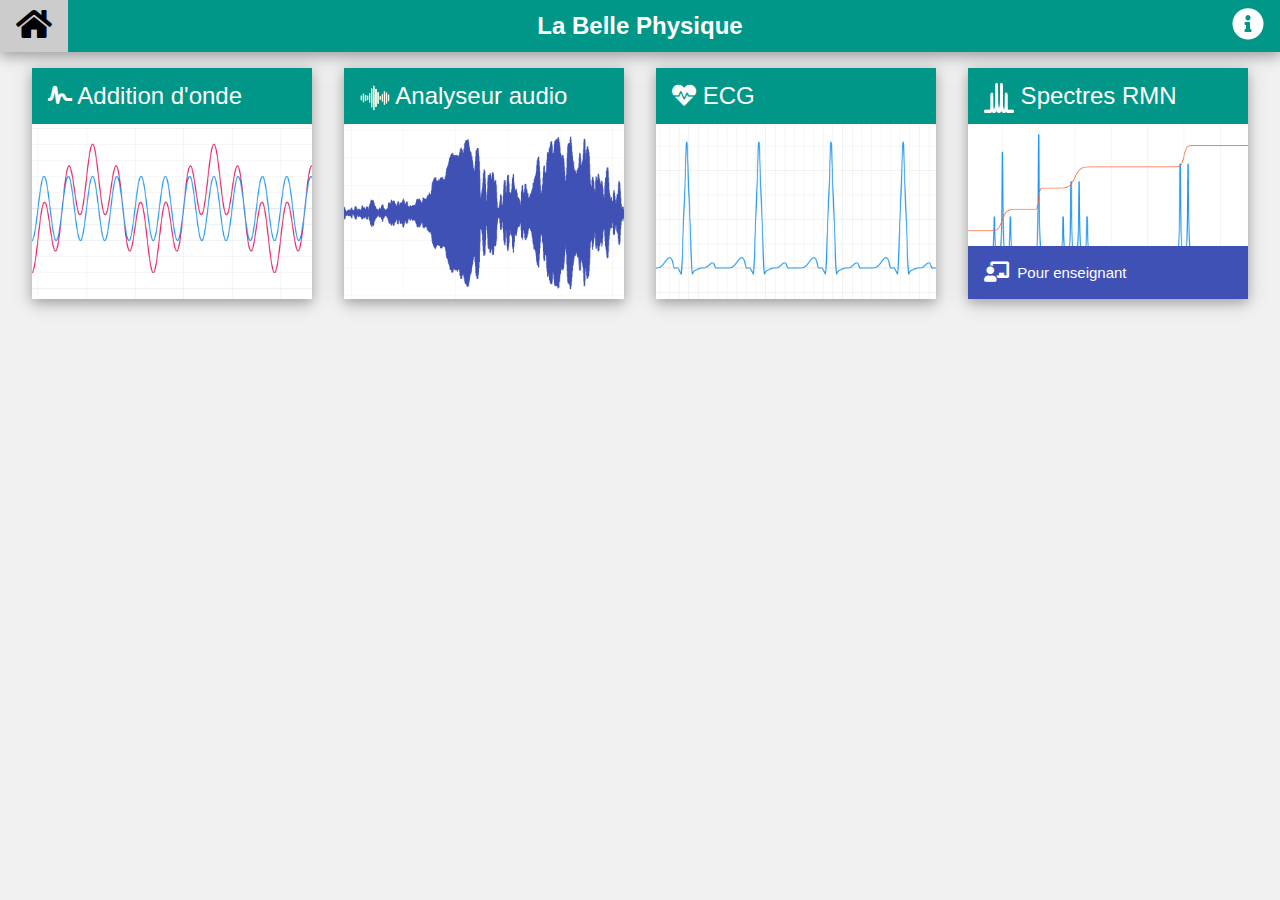
==== index.html @ 99558642 "All: * change favicon color to theme2 Index: * Add audio to main page" ====
<!DOCTYPE html>
<html>
<head>
	<meta charset="UTF-8">
	<!-- 
	MIT License

	La Belle Physique

	Copyright (c) 2018 Gaétan Walter

	Permission is hereby granted, free of charge, to any person obtaining a copy
	of this software and associated documentation files (the "Software"), to deal
	in the Software without restriction, including without limitation the rights
	to use, copy, modify, merge, publish, distribute, sublicense, and/or sell
	copies of the Software, and to permit persons to whom the Software is
	furnished to do so, subject to the following conditions:

	The above copyright notice and this permission notice shall be included in all
	copies or substantial portions of the Software.

	THE SOFTWARE IS PROVIDED "AS IS", WITHOUT WARRANTY OF ANY KIND, EXPRESS OR
	IMPLIED, INCLUDING BUT NOT LIMITED TO THE WARRANTIES OF MERCHANTABILITY,
	FITNESS FOR A PARTICULAR PURPOSE AND NONINFRINGEMENT. IN NO EVENT SHALL THE
	AUTHORS OR COPYRIGHT HOLDERS BE LIABLE FOR ANY CLAIM, DAMAGES OR OTHER
	LIABILITY, WHETHER IN AN ACTION OF CONTRACT, TORT OR OTHERWISE, ARISING FROM,
	OUT OF OR IN CONNECTION WITH THE SOFTWARE OR THE USE OR OTHER DEALINGS IN THE
	SOFTWARE.
	-->

	<title>La Belle Physique</title>

	<link rel="icon" href="img/index.ico" />

	<link rel="stylesheet" href="lib/w3.css">
	<link rel="stylesheet" href="lib/w3-theme-teal.css"> 
	<link rel="stylesheet" href="lib/w3-theme-indigo.css"> 

	<link rel="stylesheet" href="lib/fontawesome/css/all.min.css">
	
	<link rel="stylesheet" href="lib/phy.css">

	<script src="lib/phy.js"></script>
	<script src="lib/infomodal.js"></script>

</head>
<body class="w3-light-grey">
	<!-- Header bar -->
	<div class="header w3-theme">
		<div class="w3-bar w3-card-4 w3-center">
			<span class="w3-bar-item w3-display-topmiddle w3-xlarge"><b>La Belle Physique</b></span>
			<button class="w3-bar-item w3-button w3-right w3-xlarge" id="infoButton"><b><i class="fas fa-info-circle fa-lg"></i></b></button>
			<a href="index.html" class="w3-bar-item w3-button w3-left w3-xlarge" id="homeButton"><b><i class="fas fa-home fa-lg"></i></b></a>
		</div> 
	</div>
	<!-- First row -->
	<div class="w3-container w3-padding">
		<div class="w3-container w3-quarter w3-padding">
			<a href="addition.html" class="w3-col w3-card-4 w3-white w3-hover-opacity">
				<header class="w3-container w3-theme">
					<h3><i class="fas fa-signature"></i> Addition d'onde</h3>
				</header>
				<div class="w3-container" style="padding: 0px">
					<img src="img/addition-thumb.png" alt="addition" class="w3-image">
				</div>
			</a>
		</div>
		<div class="w3-container w3-quarter w3-padding">
			<a href="audio.html" class="w3-col w3-display-container w3-card-4 w3-white w3-hover-opacity">
				<header class="w3-container w3-theme">
					<h3><img src="img/audio-icon-w.png" style="width:30px; height: 30px"> Analyseur audio</h3>
				</header>
				<div class="w3-container" style="padding: 0px">
					<img src="img/audio-thumb.png" alt="audio" class="w3-image"> 
				</div>
			</a>
		</div>
		<div class="w3-container w3-quarter w3-padding">
			<a href="ecg.html" class="w3-col w3-card-4 w3-white w3-hover-opacity">
				<header class="w3-container w3-theme">
					<h3><i class="fas fa-heartbeat"></i> ECG</h3>
				</header>
				<div class="w3-container" style="padding: 0px">
					<img src="img/ecg-thumb.png" alt="ecg" class="w3-image"> 
				</div>
			</a>
		</div>
		<div class="w3-container w3-quarter w3-padding">
			<a href="rmn.html" class="w3-col w3-display-container w3-card-4 w3-white w3-hover-opacity">
				<header class="w3-container w3-theme">
					<h3><img src="img/rmn-icon-w.png" style="width:30px; height: 30px">  Spectres RMN</h3>
				</header>
				<div class="w3-container" style="padding: 0px">
					<img src="img/rmn-thumb.png" alt="rmn" class="w3-image"> 
				</div>
				<div class="w3-display-bottommiddle w3-container w3-theme2" style="width:100%"><p><i class="fas fa-chalkboard-teacher fa-lg"></i>&nbsp Pour enseignant</p></div>
			</a>
		</div>
	</div>
	<!-- Modal card -->
	<script>modalWrite("index");</script>

<script>
const $ = document.querySelector.bind(document);

const infoButton = $("#infoButton");
infoButton.addEventListener("click", onInfoButtonClick);
const closeInfoButton = $("#closeInfoButton");
closeInfoButton.addEventListener("click", onCloseInfoButtonClick);

/*----------------------------------------------------------------------------------------------
---------------------------------------------EVENTS---------------------------------------------
----------------------------------------------------------------------------------------------*/
window.onload = function() {

};

function onInfoButtonClick() {
	$("#infoModal").style.display = "block";
};
function onCloseInfoButtonClick(){
	$("#infoModal").style.display="none";
}
</script>
</body>
</html>
---- lib/w3-theme-teal.css ----
.w3-theme-l5 {color:#000 !important; background-color:#e9fffd !important}
.w3-theme-l4 {color:#000 !important; background-color:#b7fff8 !important}
.w3-theme-l3 {color:#000 !important; background-color:#6efff1 !important}
.w3-theme-l2 {color:#000 !important; background-color:#26ffe9 !important}
.w3-theme-l1 {color:#fff !important; background-color:#00dcc6 !important}
.w3-theme-d1 {color:#fff !important; background-color:#008578 !important}
.w3-theme-d2 {color:#fff !important; background-color:#00766a !important}
.w3-theme-d3 {color:#fff !important; background-color:#00685d !important}
.w3-theme-d4 {color:#fff !important; background-color:#005950 !important}
.w3-theme-d5 {color:#fff !important; background-color:#004a43 !important}

.w3-theme-light {color:#000 !important; background-color:#e9fffd !important}
.w3-theme-dark {color:#fff !important; background-color:#004a43 !important}
.w3-theme-action {color:#fff !important; background-color:#004a43 !important}

.w3-theme {color:#fff !important; background-color:#009688 !important}
.w3-text-theme {color:#009688 !important}
.w3-border-theme {border-color:#009688 !important}

.w3-hover-theme:hover {color:#fff !important; background-color:#009688 !important}
.w3-hover-text-theme:hover {color:#009688 !important}
.w3-hover-border-theme:hover {border-color:#009688 !important}
---- lib/w3-theme-indigo.css ----
.w3-theme2-l5 {color:#000 !important; background-color:#f3f4fb !important}
.w3-theme2-l4 {color:#000 !important; background-color:#d8dcf1 !important}
.w3-theme2-l3 {color:#000 !important; background-color:#b1b8e3 !important}
.w3-theme2-l2 {color:#fff !important; background-color:#8995d6 !important}
.w3-theme2-l1 {color:#fff !important; background-color:#6271c8 !important}
.w3-theme2-d1 {color:#fff !important; background-color:#3949a3 !important}
.w3-theme2-d2 {color:#fff !important; background-color:#334191 !important}
.w3-theme2-d3 {color:#fff !important; background-color:#2d397f !important}
.w3-theme2-d4 {color:#fff !important; background-color:#26316d !important}
.w3-theme2-d5 {color:#fff !important; background-color:#20295b !important}

.w3-theme2-light {color:#000 !important; background-color:#f3f4fb !important}
.w3-theme2-dark {color:#fff !important; background-color:#20295b !important}
.w3-theme2-action {color:#fff !important; background-color:#20295b !important}

.w3-theme2 {color:#fff !important; background-color:#3f51b5 !important}
.w3-text-theme2 {color:#3f51b5 !important}
.w3-border-theme2 {border-color:#3f51b5 !important}

.w3-hover-theme2:hover {color:#fff !important; background-color:#3f51b5 !important}
.w3-hover-text-theme2:hover {color:#3f51b5 !important}
.w3-hover-border-theme2:hover {border-color:#3f51b5 !important}
---- lib/fontawesome/css/all.min.css ----
/*!
 * Font Awesome Free 5.3.1 by @fontawesome - https://fontawesome.com
 * License - https://fontawesome.com/license/free (Icons: CC BY 4.0, Fonts: SIL OFL 1.1, Code: MIT License)
 */
.fa,.fab,.fal,.far,.fas{-moz-osx-font-smoothing:grayscale;-webkit-font-smoothing:antialiased;display:inline-block;font-style:normal;font-variant:normal;text-rendering:auto;line-height:1}.fa-lg{font-size:1.33333em;line-height:.75em;vertical-align:-.0667em}.fa-xs{font-size:.75em}.fa-sm{font-size:.875em}.fa-1x{font-size:1em}.fa-2x{font-size:2em}.fa-3x{font-size:3em}.fa-4x{font-size:4em}.fa-5x{font-size:5em}.fa-6x{font-size:6em}.fa-7x{font-size:7em}.fa-8x{font-size:8em}.fa-9x{font-size:9em}.fa-10x{font-size:10em}.fa-fw{text-align:center;width:1.25em}.fa-ul{list-style-type:none;margin-left:2.5em;padding-left:0}.fa-ul>li{position:relative}.fa-li{left:-2em;position:absolute;text-align:center;width:2em;line-height:inherit}.fa-border{border:.08em solid #eee;border-radius:.1em;padding:.2em .25em .15em}.fa-pull-left{float:left}.fa-pull-right{float:right}.fa.fa-pull-left,.fab.fa-pull-left,.fal.fa-pull-left,.far.fa-pull-left,.fas.fa-pull-left{margin-right:.3em}.fa.fa-pull-right,.fab.fa-pull-right,.fal.fa-pull-right,.far.fa-pull-right,.fas.fa-pull-right{margin-left:.3em}.fa-spin{animation:fa-spin 2s infinite linear}.fa-pulse{animation:fa-spin 1s infinite steps(8)}@keyframes fa-spin{0%{transform:rotate(0deg)}to{transform:rotate(1turn)}}.fa-rotate-90{-ms-filter:"progid:DXImageTransform.Microsoft.BasicImage(rotation=1)";transform:rotate(90deg)}.fa-rotate-180{-ms-filter:"progid:DXImageTransform.Microsoft.BasicImage(rotation=2)";transform:rotate(180deg)}.fa-rotate-270{-ms-filter:"progid:DXImageTransform.Microsoft.BasicImage(rotation=3)";transform:rotate(270deg)}.fa-flip-horizontal{-ms-filter:"progid:DXImageTransform.Microsoft.BasicImage(rotation=0, mirror=1)";transform:scaleX(-1)}.fa-flip-vertical{transform:scaleY(-1)}.fa-flip-horizontal.fa-flip-vertical,.fa-flip-vertical{-ms-filter:"progid:DXImageTransform.Microsoft.BasicImage(rotation=2, mirror=1)"}.fa-flip-horizontal.fa-flip-vertical{transform:scale(-1)}:root .fa-flip-horizontal,:root .fa-flip-vertical,:root .fa-rotate-90,:root .fa-rotate-180,:root .fa-rotate-270{-webkit-filter:none;filter:none}.fa-stack{display:inline-block;height:2em;line-height:2em;position:relative;vertical-align:middle;width:2em}.fa-stack-1x,.fa-stack-2x{left:0;position:absolute;text-align:center;width:100%}.fa-stack-1x{line-height:inherit}.fa-stack-2x{font-size:2em}.fa-inverse{color:#fff}.fa-500px:before{content:"\f26e"}.fa-accessible-icon:before{content:"\f368"}.fa-accusoft:before{content:"\f369"}.fa-ad:before{content:"\f641"}.fa-address-book:before{content:"\f2b9"}.fa-address-card:before{content:"\f2bb"}.fa-adjust:before{content:"\f042"}.fa-adn:before{content:"\f170"}.fa-adversal:before{content:"\f36a"}.fa-affiliatetheme:before{content:"\f36b"}.fa-air-freshener:before{content:"\f5d0"}.fa-algolia:before{content:"\f36c"}.fa-align-center:before{content:"\f037"}.fa-align-justify:before{content:"\f039"}.fa-align-left:before{content:"\f036"}.fa-align-right:before{content:"\f038"}.fa-alipay:before{content:"\f642"}.fa-allergies:before{content:"\f461"}.fa-amazon:before{content:"\f270"}.fa-amazon-pay:before{content:"\f42c"}.fa-ambulance:before{content:"\f0f9"}.fa-american-sign-language-interpreting:before{content:"\f2a3"}.fa-amilia:before{content:"\f36d"}.fa-anchor:before{content:"\f13d"}.fa-android:before{content:"\f17b"}.fa-angellist:before{content:"\f209"}.fa-angle-double-down:before{content:"\f103"}.fa-angle-double-left:before{content:"\f100"}.fa-angle-double-right:before{content:"\f101"}.fa-angle-double-up:before{content:"\f102"}.fa-angle-down:before{content:"\f107"}.fa-angle-left:before{content:"\f104"}.fa-angle-right:before{content:"\f105"}.fa-angle-up:before{content:"\f106"}.fa-angry:before{content:"\f556"}.fa-angrycreative:before{content:"\f36e"}.fa-angular:before{content:"\f420"}.fa-ankh:before{content:"\f644"}.fa-app-store:before{content:"\f36f"}.fa-app-store-ios:before{content:"\f370"}.fa-apper:before{content:"\f371"}.fa-apple:before{content:"\f179"}.fa-apple-alt:before{content:"\f5d1"}.fa-apple-pay:before{content:"\f415"}.fa-archive:before{content:"\f187"}.fa-archway:before{content:"\f557"}.fa-arrow-alt-circle-down:before{content:"\f358"}.fa-arrow-alt-circle-left:before{content:"\f359"}.fa-arrow-alt-circle-right:before{content:"\f35a"}.fa-arrow-alt-circle-up:before{content:"\f35b"}.fa-arrow-circle-down:before{content:"\f0ab"}.fa-arrow-circle-left:before{content:"\f0a8"}.fa-arrow-circle-right:before{content:"\f0a9"}.fa-arrow-circle-up:before{content:"\f0aa"}.fa-arrow-down:before{content:"\f063"}.fa-arrow-left:before{content:"\f060"}.fa-arrow-right:before{content:"\f061"}.fa-arrow-up:before{content:"\f062"}.fa-arrows-alt:before{content:"\f0b2"}.fa-arrows-alt-h:before{content:"\f337"}.fa-arrows-alt-v:before{content:"\f338"}.fa-assistive-listening-systems:before{content:"\f2a2"}.fa-asterisk:before{content:"\f069"}.fa-asymmetrik:before{content:"\f372"}.fa-at:before{content:"\f1fa"}.fa-atlas:before{content:"\f558"}.fa-atom:before{content:"\f5d2"}.fa-audible:before{content:"\f373"}.fa-audio-description:before{content:"\f29e"}.fa-autoprefixer:before{content:"\f41c"}.fa-avianex:before{content:"\f374"}.fa-aviato:before{content:"\f421"}.fa-award:before{content:"\f559"}.fa-aws:before{content:"\f375"}.fa-backspace:before{content:"\f55a"}.fa-backward:before{content:"\f04a"}.fa-balance-scale:before{content:"\f24e"}.fa-ban:before{content:"\f05e"}.fa-band-aid:before{content:"\f462"}.fa-bandcamp:before{content:"\f2d5"}.fa-barcode:before{content:"\f02a"}.fa-bars:before{content:"\f0c9"}.fa-baseball-ball:before{content:"\f433"}.fa-basketball-ball:before{content:"\f434"}.fa-bath:before{content:"\f2cd"}.fa-battery-empty:before{content:"\f244"}.fa-battery-full:before{content:"\f240"}.fa-battery-half:before{content:"\f242"}.fa-battery-quarter:before{content:"\f243"}.fa-battery-three-quarters:before{content:"\f241"}.fa-bed:before{content:"\f236"}.fa-beer:before{content:"\f0fc"}.fa-behance:before{content:"\f1b4"}.fa-behance-square:before{content:"\f1b5"}.fa-bell:before{content:"\f0f3"}.fa-bell-slash:before{content:"\f1f6"}.fa-bezier-curve:before{content:"\f55b"}.fa-bible:before{content:"\f647"}.fa-bicycle:before{content:"\f206"}.fa-bimobject:before{content:"\f378"}.fa-binoculars:before{content:"\f1e5"}.fa-birthday-cake:before{content:"\f1fd"}.fa-bitbucket:before{content:"\f171"}.fa-bitcoin:before{content:"\f379"}.fa-bity:before{content:"\f37a"}.fa-black-tie:before{content:"\f27e"}.fa-blackberry:before{content:"\f37b"}.fa-blender:before{content:"\f517"}.fa-blind:before{content:"\f29d"}.fa-blogger:before{content:"\f37c"}.fa-blogger-b:before{content:"\f37d"}.fa-bluetooth:before{content:"\f293"}.fa-bluetooth-b:before{content:"\f294"}.fa-bold:before{content:"\f032"}.fa-bolt:before{content:"\f0e7"}.fa-bomb:before{content:"\f1e2"}.fa-bone:before{content:"\f5d7"}.fa-bong:before{content:"\f55c"}.fa-book:before{content:"\f02d"}.fa-book-open:before{content:"\f518"}.fa-book-reader:before{content:"\f5da"}.fa-bookmark:before{content:"\f02e"}.fa-bowling-ball:before{content:"\f436"}.fa-box:before{content:"\f466"}.fa-box-open:before{content:"\f49e"}.fa-boxes:before{content:"\f468"}.fa-braille:before{content:"\f2a1"}.fa-brain:before{content:"\f5dc"}.fa-briefcase:before{content:"\f0b1"}.fa-briefcase-medical:before{content:"\f469"}.fa-broadcast-tower:before{content:"\f519"}.fa-broom:before{content:"\f51a"}.fa-brush:before{content:"\f55d"}.fa-btc:before{content:"\f15a"}.fa-bug:before{content:"\f188"}.fa-building:before{content:"\f1ad"}.fa-bullhorn:before{content:"\f0a1"}.fa-bullseye:before{content:"\f140"}.fa-burn:before{content:"\f46a"}.fa-buromobelexperte:before{content:"\f37f"}.fa-bus:before{content:"\f207"}.fa-bus-alt:before{content:"\f55e"}.fa-business-time:before{content:"\f64a"}.fa-buysellads:before{content:"\f20d"}.fa-calculator:before{content:"\f1ec"}.fa-calendar:before{content:"\f133"}.fa-calendar-alt:before{content:"\f073"}.fa-calendar-check:before{content:"\f274"}.fa-calendar-minus:before{content:"\f272"}.fa-calendar-plus:before{content:"\f271"}.fa-calendar-times:before{content:"\f273"}.fa-camera:before{content:"\f030"}.fa-camera-retro:before{content:"\f083"}.fa-cannabis:before{content:"\f55f"}.fa-capsules:before{content:"\f46b"}.fa-car:before{content:"\f1b9"}.fa-car-alt:before{content:"\f5de"}.fa-car-battery:before{content:"\f5df"}.fa-car-crash:before{content:"\f5e1"}.fa-car-side:before{content:"\f5e4"}.fa-caret-down:before{content:"\f0d7"}.fa-caret-left:before{content:"\f0d9"}.fa-caret-right:before{content:"\f0da"}.fa-caret-square-down:before{content:"\f150"}.fa-caret-square-left:before{content:"\f191"}.fa-caret-square-right:before{content:"\f152"}.fa-caret-square-up:before{content:"\f151"}.fa-caret-up:before{content:"\f0d8"}.fa-cart-arrow-down:before{content:"\f218"}.fa-cart-plus:before{content:"\f217"}.fa-cc-amazon-pay:before{content:"\f42d"}.fa-cc-amex:before{content:"\f1f3"}.fa-cc-apple-pay:before{content:"\f416"}.fa-cc-diners-club:before{content:"\f24c"}.fa-cc-discover:before{content:"\f1f2"}.fa-cc-jcb:before{content:"\f24b"}.fa-cc-mastercard:before{content:"\f1f1"}.fa-cc-paypal:before{content:"\f1f4"}.fa-cc-stripe:before{content:"\f1f5"}.fa-cc-visa:before{content:"\f1f0"}.fa-centercode:before{content:"\f380"}.fa-certificate:before{content:"\f0a3"}.fa-chalkboard:before{content:"\f51b"}.fa-chalkboard-teacher:before{content:"\f51c"}.fa-charging-station:before{content:"\f5e7"}.fa-chart-area:before{content:"\f1fe"}.fa-chart-bar:before{content:"\f080"}.fa-chart-line:before{content:"\f201"}.fa-chart-pie:before{content:"\f200"}.fa-check:before{content:"\f00c"}.fa-check-circle:before{content:"\f058"}.fa-check-double:before{content:"\f560"}.fa-check-square:before{content:"\f14a"}.fa-chess:before{content:"\f439"}.fa-chess-bishop:before{content:"\f43a"}.fa-chess-board:before{content:"\f43c"}.fa-chess-king:before{content:"\f43f"}.fa-chess-knight:before{content:"\f441"}.fa-chess-pawn:before{content:"\f443"}.fa-chess-queen:before{content:"\f445"}.fa-chess-rook:before{content:"\f447"}.fa-chevron-circle-down:before{content:"\f13a"}.fa-chevron-circle-left:before{content:"\f137"}.fa-chevron-circle-right:before{content:"\f138"}.fa-chevron-circle-up:before{content:"\f139"}.fa-chevron-down:before{content:"\f078"}.fa-chevron-left:before{content:"\f053"}.fa-chevron-right:before{content:"\f054"}.fa-chevron-up:before{content:"\f077"}.fa-child:before{content:"\f1ae"}.fa-chrome:before{content:"\f268"}.fa-church:before{content:"\f51d"}.fa-circle:before{content:"\f111"}.fa-circle-notch:before{content:"\f1ce"}.fa-city:before{content:"\f64f"}.fa-clipboard:before{content:"\f328"}.fa-clipboard-check:before{content:"\f46c"}.fa-clipboard-list:before{content:"\f46d"}.fa-clock:before{content:"\f017"}.fa-clone:before{content:"\f24d"}.fa-closed-captioning:before{content:"\f20a"}.fa-cloud:before{content:"\f0c2"}.fa-cloud-download-alt:before{content:"\f381"}.fa-cloud-upload-alt:before{content:"\f382"}.fa-cloudscale:before{content:"\f383"}.fa-cloudsmith:before{content:"\f384"}.fa-cloudversify:before{content:"\f385"}.fa-cocktail:before{content:"\f561"}.fa-code:before{content:"\f121"}.fa-code-branch:before{content:"\f126"}.fa-codepen:before{content:"\f1cb"}.fa-codiepie:before{content:"\f284"}.fa-coffee:before{content:"\f0f4"}.fa-cog:before{content:"\f013"}.fa-cogs:before{content:"\f085"}.fa-coins:before{content:"\f51e"}.fa-columns:before{content:"\f0db"}.fa-comment:before{content:"\f075"}.fa-comment-alt:before{content:"\f27a"}.fa-comment-dollar:before{content:"\f651"}.fa-comment-dots:before{content:"\f4ad"}.fa-comment-slash:before{content:"\f4b3"}.fa-comments:before{content:"\f086"}.fa-comments-dollar:before{content:"\f653"}.fa-compact-disc:before{content:"\f51f"}.fa-compass:before{content:"\f14e"}.fa-compress:before{content:"\f066"}.fa-concierge-bell:before{content:"\f562"}.fa-connectdevelop:before{content:"\f20e"}.fa-contao:before{content:"\f26d"}.fa-cookie:before{content:"\f563"}.fa-cookie-bite:before{content:"\f564"}.fa-copy:before{content:"\f0c5"}.fa-copyright:before{content:"\f1f9"}.fa-couch:before{content:"\f4b8"}.fa-cpanel:before{content:"\f388"}.fa-creative-commons:before{content:"\f25e"}.fa-creative-commons-by:before{content:"\f4e7"}.fa-creative-commons-nc:before{content:"\f4e8"}.fa-creative-commons-nc-eu:before{content:"\f4e9"}.fa-creative-commons-nc-jp:before{content:"\f4ea"}.fa-creative-commons-nd:before{content:"\f4eb"}.fa-creative-commons-pd:before{content:"\f4ec"}.fa-creative-commons-pd-alt:before{content:"\f4ed"}.fa-creative-commons-remix:before{content:"\f4ee"}.fa-creative-commons-sa:before{content:"\f4ef"}.fa-creative-commons-sampling:before{content:"\f4f0"}.fa-creative-commons-sampling-plus:before{content:"\f4f1"}.fa-creative-commons-share:before{content:"\f4f2"}.fa-credit-card:before{content:"\f09d"}.fa-crop:before{content:"\f125"}.fa-crop-alt:before{content:"\f565"}.fa-cross:before{content:"\f654"}.fa-crosshairs:before{content:"\f05b"}.fa-crow:before{content:"\f520"}.fa-crown:before{content:"\f521"}.fa-css3:before{content:"\f13c"}.fa-css3-alt:before{content:"\f38b"}.fa-cube:before{content:"\f1b2"}.fa-cubes:before{content:"\f1b3"}.fa-cut:before{content:"\f0c4"}.fa-cuttlefish:before{content:"\f38c"}.fa-d-and-d:before{content:"\f38d"}.fa-dashcube:before{content:"\f210"}.fa-database:before{content:"\f1c0"}.fa-deaf:before{content:"\f2a4"}.fa-delicious:before{content:"\f1a5"}.fa-deploydog:before{content:"\f38e"}.fa-deskpro:before{content:"\f38f"}.fa-desktop:before{content:"\f108"}.fa-deviantart:before{content:"\f1bd"}.fa-dharmachakra:before{content:"\f655"}.fa-diagnoses:before{content:"\f470"}.fa-dice:before{content:"\f522"}.fa-dice-five:before{content:"\f523"}.fa-dice-four:before{content:"\f524"}.fa-dice-one:before{content:"\f525"}.fa-dice-six:before{content:"\f526"}.fa-dice-three:before{content:"\f527"}.fa-dice-two:before{content:"\f528"}.fa-digg:before{content:"\f1a6"}.fa-digital-ocean:before{content:"\f391"}.fa-digital-tachograph:before{content:"\f566"}.fa-directions:before{content:"\f5eb"}.fa-discord:before{content:"\f392"}.fa-discourse:before{content:"\f393"}.fa-divide:before{content:"\f529"}.fa-dizzy:before{content:"\f567"}.fa-dna:before{content:"\f471"}.fa-dochub:before{content:"\f394"}.fa-docker:before{content:"\f395"}.fa-dollar-sign:before{content:"\f155"}.fa-dolly:before{content:"\f472"}.fa-dolly-flatbed:before{content:"\f474"}.fa-donate:before{content:"\f4b9"}.fa-door-closed:before{content:"\f52a"}.fa-door-open:before{content:"\f52b"}.fa-dot-circle:before{content:"\f192"}.fa-dove:before{content:"\f4ba"}.fa-download:before{content:"\f019"}.fa-draft2digital:before{content:"\f396"}.fa-drafting-compass:before{content:"\f568"}.fa-draw-polygon:before{content:"\f5ee"}.fa-dribbble:before{content:"\f17d"}.fa-dribbble-square:before{content:"\f397"}.fa-dropbox:before{content:"\f16b"}.fa-drum:before{content:"\f569"}.fa-drum-steelpan:before{content:"\f56a"}.fa-drupal:before{content:"\f1a9"}.fa-dumbbell:before{content:"\f44b"}.fa-dyalog:before{content:"\f399"}.fa-earlybirds:before{content:"\f39a"}.fa-ebay:before{content:"\f4f4"}.fa-edge:before{content:"\f282"}.fa-edit:before{content:"\f044"}.fa-eject:before{content:"\f052"}.fa-elementor:before{content:"\f430"}.fa-ellipsis-h:before{content:"\f141"}.fa-ellipsis-v:before{content:"\f142"}.fa-ello:before{content:"\f5f1"}.fa-ember:before{content:"\f423"}.fa-empire:before{content:"\f1d1"}.fa-envelope:before{content:"\f0e0"}.fa-envelope-open:before{content:"\f2b6"}.fa-envelope-open-text:before{content:"\f658"}.fa-envelope-square:before{content:"\f199"}.fa-envira:before{content:"\f299"}.fa-equals:before{content:"\f52c"}.fa-eraser:before{content:"\f12d"}.fa-erlang:before{content:"\f39d"}.fa-ethereum:before{content:"\f42e"}.fa-etsy:before{content:"\f2d7"}.fa-euro-sign:before{content:"\f153"}.fa-exchange-alt:before{content:"\f362"}.fa-exclamation:before{content:"\f12a"}.fa-exclamation-circle:before{content:"\f06a"}.fa-exclamation-triangle:before{content:"\f071"}.fa-expand:before{content:"\f065"}.fa-expand-arrows-alt:before{content:"\f31e"}.fa-expeditedssl:before{content:"\f23e"}.fa-external-link-alt:before{content:"\f35d"}.fa-external-link-square-alt:before{content:"\f360"}.fa-eye:before{content:"\f06e"}.fa-eye-dropper:before{content:"\f1fb"}.fa-eye-slash:before{content:"\f070"}.fa-facebook:before{content:"\f09a"}.fa-facebook-f:before{content:"\f39e"}.fa-facebook-messenger:before{content:"\f39f"}.fa-facebook-square:before{content:"\f082"}.fa-fast-backward:before{content:"\f049"}.fa-fast-forward:before{content:"\f050"}.fa-fax:before{content:"\f1ac"}.fa-feather:before{content:"\f52d"}.fa-feather-alt:before{content:"\f56b"}.fa-female:before{content:"\f182"}.fa-fighter-jet:before{content:"\f0fb"}.fa-file:before{content:"\f15b"}.fa-file-alt:before{content:"\f15c"}.fa-file-archive:before{content:"\f1c6"}.fa-file-audio:before{content:"\f1c7"}.fa-file-code:before{content:"\f1c9"}.fa-file-contract:before{content:"\f56c"}.fa-file-download:before{content:"\f56d"}.fa-file-excel:before{content:"\f1c3"}.fa-file-export:before{content:"\f56e"}.fa-file-image:before{content:"\f1c5"}.fa-file-import:before{content:"\f56f"}.fa-file-invoice:before{content:"\f570"}.fa-file-invoice-dollar:before{content:"\f571"}.fa-file-medical:before{content:"\f477"}.fa-file-medical-alt:before{content:"\f478"}.fa-file-pdf:before{content:"\f1c1"}.fa-file-powerpoint:before{content:"\f1c4"}.fa-file-prescription:before{content:"\f572"}.fa-file-signature:before{content:"\f573"}.fa-file-upload:before{content:"\f574"}.fa-file-video:before{content:"\f1c8"}.fa-file-word:before{content:"\f1c2"}.fa-fill:before{content:"\f575"}.fa-fill-drip:before{content:"\f576"}.fa-film:before{content:"\f008"}.fa-filter:before{content:"\f0b0"}.fa-fingerprint:before{content:"\f577"}.fa-fire:before{content:"\f06d"}.fa-fire-extinguisher:before{content:"\f134"}.fa-firefox:before{content:"\f269"}.fa-first-aid:before{content:"\f479"}.fa-first-order:before{content:"\f2b0"}.fa-first-order-alt:before{content:"\f50a"}.fa-firstdraft:before{content:"\f3a1"}.fa-fish:before{content:"\f578"}.fa-flag:before{content:"\f024"}.fa-flag-checkered:before{content:"\f11e"}.fa-flask:before{content:"\f0c3"}.fa-flickr:before{content:"\f16e"}.fa-flipboard:before{content:"\f44d"}.fa-flushed:before{content:"\f579"}.fa-fly:before{content:"\f417"}.fa-folder:before{content:"\f07b"}.fa-folder-minus:before{content:"\f65d"}.fa-folder-open:before{content:"\f07c"}.fa-folder-plus:before{content:"\f65e"}.fa-font:before{content:"\f031"}.fa-font-awesome:before{content:"\f2b4"}.fa-font-awesome-alt:before{content:"\f35c"}.fa-font-awesome-flag:before{content:"\f425"}.fa-font-awesome-logo-full:before{content:"\f4e6"}.fa-fonticons:before{content:"\f280"}.fa-fonticons-fi:before{content:"\f3a2"}.fa-football-ball:before{content:"\f44e"}.fa-fort-awesome:before{content:"\f286"}.fa-fort-awesome-alt:before{content:"\f3a3"}.fa-forumbee:before{content:"\f211"}.fa-forward:before{content:"\f04e"}.fa-foursquare:before{content:"\f180"}.fa-free-code-camp:before{content:"\f2c5"}.fa-freebsd:before{content:"\f3a4"}.fa-frog:before{content:"\f52e"}.fa-frown:before{content:"\f119"}.fa-frown-open:before{content:"\f57a"}.fa-fulcrum:before{content:"\f50b"}.fa-funnel-dollar:before{content:"\f662"}.fa-futbol:before{content:"\f1e3"}.fa-galactic-republic:before{content:"\f50c"}.fa-galactic-senate:before{content:"\f50d"}.fa-gamepad:before{content:"\f11b"}.fa-gas-pump:before{content:"\f52f"}.fa-gavel:before{content:"\f0e3"}.fa-gem:before{content:"\f3a5"}.fa-genderless:before{content:"\f22d"}.fa-get-pocket:before{content:"\f265"}.fa-gg:before{content:"\f260"}.fa-gg-circle:before{content:"\f261"}.fa-gift:before{content:"\f06b"}.fa-git:before{content:"\f1d3"}.fa-git-square:before{content:"\f1d2"}.fa-github:before{content:"\f09b"}.fa-github-alt:before{content:"\f113"}.fa-github-square:before{content:"\f092"}.fa-gitkraken:before{content:"\f3a6"}.fa-gitlab:before{content:"\f296"}.fa-gitter:before{content:"\f426"}.fa-glass-martini:before{content:"\f000"}.fa-glass-martini-alt:before{content:"\f57b"}.fa-glasses:before{content:"\f530"}.fa-glide:before{content:"\f2a5"}.fa-glide-g:before{content:"\f2a6"}.fa-globe:before{content:"\f0ac"}.fa-globe-africa:before{content:"\f57c"}.fa-globe-americas:before{content:"\f57d"}.fa-globe-asia:before{content:"\f57e"}.fa-gofore:before{content:"\f3a7"}.fa-golf-ball:before{content:"\f450"}.fa-goodreads:before{content:"\f3a8"}.fa-goodreads-g:before{content:"\f3a9"}.fa-google:before{content:"\f1a0"}.fa-google-drive:before{content:"\f3aa"}.fa-google-play:before{content:"\f3ab"}.fa-google-plus:before{content:"\f2b3"}.fa-google-plus-g:before{content:"\f0d5"}.fa-google-plus-square:before{content:"\f0d4"}.fa-google-wallet:before{content:"\f1ee"}.fa-gopuram:before{content:"\f664"}.fa-graduation-cap:before{content:"\f19d"}.fa-gratipay:before{content:"\f184"}.fa-grav:before{content:"\f2d6"}.fa-greater-than:before{content:"\f531"}.fa-greater-than-equal:before{content:"\f532"}.fa-grimace:before{content:"\f57f"}.fa-grin:before{content:"\f580"}.fa-grin-alt:before{content:"\f581"}.fa-grin-beam:before{content:"\f582"}.fa-grin-beam-sweat:before{content:"\f583"}.fa-grin-hearts:before{content:"\f584"}.fa-grin-squint:before{content:"\f585"}.fa-grin-squint-tears:before{content:"\f586"}.fa-grin-stars:before{content:"\f587"}.fa-grin-tears:before{content:"\f588"}.fa-grin-tongue:before{content:"\f589"}.fa-grin-tongue-squint:before{content:"\f58a"}.fa-grin-tongue-wink:before{content:"\f58b"}.fa-grin-wink:before{content:"\f58c"}.fa-grip-horizontal:before{content:"\f58d"}.fa-grip-vertical:before{content:"\f58e"}.fa-gripfire:before{content:"\f3ac"}.fa-grunt:before{content:"\f3ad"}.fa-gulp:before{content:"\f3ae"}.fa-h-square:before{content:"\f0fd"}.fa-hacker-news:before{content:"\f1d4"}.fa-hacker-news-square:before{content:"\f3af"}.fa-hackerrank:before{content:"\f5f7"}.fa-hamsa:before{content:"\f665"}.fa-hand-holding:before{content:"\f4bd"}.fa-hand-holding-heart:before{content:"\f4be"}.fa-hand-holding-usd:before{content:"\f4c0"}.fa-hand-lizard:before{content:"\f258"}.fa-hand-paper:before{content:"\f256"}.fa-hand-peace:before{content:"\f25b"}.fa-hand-point-down:before{content:"\f0a7"}.fa-hand-point-left:before{content:"\f0a5"}.fa-hand-point-right:before{content:"\f0a4"}.fa-hand-point-up:before{content:"\f0a6"}.fa-hand-pointer:before{content:"\f25a"}.fa-hand-rock:before{content:"\f255"}.fa-hand-scissors:before{content:"\f257"}.fa-hand-spock:before{content:"\f259"}.fa-hands:before{content:"\f4c2"}.fa-hands-helping:before{content:"\f4c4"}.fa-handshake:before{content:"\f2b5"}.fa-hashtag:before{content:"\f292"}.fa-haykal:before{content:"\f666"}.fa-hdd:before{content:"\f0a0"}.fa-heading:before{content:"\f1dc"}.fa-headphones:before{content:"\f025"}.fa-headphones-alt:before{content:"\f58f"}.fa-headset:before{content:"\f590"}.fa-heart:before{content:"\f004"}.fa-heartbeat:before{content:"\f21e"}.fa-helicopter:before{content:"\f533"}.fa-highlighter:before{content:"\f591"}.fa-hips:before{content:"\f452"}.fa-hire-a-helper:before{content:"\f3b0"}.fa-history:before{content:"\f1da"}.fa-hockey-puck:before{content:"\f453"}.fa-home:before{content:"\f015"}.fa-hooli:before{content:"\f427"}.fa-hornbill:before{content:"\f592"}.fa-hospital:before{content:"\f0f8"}.fa-hospital-alt:before{content:"\f47d"}.fa-hospital-symbol:before{content:"\f47e"}.fa-hot-tub:before{content:"\f593"}.fa-hotel:before{content:"\f594"}.fa-hotjar:before{content:"\f3b1"}.fa-hourglass:before{content:"\f254"}.fa-hourglass-end:before{content:"\f253"}.fa-hourglass-half:before{content:"\f252"}.fa-hourglass-start:before{content:"\f251"}.fa-houzz:before{content:"\f27c"}.fa-html5:before{content:"\f13b"}.fa-hubspot:before{content:"\f3b2"}.fa-i-cursor:before{content:"\f246"}.fa-id-badge:before{content:"\f2c1"}.fa-id-card:before{content:"\f2c2"}.fa-id-card-alt:before{content:"\f47f"}.fa-image:before{content:"\f03e"}.fa-images:before{content:"\f302"}.fa-imdb:before{content:"\f2d8"}.fa-inbox:before{content:"\f01c"}.fa-indent:before{content:"\f03c"}.fa-industry:before{content:"\f275"}.fa-infinity:before{content:"\f534"}.fa-info:before{content:"\f129"}.fa-info-circle:before{content:"\f05a"}.fa-instagram:before{content:"\f16d"}.fa-internet-explorer:before{content:"\f26b"}.fa-ioxhost:before{content:"\f208"}.fa-italic:before{content:"\f033"}.fa-itunes:before{content:"\f3b4"}.fa-itunes-note:before{content:"\f3b5"}.fa-java:before{content:"\f4e4"}.fa-jedi:before{content:"\f669"}.fa-jedi-order:before{content:"\f50e"}.fa-jenkins:before{content:"\f3b6"}.fa-joget:before{content:"\f3b7"}.fa-joint:before{content:"\f595"}.fa-joomla:before{content:"\f1aa"}.fa-journal-whills:before{content:"\f66a"}.fa-js:before{content:"\f3b8"}.fa-js-square:before{content:"\f3b9"}.fa-jsfiddle:before{content:"\f1cc"}.fa-kaaba:before{content:"\f66b"}.fa-kaggle:before{content:"\f5fa"}.fa-key:before{content:"\f084"}.fa-keybase:before{content:"\f4f5"}.fa-keyboard:before{content:"\f11c"}.fa-keycdn:before{content:"\f3ba"}.fa-khanda:before{content:"\f66d"}.fa-kickstarter:before{content:"\f3bb"}.fa-kickstarter-k:before{content:"\f3bc"}.fa-kiss:before{content:"\f596"}.fa-kiss-beam:before{content:"\f597"}.fa-kiss-wink-heart:before{content:"\f598"}.fa-kiwi-bird:before{content:"\f535"}.fa-korvue:before{content:"\f42f"}.fa-landmark:before{content:"\f66f"}.fa-language:before{content:"\f1ab"}.fa-laptop:before{content:"\f109"}.fa-laptop-code:before{content:"\f5fc"}.fa-laravel:before{content:"\f3bd"}.fa-lastfm:before{content:"\f202"}.fa-lastfm-square:before{content:"\f203"}.fa-laugh:before{content:"\f599"}.fa-laugh-beam:before{content:"\f59a"}.fa-laugh-squint:before{content:"\f59b"}.fa-laugh-wink:before{content:"\f59c"}.fa-layer-group:before{content:"\f5fd"}.fa-leaf:before{content:"\f06c"}.fa-leanpub:before{content:"\f212"}.fa-lemon:before{content:"\f094"}.fa-less:before{content:"\f41d"}.fa-less-than:before{content:"\f536"}.fa-less-than-equal:before{content:"\f537"}.fa-level-down-alt:before{content:"\f3be"}.fa-level-up-alt:before{content:"\f3bf"}.fa-life-ring:before{content:"\f1cd"}.fa-lightbulb:before{content:"\f0eb"}.fa-line:before{content:"\f3c0"}.fa-link:before{content:"\f0c1"}.fa-linkedin:before{content:"\f08c"}.fa-linkedin-in:before{content:"\f0e1"}.fa-linode:before{content:"\f2b8"}.fa-linux:before{content:"\f17c"}.fa-lira-sign:before{content:"\f195"}.fa-list:before{content:"\f03a"}.fa-list-alt:before{content:"\f022"}.fa-list-ol:before{content:"\f0cb"}.fa-list-ul:before{content:"\f0ca"}.fa-location-arrow:before{content:"\f124"}.fa-lock:before{content:"\f023"}.fa-lock-open:before{content:"\f3c1"}.fa-long-arrow-alt-down:before{content:"\f309"}.fa-long-arrow-alt-left:before{content:"\f30a"}.fa-long-arrow-alt-right:before{content:"\f30b"}.fa-long-arrow-alt-up:before{content:"\f30c"}.fa-low-vision:before{content:"\f2a8"}.fa-luggage-cart:before{content:"\f59d"}.fa-lyft:before{content:"\f3c3"}.fa-magento:before{content:"\f3c4"}.fa-magic:before{content:"\f0d0"}.fa-magnet:before{content:"\f076"}.fa-mail-bulk:before{content:"\f674"}.fa-mailchimp:before{content:"\f59e"}.fa-male:before{content:"\f183"}.fa-mandalorian:before{content:"\f50f"}.fa-map:before{content:"\f279"}.fa-map-marked:before{content:"\f59f"}.fa-map-marked-alt:before{content:"\f5a0"}.fa-map-marker:before{content:"\f041"}.fa-map-marker-alt:before{content:"\f3c5"}.fa-map-pin:before{content:"\f276"}.fa-map-signs:before{content:"\f277"}.fa-markdown:before{content:"\f60f"}.fa-marker:before{content:"\f5a1"}.fa-mars:before{content:"\f222"}.fa-mars-double:before{content:"\f227"}.fa-mars-stroke:before{content:"\f229"}.fa-mars-stroke-h:before{content:"\f22b"}.fa-mars-stroke-v:before{content:"\f22a"}.fa-mastodon:before{content:"\f4f6"}.fa-maxcdn:before{content:"\f136"}.fa-medal:before{content:"\f5a2"}.fa-medapps:before{content:"\f3c6"}.fa-medium:before{content:"\f23a"}.fa-medium-m:before{content:"\f3c7"}.fa-medkit:before{content:"\f0fa"}.fa-medrt:before{content:"\f3c8"}.fa-meetup:before{content:"\f2e0"}.fa-megaport:before{content:"\f5a3"}.fa-meh:before{content:"\f11a"}.fa-meh-blank:before{content:"\f5a4"}.fa-meh-rolling-eyes:before{content:"\f5a5"}.fa-memory:before{content:"\f538"}.fa-menorah:before{content:"\f676"}.fa-mercury:before{content:"\f223"}.fa-microchip:before{content:"\f2db"}.fa-microphone:before{content:"\f130"}.fa-microphone-alt:before{content:"\f3c9"}.fa-microphone-alt-slash:before{content:"\f539"}.fa-microphone-slash:before{content:"\f131"}.fa-microscope:before{content:"\f610"}.fa-microsoft:before{content:"\f3ca"}.fa-minus:before{content:"\f068"}.fa-minus-circle:before{content:"\f056"}.fa-minus-square:before{content:"\f146"}.fa-mix:before{content:"\f3cb"}.fa-mixcloud:before{content:"\f289"}.fa-mizuni:before{content:"\f3cc"}.fa-mobile:before{content:"\f10b"}.fa-mobile-alt:before{content:"\f3cd"}.fa-modx:before{content:"\f285"}.fa-monero:before{content:"\f3d0"}.fa-money-bill:before{content:"\f0d6"}.fa-money-bill-alt:before{content:"\f3d1"}.fa-money-bill-wave:before{content:"\f53a"}.fa-money-bill-wave-alt:before{content:"\f53b"}.fa-money-check:before{content:"\f53c"}.fa-money-check-alt:before{content:"\f53d"}.fa-monument:before{content:"\f5a6"}.fa-moon:before{content:"\f186"}.fa-mortar-pestle:before{content:"\f5a7"}.fa-mosque:before{content:"\f678"}.fa-motorcycle:before{content:"\f21c"}.fa-mouse-pointer:before{content:"\f245"}.fa-music:before{content:"\f001"}.fa-napster:before{content:"\f3d2"}.fa-neos:before{content:"\f612"}.fa-neuter:before{content:"\f22c"}.fa-newspaper:before{content:"\f1ea"}.fa-nimblr:before{content:"\f5a8"}.fa-nintendo-switch:before{content:"\f418"}.fa-node:before{content:"\f419"}.fa-node-js:before{content:"\f3d3"}.fa-not-equal:before{content:"\f53e"}.fa-notes-medical:before{content:"\f481"}.fa-npm:before{content:"\f3d4"}.fa-ns8:before{content:"\f3d5"}.fa-nutritionix:before{content:"\f3d6"}.fa-object-group:before{content:"\f247"}.fa-object-ungroup:before{content:"\f248"}.fa-odnoklassniki:before{content:"\f263"}.fa-odnoklassniki-square:before{content:"\f264"}.fa-oil-can:before{content:"\f613"}.fa-old-republic:before{content:"\f510"}.fa-om:before{content:"\f679"}.fa-opencart:before{content:"\f23d"}.fa-openid:before{content:"\f19b"}.fa-opera:before{content:"\f26a"}.fa-optin-monster:before{content:"\f23c"}.fa-osi:before{content:"\f41a"}.fa-outdent:before{content:"\f03b"}.fa-page4:before{content:"\f3d7"}.fa-pagelines:before{content:"\f18c"}.fa-paint-brush:before{content:"\f1fc"}.fa-paint-roller:before{content:"\f5aa"}.fa-palette:before{content:"\f53f"}.fa-palfed:before{content:"\f3d8"}.fa-pallet:before{content:"\f482"}.fa-paper-plane:before{content:"\f1d8"}.fa-paperclip:before{content:"\f0c6"}.fa-parachute-box:before{content:"\f4cd"}.fa-paragraph:before{content:"\f1dd"}.fa-parking:before{content:"\f540"}.fa-passport:before{content:"\f5ab"}.fa-pastafarianism:before{content:"\f67b"}.fa-paste:before{content:"\f0ea"}.fa-patreon:before{content:"\f3d9"}.fa-pause:before{content:"\f04c"}.fa-pause-circle:before{content:"\f28b"}.fa-paw:before{content:"\f1b0"}.fa-paypal:before{content:"\f1ed"}.fa-peace:before{content:"\f67c"}.fa-pen:before{content:"\f304"}.fa-pen-alt:before{content:"\f305"}.fa-pen-fancy:before{content:"\f5ac"}.fa-pen-nib:before{content:"\f5ad"}.fa-pen-square:before{content:"\f14b"}.fa-pencil-alt:before{content:"\f303"}.fa-pencil-ruler:before{content:"\f5ae"}.fa-people-carry:before{content:"\f4ce"}.fa-percent:before{content:"\f295"}.fa-percentage:before{content:"\f541"}.fa-periscope:before{content:"\f3da"}.fa-phabricator:before{content:"\f3db"}.fa-phoenix-framework:before{content:"\f3dc"}.fa-phoenix-squadron:before{content:"\f511"}.fa-phone:before{content:"\f095"}.fa-phone-slash:before{content:"\f3dd"}.fa-phone-square:before{content:"\f098"}.fa-phone-volume:before{content:"\f2a0"}.fa-php:before{content:"\f457"}.fa-pied-piper:before{content:"\f2ae"}.fa-pied-piper-alt:before{content:"\f1a8"}.fa-pied-piper-hat:before{content:"\f4e5"}.fa-pied-piper-pp:before{content:"\f1a7"}.fa-piggy-bank:before{content:"\f4d3"}.fa-pills:before{content:"\f484"}.fa-pinterest:before{content:"\f0d2"}.fa-pinterest-p:before{content:"\f231"}.fa-pinterest-square:before{content:"\f0d3"}.fa-place-of-worship:before{content:"\f67f"}.fa-plane:before{content:"\f072"}.fa-plane-arrival:before{content:"\f5af"}.fa-plane-departure:before{content:"\f5b0"}.fa-play:before{content:"\f04b"}.fa-play-circle:before{content:"\f144"}.fa-playstation:before{content:"\f3df"}.fa-plug:before{content:"\f1e6"}.fa-plus:before{content:"\f067"}.fa-plus-circle:before{content:"\f055"}.fa-plus-square:before{content:"\f0fe"}.fa-podcast:before{content:"\f2ce"}.fa-poll:before{content:"\f681"}.fa-poll-h:before{content:"\f682"}.fa-poo:before{content:"\f2fe"}.fa-poop:before{content:"\f619"}.fa-portrait:before{content:"\f3e0"}.fa-pound-sign:before{content:"\f154"}.fa-power-off:before{content:"\f011"}.fa-pray:before{content:"\f683"}.fa-praying-hands:before{content:"\f684"}.fa-prescription:before{content:"\f5b1"}.fa-prescription-bottle:before{content:"\f485"}.fa-prescription-bottle-alt:before{content:"\f486"}.fa-print:before{content:"\f02f"}.fa-procedures:before{content:"\f487"}.fa-product-hunt:before{content:"\f288"}.fa-project-diagram:before{content:"\f542"}.fa-pushed:before{content:"\f3e1"}.fa-puzzle-piece:before{content:"\f12e"}.fa-python:before{content:"\f3e2"}.fa-qq:before{content:"\f1d6"}.fa-qrcode:before{content:"\f029"}.fa-question:before{content:"\f128"}.fa-question-circle:before{content:"\f059"}.fa-quidditch:before{content:"\f458"}.fa-quinscape:before{content:"\f459"}.fa-quora:before{content:"\f2c4"}.fa-quote-left:before{content:"\f10d"}.fa-quote-right:before{content:"\f10e"}.fa-quran:before{content:"\f687"}.fa-r-project:before{content:"\f4f7"}.fa-random:before{content:"\f074"}.fa-ravelry:before{content:"\f2d9"}.fa-react:before{content:"\f41b"}.fa-readme:before{content:"\f4d5"}.fa-rebel:before{content:"\f1d0"}.fa-receipt:before{content:"\f543"}.fa-recycle:before{content:"\f1b8"}.fa-red-river:before{content:"\f3e3"}.fa-reddit:before{content:"\f1a1"}.fa-reddit-alien:before{content:"\f281"}.fa-reddit-square:before{content:"\f1a2"}.fa-redo:before{content:"\f01e"}.fa-redo-alt:before{content:"\f2f9"}.fa-registered:before{content:"\f25d"}.fa-rendact:before{content:"\f3e4"}.fa-renren:before{content:"\f18b"}.fa-reply:before{content:"\f3e5"}.fa-reply-all:before{content:"\f122"}.fa-replyd:before{content:"\f3e6"}.fa-researchgate:before{content:"\f4f8"}.fa-resolving:before{content:"\f3e7"}.fa-retweet:before{content:"\f079"}.fa-rev:before{content:"\f5b2"}.fa-ribbon:before{content:"\f4d6"}.fa-road:before{content:"\f018"}.fa-robot:before{content:"\f544"}.fa-rocket:before{content:"\f135"}.fa-rocketchat:before{content:"\f3e8"}.fa-rockrms:before{content:"\f3e9"}.fa-route:before{content:"\f4d7"}.fa-rss:before{content:"\f09e"}.fa-rss-square:before{content:"\f143"}.fa-ruble-sign:before{content:"\f158"}.fa-ruler:before{content:"\f545"}.fa-ruler-combined:before{content:"\f546"}.fa-ruler-horizontal:before{content:"\f547"}.fa-ruler-vertical:before{content:"\f548"}.fa-rupee-sign:before{content:"\f156"}.fa-sad-cry:before{content:"\f5b3"}.fa-sad-tear:before{content:"\f5b4"}.fa-safari:before{content:"\f267"}.fa-sass:before{content:"\f41e"}.fa-save:before{content:"\f0c7"}.fa-schlix:before{content:"\f3ea"}.fa-school:before{content:"\f549"}.fa-screwdriver:before{content:"\f54a"}.fa-scribd:before{content:"\f28a"}.fa-search:before{content:"\f002"}.fa-search-dollar:before{content:"\f688"}.fa-search-location:before{content:"\f689"}.fa-search-minus:before{content:"\f010"}.fa-search-plus:before{content:"\f00e"}.fa-searchengin:before{content:"\f3eb"}.fa-seedling:before{content:"\f4d8"}.fa-sellcast:before{content:"\f2da"}.fa-sellsy:before{content:"\f213"}.fa-server:before{content:"\f233"}.fa-servicestack:before{content:"\f3ec"}.fa-shapes:before{content:"\f61f"}.fa-share:before{content:"\f064"}.fa-share-alt:before{content:"\f1e0"}.fa-share-alt-square:before{content:"\f1e1"}.fa-share-square:before{content:"\f14d"}.fa-shekel-sign:before{content:"\f20b"}.fa-shield-alt:before{content:"\f3ed"}.fa-ship:before{content:"\f21a"}.fa-shipping-fast:before{content:"\f48b"}.fa-shirtsinbulk:before{content:"\f214"}.fa-shoe-prints:before{content:"\f54b"}.fa-shopping-bag:before{content:"\f290"}.fa-shopping-basket:before{content:"\f291"}.fa-shopping-cart:before{content:"\f07a"}.fa-shopware:before{content:"\f5b5"}.fa-shower:before{content:"\f2cc"}.fa-shuttle-van:before{content:"\f5b6"}.fa-sign:before{content:"\f4d9"}.fa-sign-in-alt:before{content:"\f2f6"}.fa-sign-language:before{content:"\f2a7"}.fa-sign-out-alt:before{content:"\f2f5"}.fa-signal:before{content:"\f012"}.fa-signature:before{content:"\f5b7"}.fa-simplybuilt:before{content:"\f215"}.fa-sistrix:before{content:"\f3ee"}.fa-sitemap:before{content:"\f0e8"}.fa-sith:before{content:"\f512"}.fa-skull:before{content:"\f54c"}.fa-skyatlas:before{content:"\f216"}.fa-skype:before{content:"\f17e"}.fa-slack:before{content:"\f198"}.fa-slack-hash:before{content:"\f3ef"}.fa-sliders-h:before{content:"\f1de"}.fa-slideshare:before{content:"\f1e7"}.fa-smile:before{content:"\f118"}.fa-smile-beam:before{content:"\f5b8"}.fa-smile-wink:before{content:"\f4da"}.fa-smoking:before{content:"\f48d"}.fa-smoking-ban:before{content:"\f54d"}.fa-snapchat:before{content:"\f2ab"}.fa-snapchat-ghost:before{content:"\f2ac"}.fa-snapchat-square:before{content:"\f2ad"}.fa-snowflake:before{content:"\f2dc"}.fa-socks:before{content:"\f696"}.fa-solar-panel:before{content:"\f5ba"}.fa-sort:before{content:"\f0dc"}.fa-sort-alpha-down:before{content:"\f15d"}.fa-sort-alpha-up:before{content:"\f15e"}.fa-sort-amount-down:before{content:"\f160"}.fa-sort-amount-up:before{content:"\f161"}.fa-sort-down:before{content:"\f0dd"}.fa-sort-numeric-down:before{content:"\f162"}.fa-sort-numeric-up:before{content:"\f163"}.fa-sort-up:before{content:"\f0de"}.fa-soundcloud:before{content:"\f1be"}.fa-spa:before{content:"\f5bb"}.fa-space-shuttle:before{content:"\f197"}.fa-speakap:before{content:"\f3f3"}.fa-spinner:before{content:"\f110"}.fa-splotch:before{content:"\f5bc"}.fa-spotify:before{content:"\f1bc"}.fa-spray-can:before{content:"\f5bd"}.fa-square:before{content:"\f0c8"}.fa-square-full:before{content:"\f45c"}.fa-square-root-alt:before{content:"\f698"}.fa-squarespace:before{content:"\f5be"}.fa-stack-exchange:before{content:"\f18d"}.fa-stack-overflow:before{content:"\f16c"}.fa-stamp:before{content:"\f5bf"}.fa-star:before{content:"\f005"}.fa-star-and-crescent:before{content:"\f699"}.fa-star-half:before{content:"\f089"}.fa-star-half-alt:before{content:"\f5c0"}.fa-star-of-david:before{content:"\f69a"}.fa-star-of-life:before{content:"\f621"}.fa-staylinked:before{content:"\f3f5"}.fa-steam:before{content:"\f1b6"}.fa-steam-square:before{content:"\f1b7"}.fa-steam-symbol:before{content:"\f3f6"}.fa-step-backward:before{content:"\f048"}.fa-step-forward:before{content:"\f051"}.fa-stethoscope:before{content:"\f0f1"}.fa-sticker-mule:before{content:"\f3f7"}.fa-sticky-note:before{content:"\f249"}.fa-stop:before{content:"\f04d"}.fa-stop-circle:before{content:"\f28d"}.fa-stopwatch:before{content:"\f2f2"}.fa-store:before{content:"\f54e"}.fa-store-alt:before{content:"\f54f"}.fa-strava:before{content:"\f428"}.fa-stream:before{content:"\f550"}.fa-street-view:before{content:"\f21d"}.fa-strikethrough:before{content:"\f0cc"}.fa-stripe:before{content:"\f429"}.fa-stripe-s:before{content:"\f42a"}.fa-stroopwafel:before{content:"\f551"}.fa-studiovinari:before{content:"\f3f8"}.fa-stumbleupon:before{content:"\f1a4"}.fa-stumbleupon-circle:before{content:"\f1a3"}.fa-subscript:before{content:"\f12c"}.fa-subway:before{content:"\f239"}.fa-suitcase:before{content:"\f0f2"}.fa-suitcase-rolling:before{content:"\f5c1"}.fa-sun:before{content:"\f185"}.fa-superpowers:before{content:"\f2dd"}.fa-superscript:before{content:"\f12b"}.fa-supple:before{content:"\f3f9"}.fa-surprise:before{content:"\f5c2"}.fa-swatchbook:before{content:"\f5c3"}.fa-swimmer:before{content:"\f5c4"}.fa-swimming-pool:before{content:"\f5c5"}.fa-synagogue:before{content:"\f69b"}.fa-sync:before{content:"\f021"}.fa-sync-alt:before{content:"\f2f1"}.fa-syringe:before{content:"\f48e"}.fa-table:before{content:"\f0ce"}.fa-table-tennis:before{content:"\f45d"}.fa-tablet:before{content:"\f10a"}.fa-tablet-alt:before{content:"\f3fa"}.fa-tablets:before{content:"\f490"}.fa-tachometer-alt:before{content:"\f3fd"}.fa-tag:before{content:"\f02b"}.fa-tags:before{content:"\f02c"}.fa-tape:before{content:"\f4db"}.fa-tasks:before{content:"\f0ae"}.fa-taxi:before{content:"\f1ba"}.fa-teamspeak:before{content:"\f4f9"}.fa-teeth:before{content:"\f62e"}.fa-teeth-open:before{content:"\f62f"}.fa-telegram:before{content:"\f2c6"}.fa-telegram-plane:before{content:"\f3fe"}.fa-tencent-weibo:before{content:"\f1d5"}.fa-terminal:before{content:"\f120"}.fa-text-height:before{content:"\f034"}.fa-text-width:before{content:"\f035"}.fa-th:before{content:"\f00a"}.fa-th-large:before{content:"\f009"}.fa-th-list:before{content:"\f00b"}.fa-the-red-yeti:before{content:"\f69d"}.fa-theater-masks:before{content:"\f630"}.fa-themeco:before{content:"\f5c6"}.fa-themeisle:before{content:"\f2b2"}.fa-thermometer:before{content:"\f491"}.fa-thermometer-empty:before{content:"\f2cb"}.fa-thermometer-full:before{content:"\f2c7"}.fa-thermometer-half:before{content:"\f2c9"}.fa-thermometer-quarter:before{content:"\f2ca"}.fa-thermometer-three-quarters:before{content:"\f2c8"}.fa-thumbs-down:before{content:"\f165"}.fa-thumbs-up:before{content:"\f164"}.fa-thumbtack:before{content:"\f08d"}.fa-ticket-alt:before{content:"\f3ff"}.fa-times:before{content:"\f00d"}.fa-times-circle:before{content:"\f057"}.fa-tint:before{content:"\f043"}.fa-tint-slash:before{content:"\f5c7"}.fa-tired:before{content:"\f5c8"}.fa-toggle-off:before{content:"\f204"}.fa-toggle-on:before{content:"\f205"}.fa-toolbox:before{content:"\f552"}.fa-tooth:before{content:"\f5c9"}.fa-torah:before{content:"\f6a0"}.fa-torii-gate:before{content:"\f6a1"}.fa-trade-federation:before{content:"\f513"}.fa-trademark:before{content:"\f25c"}.fa-traffic-light:before{content:"\f637"}.fa-train:before{content:"\f238"}.fa-transgender:before{content:"\f224"}.fa-transgender-alt:before{content:"\f225"}.fa-trash:before{content:"\f1f8"}.fa-trash-alt:before{content:"\f2ed"}.fa-tree:before{content:"\f1bb"}.fa-trello:before{content:"\f181"}.fa-tripadvisor:before{content:"\f262"}.fa-trophy:before{content:"\f091"}.fa-truck:before{content:"\f0d1"}.fa-truck-loading:before{content:"\f4de"}.fa-truck-monster:before{content:"\f63b"}.fa-truck-moving:before{content:"\f4df"}.fa-truck-pickup:before{content:"\f63c"}.fa-tshirt:before{content:"\f553"}.fa-tty:before{content:"\f1e4"}.fa-tumblr:before{content:"\f173"}.fa-tumblr-square:before{content:"\f174"}.fa-tv:before{content:"\f26c"}.fa-twitch:before{content:"\f1e8"}.fa-twitter:before{content:"\f099"}.fa-twitter-square:before{content:"\f081"}.fa-typo3:before{content:"\f42b"}.fa-uber:before{content:"\f402"}.fa-uikit:before{content:"\f403"}.fa-umbrella:before{content:"\f0e9"}.fa-umbrella-beach:before{content:"\f5ca"}.fa-underline:before{content:"\f0cd"}.fa-undo:before{content:"\f0e2"}.fa-undo-alt:before{content:"\f2ea"}.fa-uniregistry:before{content:"\f404"}.fa-universal-access:before{content:"\f29a"}.fa-university:before{content:"\f19c"}.fa-unlink:before{content:"\f127"}.fa-unlock:before{content:"\f09c"}.fa-unlock-alt:before{content:"\f13e"}.fa-untappd:before{content:"\f405"}.fa-upload:before{content:"\f093"}.fa-usb:before{content:"\f287"}.fa-user:before{content:"\f007"}.fa-user-alt:before{content:"\f406"}.fa-user-alt-slash:before{content:"\f4fa"}.fa-user-astronaut:before{content:"\f4fb"}.fa-user-check:before{content:"\f4fc"}.fa-user-circle:before{content:"\f2bd"}.fa-user-clock:before{content:"\f4fd"}.fa-user-cog:before{content:"\f4fe"}.fa-user-edit:before{content:"\f4ff"}.fa-user-friends:before{content:"\f500"}.fa-user-graduate:before{content:"\f501"}.fa-user-lock:before{content:"\f502"}.fa-user-md:before{content:"\f0f0"}.fa-user-minus:before{content:"\f503"}.fa-user-ninja:before{content:"\f504"}.fa-user-plus:before{content:"\f234"}.fa-user-secret:before{content:"\f21b"}.fa-user-shield:before{content:"\f505"}.fa-user-slash:before{content:"\f506"}.fa-user-tag:before{content:"\f507"}.fa-user-tie:before{content:"\f508"}.fa-user-times:before{content:"\f235"}.fa-users:before{content:"\f0c0"}.fa-users-cog:before{content:"\f509"}.fa-ussunnah:before{content:"\f407"}.fa-utensil-spoon:before{content:"\f2e5"}.fa-utensils:before{content:"\f2e7"}.fa-vaadin:before{content:"\f408"}.fa-vector-square:before{content:"\f5cb"}.fa-venus:before{content:"\f221"}.fa-venus-double:before{content:"\f226"}.fa-venus-mars:before{content:"\f228"}.fa-viacoin:before{content:"\f237"}.fa-viadeo:before{content:"\f2a9"}.fa-viadeo-square:before{content:"\f2aa"}.fa-vial:before{content:"\f492"}.fa-vials:before{content:"\f493"}.fa-viber:before{content:"\f409"}.fa-video:before{content:"\f03d"}.fa-video-slash:before{content:"\f4e2"}.fa-vihara:before{content:"\f6a7"}.fa-vimeo:before{content:"\f40a"}.fa-vimeo-square:before{content:"\f194"}.fa-vimeo-v:before{content:"\f27d"}.fa-vine:before{content:"\f1ca"}.fa-vk:before{content:"\f189"}.fa-vnv:before{content:"\f40b"}.fa-volleyball-ball:before{content:"\f45f"}.fa-volume-down:before{content:"\f027"}.fa-volume-off:before{content:"\f026"}.fa-volume-up:before{content:"\f028"}.fa-vuejs:before{content:"\f41f"}.fa-walking:before{content:"\f554"}.fa-wallet:before{content:"\f555"}.fa-warehouse:before{content:"\f494"}.fa-weebly:before{content:"\f5cc"}.fa-weibo:before{content:"\f18a"}.fa-weight:before{content:"\f496"}.fa-weight-hanging:before{content:"\f5cd"}.fa-weixin:before{content:"\f1d7"}.fa-whatsapp:before{content:"\f232"}.fa-whatsapp-square:before{content:"\f40c"}.fa-wheelchair:before{content:"\f193"}.fa-whmcs:before{content:"\f40d"}.fa-wifi:before{content:"\f1eb"}.fa-wikipedia-w:before{content:"\f266"}.fa-window-close:before{content:"\f410"}.fa-window-maximize:before{content:"\f2d0"}.fa-window-minimize:before{content:"\f2d1"}.fa-window-restore:before{content:"\f2d2"}.fa-windows:before{content:"\f17a"}.fa-wine-glass:before{content:"\f4e3"}.fa-wine-glass-alt:before{content:"\f5ce"}.fa-wix:before{content:"\f5cf"}.fa-wolf-pack-battalion:before{content:"\f514"}.fa-won-sign:before{content:"\f159"}.fa-wordpress:before{content:"\f19a"}.fa-wordpress-simple:before{content:"\f411"}.fa-wpbeginner:before{content:"\f297"}.fa-wpexplorer:before{content:"\f2de"}.fa-wpforms:before{content:"\f298"}.fa-wrench:before{content:"\f0ad"}.fa-x-ray:before{content:"\f497"}.fa-xbox:before{content:"\f412"}.fa-xing:before{content:"\f168"}.fa-xing-square:before{content:"\f169"}.fa-y-combinator:before{content:"\f23b"}.fa-yahoo:before{content:"\f19e"}.fa-yandex:before{content:"\f413"}.fa-yandex-international:before{content:"\f414"}.fa-yelp:before{content:"\f1e9"}.fa-yen-sign:before{content:"\f157"}.fa-yin-yang:before{content:"\f6ad"}.fa-yoast:before{content:"\f2b1"}.fa-youtube:before{content:"\f167"}.fa-youtube-square:before{content:"\f431"}.fa-zhihu:before{content:"\f63f"}.sr-only{border:0;clip:rect(0,0,0,0);height:1px;margin:-1px;overflow:hidden;padding:0;position:absolute;width:1px}.sr-only-focusable:active,.sr-only-focusable:focus{clip:auto;height:auto;margin:0;overflow:visible;position:static;width:auto}@font-face{font-family:"Font Awesome 5 Brands";font-style:normal;font-weight:normal;src:url(../webfonts/fa-brands-400.eot);src:url(../webfonts/fa-brands-400.eot?#iefix) format("embedded-opentype"),url(../webfonts/fa-brands-400.woff2) format("woff2"),url(../webfonts/fa-brands-400.woff) format("woff"),url(../webfonts/fa-brands-400.ttf) format("truetype"),url(../webfonts/fa-brands-400.svg#fontawesome) format("svg")}.fab{font-family:"Font Awesome 5 Brands"}@font-face{font-family:"Font Awesome 5 Free";font-style:normal;font-weight:400;src:url(../webfonts/fa-regular-400.eot);src:url(../webfonts/fa-regular-400.eot?#iefix) format("embedded-opentype"),url(../webfonts/fa-regular-400.woff2) format("woff2"),url(../webfonts/fa-regular-400.woff) format("woff"),url(../webfonts/fa-regular-400.ttf) format("truetype"),url(../webfonts/fa-regular-400.svg#fontawesome) format("svg")}.far{font-weight:400}@font-face{font-family:"Font Awesome 5 Free";font-style:normal;font-weight:900;src:url(../webfonts/fa-solid-900.eot);src:url(../webfonts/fa-solid-900.eot?#iefix) format("embedded-opentype"),url(../webfonts/fa-solid-900.woff2) format("woff2"),url(../webfonts/fa-solid-900.woff) format("woff"),url(../webfonts/fa-solid-900.ttf) format("truetype"),url(../webfonts/fa-solid-900.svg#fontawesome) format("svg")}.fa,.far,.fas{font-family:"Font Awesome 5 Free"}.fa,.fas{font-weight:900}
---- lib/phy.css ----
﻿/*
MIT License

La Belle Physique

Copyright (c) 2018 Gaétan Walter

Permission is hereby granted, free of charge, to any person obtaining a copy
of this software and associated documentation files (the "Software"), to deal
in the Software without restriction, including without limitation the rights
to use, copy, modify, merge, publish, distribute, sublicense, and/or sell
copies of the Software, and to permit persons to whom the Software is
furnished to do so, subject to the following conditions:

The above copyright notice and this permission notice shall be included in all
copies or substantial portions of the Software.

THE SOFTWARE IS PROVIDED "AS IS", WITHOUT WARRANTY OF ANY KIND, EXPRESS OR
IMPLIED, INCLUDING BUT NOT LIMITED TO THE WARRANTIES OF MERCHANTABILITY,
FITNESS FOR A PARTICULAR PURPOSE AND NONINFRINGEMENT. IN NO EVENT SHALL THE
AUTHORS OR COPYRIGHT HOLDERS BE LIABLE FOR ANY CLAIM, DAMAGES OR OTHER
LIABILITY, WHETHER IN AN ACTION OF CONTRACT, TORT OR OTHERWISE, ARISING FROM,
OUT OF OR IN CONNECTION WITH THE SOFTWARE OR THE USE OR OTHER DEALINGS IN THE
SOFTWARE.
*/

/* Remove borders when highlighted in Chrome*/
button:focus {outline:0;}

/* Custom tabs*/
.phy-tab{
	font-weight: bold;
	opacity:0.80;
	border-bottom: 3px solid rgba(0, 0, 0, 0) !important; /*Transparent border*/
	-webkit-transition: .4s;
	transition: .4s;
}
.phy-tab-alt:hover{
	opacity:1 !important;
	color: white !important;
}
.phy-tab:hover{
	opacity:1 !important;
	color: white !important;
}
.phy-tab-active{
	font-weight: bold;
	opacity:1 !important;
	border-bottom: 3px solid white !important;
}
.phy-tab:hover > .phy-tab-close-button { 
	opacity:0.8!important;
	-webkit-transition: .3s;
	transition: .3s;
}
.phy-tab-close-button{
	padding: 1px;
	opacity:0;
	-webkit-transition: .3s;
	transition: .3s;
}
.phy-tab-close-button:hover{
	opacity:1 !important;
	color: white !important;
}

.phy-fadeout {
  display: none;
	opacity: 0;
	left:0;
	transition: 200ms ease;
  /*transition: visibility 0s 0.2s, opacity 0.2s linear;*/
}

/* Custom menu elements*/
.phy-menu-element{
	margin-top: 16px;
	margin-bottom: 16px;
	margin-left: 0px;
	margin-right: 16px;
}

/* Custom menu items*/
.phy-menu-label{
	margin-top: 20px;
	display:inline-block;
}

.phy-no-bmargin{
	margin-bottom: 0px!important;
}

/* Remove the underline on card links*/
a.w3-card-4{text-decoration: none;}

/* Remove border focus*/
textarea:focus, input:focus, select:focus{
	outline: none;
}

/* Remove the arrows in number inputs*/
.no-spin::-webkit-inner-spin-button, .no-spin::-webkit-outer-spin-button {
	-webkit-appearance: none !important;
	margin: 0 !important;
}
.no-spin{
	-moz-appearance:textfield !important;
}

/*----------------------------------------------------------------------------------------------
----------------------------------BUTTONS (Add ripple effect------------------------------------
----------------------------------------------------------------------------------------------*/
.w3-button {
  overflow: hidden;
  transform: translate3d(0, 0, 0);
}
.w3-button:after {
  content: "";
  display: block;
  position: absolute;
  width: 100%;
  height: 100%;
  top: 0;
  left: 0;
  pointer-events: none;
  background-image: radial-gradient(circle, #000 10%, transparent 10.01%);
  background-repeat: no-repeat;
  background-position: 50%;
  transform: scale(10, 10);
  opacity: 0;
  transition: transform .5s, opacity 1s;
}
.w3-button:active:after {
  transform: scale(0, 0);
  opacity: .2;
  transition: 0s;
}

/*----------------------------------------------------------------------------------------------
--------------------------------------------CHECKBOX--------------------------------------------
----------------------------------------------------------------------------------------------*/
/* The switch - the box around the slider */
.switch {
	position: relative;
	display: inline-block;
	vertical-align: middle;
	width: 60px;
	height: 34px;
}

/* Hide default HTML checkbox */
.switch input {display:none;}

/* The slider */
.toggleSlider {
	position: absolute;
	cursor: pointer;
	top: 0;
	left: 0;
	right: 0;
	bottom: 0;
	background-color: #ccc;
	-webkit-transition: .4s;
	transition: .4s;
}

.toggleSlider:before {
	position: absolute;
	content: "";
	height: 26px;
	width: 26px;
	left: 4px;
	bottom: 4px;
	background-color: white;
	-webkit-transition: .4s;
	transition: .4s;
}

input:checked + .toggleSlider {
	background-color: rgb(75, 192, 85);
}

input:checked + .toggleSlider:before {
	-webkit-transform: translateX(26px);
	-ms-transform: translateX(26px);
	transform: translateX(26px);
}

/* Rounded sliders */
.toggleSlider.round {
	border-radius: 34px;
}

.toggleSlider.round:before {
	border-radius: 50%;
} 

/*----------------------------------------------------------------------------------------------
---------------------------------------------SLIDERS--------------------------------------------
----------------------------------------------------------------------------------------------*/
.range-slider_range {
	-webkit-appearance: none;
	width: calc(100% - (78px));
	height: 10px;
	border-radius: 5px;
	background: #d7dcdf;
	outline: none;
	padding: 0;
	margin-left: 10;
}

/* custom thumb */
	.range-slider_range::-webkit-slider-thumb {
	-webkit-appearance: none;
	appearance: none;
	width: 20px;
	height: 20px;
	border-radius: 50%;
	background: #3f51b5;
	cursor: pointer;
	-webkit-transition: background .15s ease-in-out;
	transition: background .15s ease-in-out;
}

.range-slider_range::-webkit-slider-thumb:hover {
	background: #009688;
}

.range-slider_range:active::-webkit-slider-thumb {
	background: #009688;
}

.range-slider_range::-moz-range-thumb {
	width: 20px;
	height: 20px;
	border: 0;
	border-radius: 50%;
	background: #3f51b5;
	cursor: pointer;
	-webkit-transition: background .15s ease-in-out;
	transition: background .15s ease-in-out;
}

.range-slider_range::-moz-range-thumb:hover {
	background: #009688;
}

.range-slider_range:active::-moz-range-thumb {
	background: #009688;
}

/* custom label */
.range-slider_value {
	display: inline-block;
	position: relative;
	width: 64px;
	color: #fff;
	line-height: 20px;
	text-align: center;
	border-radius: 3px;
	background: #3f51b5;
	padding: 4px 4px;
	margin-left: 8px;
	margin-bottom: 8px;
}

.range-slider_value:after {
	position: absolute;
	top: 8px;
	left: -7px;
	width: 0;
	height: 0;
	border-top: 7px solid transparent;
	border-right: 7px solid #3f51b5;
	border-bottom: 7px solid transparent;
	content: '';
}

/* custom track */
::-moz-range-track {
	background: #d7dcdf;
	border: 0;
}

/* remove border */
	input::-moz-focus-inner, input::-moz-focus-outer {
	border: 0;
}
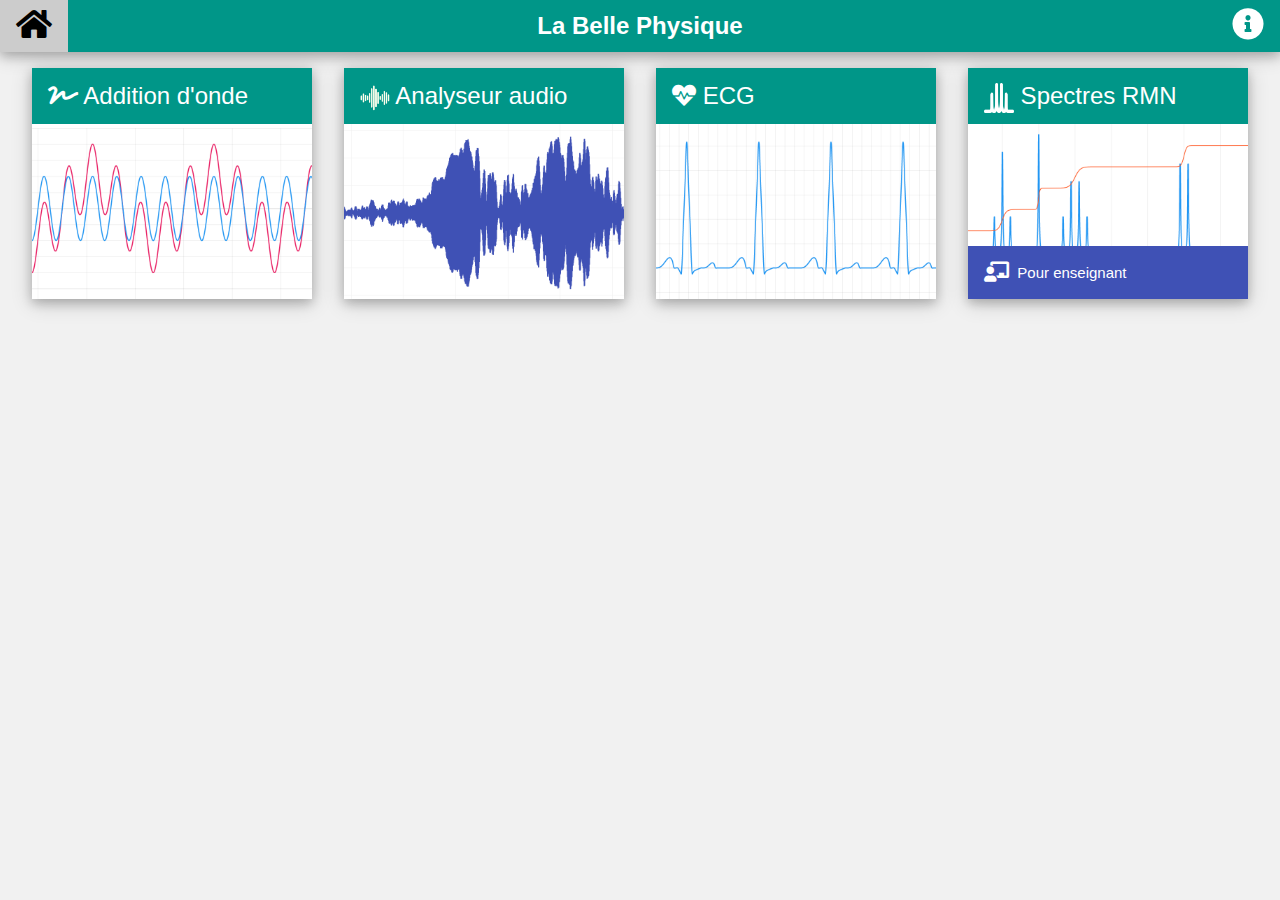
==== commit cf1b9df9: "All: * Standardize menu elements" ====
--- a/index.html
+++ b/index.html
@@ -49,8 +49,8 @@
 	<div class="header w3-theme">
 		<div class="w3-bar w3-card-4 w3-center">
 			<span class="w3-bar-item w3-display-topmiddle w3-xlarge"><b>La Belle Physique</b></span>
-			<button class="w3-bar-item w3-button w3-right w3-xlarge" id="infoButton"><b><i class="fas fa-info-circle fa-lg"></i></b></button>
-			<a href="index.html" class="w3-bar-item w3-button w3-left w3-xlarge" id="homeButton"><b><i class="fas fa-home fa-lg"></i></b></a>
+			<button class="w3-bar-item w3-button w3-right w3-xlarge" id="infoButton"><i class="fas fa-info-circle fa-lg"></i></button>
+			<a href="index.html" class="w3-bar-item w3-button w3-left w3-xlarge" id="homeButton"><i class="fas fa-home fa-lg"></i></a>
 		</div> 
 	</div>
 	<!-- First row -->
@@ -60,7 +60,7 @@
 				<header class="w3-container w3-theme">
 					<h3><i class="fas fa-signature"></i> Addition d'onde</h3>
 				</header>
-				<div class="w3-container" style="padding: 0px">
+				<div>
 					<img src="img/addition-thumb.png" alt="addition" class="w3-image">
 				</div>
 			</a>
@@ -70,7 +70,7 @@
 				<header class="w3-container w3-theme">
 					<h3><img src="img/audio-icon-w.png" style="width:30px; height: 30px"> Analyseur audio</h3>
 				</header>
-				<div class="w3-container" style="padding: 0px">
+				<div>
 					<img src="img/audio-thumb.png" alt="audio" class="w3-image"> 
 				</div>
 			</a>
@@ -80,7 +80,7 @@
 				<header class="w3-container w3-theme">
 					<h3><i class="fas fa-heartbeat"></i> ECG</h3>
 				</header>
-				<div class="w3-container" style="padding: 0px">
+				<div>
 					<img src="img/ecg-thumb.png" alt="ecg" class="w3-image"> 
 				</div>
 			</a>
@@ -90,7 +90,7 @@
 				<header class="w3-container w3-theme">
 					<h3><img src="img/rmn-icon-w.png" style="width:30px; height: 30px">  Spectres RMN</h3>
 				</header>
-				<div class="w3-container" style="padding: 0px">
+				<div>
 					<img src="img/rmn-thumb.png" alt="rmn" class="w3-image"> 
 				</div>
 				<div class="w3-display-bottommiddle w3-container w3-theme2" style="width:100%"><p><i class="fas fa-chalkboard-teacher fa-lg"></i>&nbsp Pour enseignant</p></div>
--- a/lib/fontawesome/css/all.min.css
+++ b/lib/fontawesome/css/all.min.css
@@ -1,5 +1 @@
-/*!
- * Font Awesome Free 5.3.1 by @fontawesome - https://fontawesome.com
- * License - https://fontawesome.com/license/free (Icons: CC BY 4.0, Fonts: SIL OFL 1.1, Code: MIT License)
- */
-.fa,.fab,.fal,.far,.fas{-moz-osx-font-smoothing:grayscale;-webkit-font-smoothing:antialiased;display:inline-block;font-style:normal;font-variant:normal;text-rendering:auto;line-height:1}.fa-lg{font-size:1.33333em;line-height:.75em;vertical-align:-.0667em}.fa-xs{font-size:.75em}.fa-sm{font-size:.875em}.fa-1x{font-size:1em}.fa-2x{font-size:2em}.fa-3x{font-size:3em}.fa-4x{font-size:4em}.fa-5x{font-size:5em}.fa-6x{font-size:6em}.fa-7x{font-size:7em}.fa-8x{font-size:8em}.fa-9x{font-size:9em}.fa-10x{font-size:10em}.fa-fw{text-align:center;width:1.25em}.fa-ul{list-style-type:none;margin-left:2.5em;padding-left:0}.fa-ul>li{position:relative}.fa-li{left:-2em;position:absolute;text-align:center;width:2em;line-height:inherit}.fa-border{border:.08em solid #eee;border-radius:.1em;padding:.2em .25em .15em}.fa-pull-left{float:left}.fa-pull-right{float:right}.fa.fa-pull-left,.fab.fa-pull-left,.fal.fa-pull-left,.far.fa-pull-left,.fas.fa-pull-left{margin-right:.3em}.fa.fa-pull-right,.fab.fa-pull-right,.fal.fa-pull-right,.far.fa-pull-right,.fas.fa-pull-right{margin-left:.3em}.fa-spin{animation:fa-spin 2s infinite linear}.fa-pulse{animation:fa-spin 1s infinite steps(8)}@keyframes fa-spin{0%{transform:rotate(0deg)}to{transform:rotate(1turn)}}.fa-rotate-90{-ms-filter:"progid:DXImageTransform.Microsoft.BasicImage(rotation=1)";transform:rotate(90deg)}.fa-rotate-180{-ms-filter:"progid:DXImageTransform.Microsoft.BasicImage(rotation=2)";transform:rotate(180deg)}.fa-rotate-270{-ms-filter:"progid:DXImageTransform.Microsoft.BasicImage(rotation=3)";transform:rotate(270deg)}.fa-flip-horizontal{-ms-filter:"progid:DXImageTransform.Microsoft.BasicImage(rotation=0, mirror=1)";transform:scaleX(-1)}.fa-flip-vertical{transform:scaleY(-1)}.fa-flip-horizontal.fa-flip-vertical,.fa-flip-vertical{-ms-filter:"progid:DXImageTransform.Microsoft.BasicImage(rotation=2, mirror=1)"}.fa-flip-horizontal.fa-flip-vertical{transform:scale(-1)}:root .fa-flip-horizontal,:root .fa-flip-vertical,:root .fa-rotate-90,:root .fa-rotate-180,:root .fa-rotate-270{-webkit-filter:none;filter:none}.fa-stack{display:inline-block;height:2em;line-height:2em;position:relative;vertical-align:middle;width:2em}.fa-stack-1x,.fa-stack-2x{left:0;position:absolute;text-align:center;width:100%}.fa-stack-1x{line-height:inherit}.fa-stack-2x{font-size:2em}.fa-inverse{color:#fff}.fa-500px:before{content:"\f26e"}.fa-accessible-icon:before{content:"\f368"}.fa-accusoft:before{content:"\f369"}.fa-ad:before{content:"\f641"}.fa-address-book:before{content:"\f2b9"}.fa-address-card:before{content:"\f2bb"}.fa-adjust:before{content:"\f042"}.fa-adn:before{content:"\f170"}.fa-adversal:before{content:"\f36a"}.fa-affiliatetheme:before{content:"\f36b"}.fa-air-freshener:before{content:"\f5d0"}.fa-algolia:before{content:"\f36c"}.fa-align-center:before{content:"\f037"}.fa-align-justify:before{content:"\f039"}.fa-align-left:before{content:"\f036"}.fa-align-right:before{content:"\f038"}.fa-alipay:before{content:"\f642"}.fa-allergies:before{content:"\f461"}.fa-amazon:before{content:"\f270"}.fa-amazon-pay:before{content:"\f42c"}.fa-ambulance:before{content:"\f0f9"}.fa-american-sign-language-interpreting:before{content:"\f2a3"}.fa-amilia:before{content:"\f36d"}.fa-anchor:before{content:"\f13d"}.fa-android:before{content:"\f17b"}.fa-angellist:before{content:"\f209"}.fa-angle-double-down:before{content:"\f103"}.fa-angle-double-left:before{content:"\f100"}.fa-angle-double-right:before{content:"\f101"}.fa-angle-double-up:before{content:"\f102"}.fa-angle-down:before{content:"\f107"}.fa-angle-left:before{content:"\f104"}.fa-angle-right:before{content:"\f105"}.fa-angle-up:before{content:"\f106"}.fa-angry:before{content:"\f556"}.fa-angrycreative:before{content:"\f36e"}.fa-angular:before{content:"\f420"}.fa-ankh:before{content:"\f644"}.fa-app-store:before{content:"\f36f"}.fa-app-store-ios:before{content:"\f370"}.fa-apper:before{content:"\f371"}.fa-apple:before{content:"\f179"}.fa-apple-alt:before{content:"\f5d1"}.fa-apple-pay:before{content:"\f415"}.fa-archive:before{content:"\f187"}.fa-archway:before{content:"\f557"}.fa-arrow-alt-circle-down:before{content:"\f358"}.fa-arrow-alt-circle-left:before{content:"\f359"}.fa-arrow-alt-circle-right:before{content:"\f35a"}.fa-arrow-alt-circle-up:before{content:"\f35b"}.fa-arrow-circle-down:before{content:"\f0ab"}.fa-arrow-circle-left:before{content:"\f0a8"}.fa-arrow-circle-right:before{content:"\f0a9"}.fa-arrow-circle-up:before{content:"\f0aa"}.fa-arrow-down:before{content:"\f063"}.fa-arrow-left:before{content:"\f060"}.fa-arrow-right:before{content:"\f061"}.fa-arrow-up:before{content:"\f062"}.fa-arrows-alt:before{content:"\f0b2"}.fa-arrows-alt-h:before{content:"\f337"}.fa-arrows-alt-v:before{content:"\f338"}.fa-assistive-listening-systems:before{content:"\f2a2"}.fa-asterisk:before{content:"\f069"}.fa-asymmetrik:before{content:"\f372"}.fa-at:before{content:"\f1fa"}.fa-atlas:before{content:"\f558"}.fa-atom:before{content:"\f5d2"}.fa-audible:before{content:"\f373"}.fa-audio-description:before{content:"\f29e"}.fa-autoprefixer:before{content:"\f41c"}.fa-avianex:before{content:"\f374"}.fa-aviato:before{content:"\f421"}.fa-award:before{content:"\f559"}.fa-aws:before{content:"\f375"}.fa-backspace:before{content:"\f55a"}.fa-backward:before{content:"\f04a"}.fa-balance-scale:before{content:"\f24e"}.fa-ban:before{content:"\f05e"}.fa-band-aid:before{content:"\f462"}.fa-bandcamp:before{content:"\f2d5"}.fa-barcode:before{content:"\f02a"}.fa-bars:before{content:"\f0c9"}.fa-baseball-ball:before{content:"\f433"}.fa-basketball-ball:before{content:"\f434"}.fa-bath:before{content:"\f2cd"}.fa-battery-empty:before{content:"\f244"}.fa-battery-full:before{content:"\f240"}.fa-battery-half:before{content:"\f242"}.fa-battery-quarter:before{content:"\f243"}.fa-battery-three-quarters:before{content:"\f241"}.fa-bed:before{content:"\f236"}.fa-beer:before{content:"\f0fc"}.fa-behance:before{content:"\f1b4"}.fa-behance-square:before{content:"\f1b5"}.fa-bell:before{content:"\f0f3"}.fa-bell-slash:before{content:"\f1f6"}.fa-bezier-curve:before{content:"\f55b"}.fa-bible:before{content:"\f647"}.fa-bicycle:before{content:"\f206"}.fa-bimobject:before{content:"\f378"}.fa-binoculars:before{content:"\f1e5"}.fa-birthday-cake:before{content:"\f1fd"}.fa-bitbucket:before{content:"\f171"}.fa-bitcoin:before{content:"\f379"}.fa-bity:before{content:"\f37a"}.fa-black-tie:before{content:"\f27e"}.fa-blackberry:before{content:"\f37b"}.fa-blender:before{content:"\f517"}.fa-blind:before{content:"\f29d"}.fa-blogger:before{content:"\f37c"}.fa-blogger-b:before{content:"\f37d"}.fa-bluetooth:before{content:"\f293"}.fa-bluetooth-b:before{content:"\f294"}.fa-bold:before{content:"\f032"}.fa-bolt:before{content:"\f0e7"}.fa-bomb:before{content:"\f1e2"}.fa-bone:before{content:"\f5d7"}.fa-bong:before{content:"\f55c"}.fa-book:before{content:"\f02d"}.fa-book-open:before{content:"\f518"}.fa-book-reader:before{content:"\f5da"}.fa-bookmark:before{content:"\f02e"}.fa-bowling-ball:before{content:"\f436"}.fa-box:before{content:"\f466"}.fa-box-open:before{content:"\f49e"}.fa-boxes:before{content:"\f468"}.fa-braille:before{content:"\f2a1"}.fa-brain:before{content:"\f5dc"}.fa-briefcase:before{content:"\f0b1"}.fa-briefcase-medical:before{content:"\f469"}.fa-broadcast-tower:before{content:"\f519"}.fa-broom:before{content:"\f51a"}.fa-brush:before{content:"\f55d"}.fa-btc:before{content:"\f15a"}.fa-bug:before{content:"\f188"}.fa-building:before{content:"\f1ad"}.fa-bullhorn:before{content:"\f0a1"}.fa-bullseye:before{content:"\f140"}.fa-burn:before{content:"\f46a"}.fa-buromobelexperte:before{content:"\f37f"}.fa-bus:before{content:"\f207"}.fa-bus-alt:before{content:"\f55e"}.fa-business-time:before{content:"\f64a"}.fa-buysellads:before{content:"\f20d"}.fa-calculator:before{content:"\f1ec"}.fa-calendar:before{content:"\f133"}.fa-calendar-alt:before{content:"\f073"}.fa-calendar-check:before{content:"\f274"}.fa-calendar-minus:before{content:"\f272"}.fa-calendar-plus:before{content:"\f271"}.fa-calendar-times:before{content:"\f273"}.fa-camera:before{content:"\f030"}.fa-camera-retro:before{content:"\f083"}.fa-cannabis:before{content:"\f55f"}.fa-capsules:before{content:"\f46b"}.fa-car:before{content:"\f1b9"}.fa-car-alt:before{content:"\f5de"}.fa-car-battery:before{content:"\f5df"}.fa-car-crash:before{content:"\f5e1"}.fa-car-side:before{content:"\f5e4"}.fa-caret-down:before{content:"\f0d7"}.fa-caret-left:before{content:"\f0d9"}.fa-caret-right:before{content:"\f0da"}.fa-caret-square-down:before{content:"\f150"}.fa-caret-square-left:before{content:"\f191"}.fa-caret-square-right:before{content:"\f152"}.fa-caret-square-up:before{content:"\f151"}.fa-caret-up:before{content:"\f0d8"}.fa-cart-arrow-down:before{content:"\f218"}.fa-cart-plus:before{content:"\f217"}.fa-cc-amazon-pay:before{content:"\f42d"}.fa-cc-amex:before{content:"\f1f3"}.fa-cc-apple-pay:before{content:"\f416"}.fa-cc-diners-club:before{content:"\f24c"}.fa-cc-discover:before{content:"\f1f2"}.fa-cc-jcb:before{content:"\f24b"}.fa-cc-mastercard:before{content:"\f1f1"}.fa-cc-paypal:before{content:"\f1f4"}.fa-cc-stripe:before{content:"\f1f5"}.fa-cc-visa:before{content:"\f1f0"}.fa-centercode:before{content:"\f380"}.fa-certificate:before{content:"\f0a3"}.fa-chalkboard:before{content:"\f51b"}.fa-chalkboard-teacher:before{content:"\f51c"}.fa-charging-station:before{content:"\f5e7"}.fa-chart-area:before{content:"\f1fe"}.fa-chart-bar:before{content:"\f080"}.fa-chart-line:before{content:"\f201"}.fa-chart-pie:before{content:"\f200"}.fa-check:before{content:"\f00c"}.fa-check-circle:before{content:"\f058"}.fa-check-double:before{content:"\f560"}.fa-check-square:before{content:"\f14a"}.fa-chess:before{content:"\f439"}.fa-chess-bishop:before{content:"\f43a"}.fa-chess-board:before{content:"\f43c"}.fa-chess-king:before{content:"\f43f"}.fa-chess-knight:before{content:"\f441"}.fa-chess-pawn:before{content:"\f443"}.fa-chess-queen:before{content:"\f445"}.fa-chess-rook:before{content:"\f447"}.fa-chevron-circle-down:before{content:"\f13a"}.fa-chevron-circle-left:before{content:"\f137"}.fa-chevron-circle-right:before{content:"\f138"}.fa-chevron-circle-up:before{content:"\f139"}.fa-chevron-down:before{content:"\f078"}.fa-chevron-left:before{content:"\f053"}.fa-chevron-right:before{content:"\f054"}.fa-chevron-up:before{content:"\f077"}.fa-child:before{content:"\f1ae"}.fa-chrome:before{content:"\f268"}.fa-church:before{content:"\f51d"}.fa-circle:before{content:"\f111"}.fa-circle-notch:before{content:"\f1ce"}.fa-city:before{content:"\f64f"}.fa-clipboard:before{content:"\f328"}.fa-clipboard-check:before{content:"\f46c"}.fa-clipboard-list:before{content:"\f46d"}.fa-clock:before{content:"\f017"}.fa-clone:before{content:"\f24d"}.fa-closed-captioning:before{content:"\f20a"}.fa-cloud:before{content:"\f0c2"}.fa-cloud-download-alt:before{content:"\f381"}.fa-cloud-upload-alt:before{content:"\f382"}.fa-cloudscale:before{content:"\f383"}.fa-cloudsmith:before{content:"\f384"}.fa-cloudversify:before{content:"\f385"}.fa-cocktail:before{content:"\f561"}.fa-code:before{content:"\f121"}.fa-code-branch:before{content:"\f126"}.fa-codepen:before{content:"\f1cb"}.fa-codiepie:before{content:"\f284"}.fa-coffee:before{content:"\f0f4"}.fa-cog:before{content:"\f013"}.fa-cogs:before{content:"\f085"}.fa-coins:before{content:"\f51e"}.fa-columns:before{content:"\f0db"}.fa-comment:before{content:"\f075"}.fa-comment-alt:before{content:"\f27a"}.fa-comment-dollar:before{content:"\f651"}.fa-comment-dots:before{content:"\f4ad"}.fa-comment-slash:before{content:"\f4b3"}.fa-comments:before{content:"\f086"}.fa-comments-dollar:before{content:"\f653"}.fa-compact-disc:before{content:"\f51f"}.fa-compass:before{content:"\f14e"}.fa-compress:before{content:"\f066"}.fa-concierge-bell:before{content:"\f562"}.fa-connectdevelop:before{content:"\f20e"}.fa-contao:before{content:"\f26d"}.fa-cookie:before{content:"\f563"}.fa-cookie-bite:before{content:"\f564"}.fa-copy:before{content:"\f0c5"}.fa-copyright:before{content:"\f1f9"}.fa-couch:before{content:"\f4b8"}.fa-cpanel:before{content:"\f388"}.fa-creative-commons:before{content:"\f25e"}.fa-creative-commons-by:before{content:"\f4e7"}.fa-creative-commons-nc:before{content:"\f4e8"}.fa-creative-commons-nc-eu:before{content:"\f4e9"}.fa-creative-commons-nc-jp:before{content:"\f4ea"}.fa-creative-commons-nd:before{content:"\f4eb"}.fa-creative-commons-pd:before{content:"\f4ec"}.fa-creative-commons-pd-alt:before{content:"\f4ed"}.fa-creative-commons-remix:before{content:"\f4ee"}.fa-creative-commons-sa:before{content:"\f4ef"}.fa-creative-commons-sampling:before{content:"\f4f0"}.fa-creative-commons-sampling-plus:before{content:"\f4f1"}.fa-creative-commons-share:before{content:"\f4f2"}.fa-credit-card:before{content:"\f09d"}.fa-crop:before{content:"\f125"}.fa-crop-alt:before{content:"\f565"}.fa-cross:before{content:"\f654"}.fa-crosshairs:before{content:"\f05b"}.fa-crow:before{content:"\f520"}.fa-crown:before{content:"\f521"}.fa-css3:before{content:"\f13c"}.fa-css3-alt:before{content:"\f38b"}.fa-cube:before{content:"\f1b2"}.fa-cubes:before{content:"\f1b3"}.fa-cut:before{content:"\f0c4"}.fa-cuttlefish:before{content:"\f38c"}.fa-d-and-d:before{content:"\f38d"}.fa-dashcube:before{content:"\f210"}.fa-database:before{content:"\f1c0"}.fa-deaf:before{content:"\f2a4"}.fa-delicious:before{content:"\f1a5"}.fa-deploydog:before{content:"\f38e"}.fa-deskpro:before{content:"\f38f"}.fa-desktop:before{content:"\f108"}.fa-deviantart:before{content:"\f1bd"}.fa-dharmachakra:before{content:"\f655"}.fa-diagnoses:before{content:"\f470"}.fa-dice:before{content:"\f522"}.fa-dice-five:before{content:"\f523"}.fa-dice-four:before{content:"\f524"}.fa-dice-one:before{content:"\f525"}.fa-dice-six:before{content:"\f526"}.fa-dice-three:before{content:"\f527"}.fa-dice-two:before{content:"\f528"}.fa-digg:before{content:"\f1a6"}.fa-digital-ocean:before{content:"\f391"}.fa-digital-tachograph:before{content:"\f566"}.fa-directions:before{content:"\f5eb"}.fa-discord:before{content:"\f392"}.fa-discourse:before{content:"\f393"}.fa-divide:before{content:"\f529"}.fa-dizzy:before{content:"\f567"}.fa-dna:before{content:"\f471"}.fa-dochub:before{content:"\f394"}.fa-docker:before{content:"\f395"}.fa-dollar-sign:before{content:"\f155"}.fa-dolly:before{content:"\f472"}.fa-dolly-flatbed:before{content:"\f474"}.fa-donate:before{content:"\f4b9"}.fa-door-closed:before{content:"\f52a"}.fa-door-open:before{content:"\f52b"}.fa-dot-circle:before{content:"\f192"}.fa-dove:before{content:"\f4ba"}.fa-download:before{content:"\f019"}.fa-draft2digital:before{content:"\f396"}.fa-drafting-compass:before{content:"\f568"}.fa-draw-polygon:before{content:"\f5ee"}.fa-dribbble:before{content:"\f17d"}.fa-dribbble-square:before{content:"\f397"}.fa-dropbox:before{content:"\f16b"}.fa-drum:before{content:"\f569"}.fa-drum-steelpan:before{content:"\f56a"}.fa-drupal:before{content:"\f1a9"}.fa-dumbbell:before{content:"\f44b"}.fa-dyalog:before{content:"\f399"}.fa-earlybirds:before{content:"\f39a"}.fa-ebay:before{content:"\f4f4"}.fa-edge:before{content:"\f282"}.fa-edit:before{content:"\f044"}.fa-eject:before{content:"\f052"}.fa-elementor:before{content:"\f430"}.fa-ellipsis-h:before{content:"\f141"}.fa-ellipsis-v:before{content:"\f142"}.fa-ello:before{content:"\f5f1"}.fa-ember:before{content:"\f423"}.fa-empire:before{content:"\f1d1"}.fa-envelope:before{content:"\f0e0"}.fa-envelope-open:before{content:"\f2b6"}.fa-envelope-open-text:before{content:"\f658"}.fa-envelope-square:before{content:"\f199"}.fa-envira:before{content:"\f299"}.fa-equals:before{content:"\f52c"}.fa-eraser:before{content:"\f12d"}.fa-erlang:before{content:"\f39d"}.fa-ethereum:before{content:"\f42e"}.fa-etsy:before{content:"\f2d7"}.fa-euro-sign:before{content:"\f153"}.fa-exchange-alt:before{content:"\f362"}.fa-exclamation:before{content:"\f12a"}.fa-exclamation-circle:before{content:"\f06a"}.fa-exclamation-triangle:before{content:"\f071"}.fa-expand:before{content:"\f065"}.fa-expand-arrows-alt:before{content:"\f31e"}.fa-expeditedssl:before{content:"\f23e"}.fa-external-link-alt:before{content:"\f35d"}.fa-external-link-square-alt:before{content:"\f360"}.fa-eye:before{content:"\f06e"}.fa-eye-dropper:before{content:"\f1fb"}.fa-eye-slash:before{content:"\f070"}.fa-facebook:before{content:"\f09a"}.fa-facebook-f:before{content:"\f39e"}.fa-facebook-messenger:before{content:"\f39f"}.fa-facebook-square:before{content:"\f082"}.fa-fast-backward:before{content:"\f049"}.fa-fast-forward:before{content:"\f050"}.fa-fax:before{content:"\f1ac"}.fa-feather:before{content:"\f52d"}.fa-feather-alt:before{content:"\f56b"}.fa-female:before{content:"\f182"}.fa-fighter-jet:before{content:"\f0fb"}.fa-file:before{content:"\f15b"}.fa-file-alt:before{content:"\f15c"}.fa-file-archive:before{content:"\f1c6"}.fa-file-audio:before{content:"\f1c7"}.fa-file-code:before{content:"\f1c9"}.fa-file-contract:before{content:"\f56c"}.fa-file-download:before{content:"\f56d"}.fa-file-excel:before{content:"\f1c3"}.fa-file-export:before{content:"\f56e"}.fa-file-image:before{content:"\f1c5"}.fa-file-import:before{content:"\f56f"}.fa-file-invoice:before{content:"\f570"}.fa-file-invoice-dollar:before{content:"\f571"}.fa-file-medical:before{content:"\f477"}.fa-file-medical-alt:before{content:"\f478"}.fa-file-pdf:before{content:"\f1c1"}.fa-file-powerpoint:before{content:"\f1c4"}.fa-file-prescription:before{content:"\f572"}.fa-file-signature:before{content:"\f573"}.fa-file-upload:before{content:"\f574"}.fa-file-video:before{content:"\f1c8"}.fa-file-word:before{content:"\f1c2"}.fa-fill:before{content:"\f575"}.fa-fill-drip:before{content:"\f576"}.fa-film:before{content:"\f008"}.fa-filter:before{content:"\f0b0"}.fa-fingerprint:before{content:"\f577"}.fa-fire:before{content:"\f06d"}.fa-fire-extinguisher:before{content:"\f134"}.fa-firefox:before{content:"\f269"}.fa-first-aid:before{content:"\f479"}.fa-first-order:before{content:"\f2b0"}.fa-first-order-alt:before{content:"\f50a"}.fa-firstdraft:before{content:"\f3a1"}.fa-fish:before{content:"\f578"}.fa-flag:before{content:"\f024"}.fa-flag-checkered:before{content:"\f11e"}.fa-flask:before{content:"\f0c3"}.fa-flickr:before{content:"\f16e"}.fa-flipboard:before{content:"\f44d"}.fa-flushed:before{content:"\f579"}.fa-fly:before{content:"\f417"}.fa-folder:before{content:"\f07b"}.fa-folder-minus:before{content:"\f65d"}.fa-folder-open:before{content:"\f07c"}.fa-folder-plus:before{content:"\f65e"}.fa-font:before{content:"\f031"}.fa-font-awesome:before{content:"\f2b4"}.fa-font-awesome-alt:before{content:"\f35c"}.fa-font-awesome-flag:before{content:"\f425"}.fa-font-awesome-logo-full:before{content:"\f4e6"}.fa-fonticons:before{content:"\f280"}.fa-fonticons-fi:before{content:"\f3a2"}.fa-football-ball:before{content:"\f44e"}.fa-fort-awesome:before{content:"\f286"}.fa-fort-awesome-alt:before{content:"\f3a3"}.fa-forumbee:before{content:"\f211"}.fa-forward:before{content:"\f04e"}.fa-foursquare:before{content:"\f180"}.fa-free-code-camp:before{content:"\f2c5"}.fa-freebsd:before{content:"\f3a4"}.fa-frog:before{content:"\f52e"}.fa-frown:before{content:"\f119"}.fa-frown-open:before{content:"\f57a"}.fa-fulcrum:before{content:"\f50b"}.fa-funnel-dollar:before{content:"\f662"}.fa-futbol:before{content:"\f1e3"}.fa-galactic-republic:before{content:"\f50c"}.fa-galactic-senate:before{content:"\f50d"}.fa-gamepad:before{content:"\f11b"}.fa-gas-pump:before{content:"\f52f"}.fa-gavel:before{content:"\f0e3"}.fa-gem:before{content:"\f3a5"}.fa-genderless:before{content:"\f22d"}.fa-get-pocket:before{content:"\f265"}.fa-gg:before{content:"\f260"}.fa-gg-circle:before{content:"\f261"}.fa-gift:before{content:"\f06b"}.fa-git:before{content:"\f1d3"}.fa-git-square:before{content:"\f1d2"}.fa-github:before{content:"\f09b"}.fa-github-alt:before{content:"\f113"}.fa-github-square:before{content:"\f092"}.fa-gitkraken:before{content:"\f3a6"}.fa-gitlab:before{content:"\f296"}.fa-gitter:before{content:"\f426"}.fa-glass-martini:before{content:"\f000"}.fa-glass-martini-alt:before{content:"\f57b"}.fa-glasses:before{content:"\f530"}.fa-glide:before{content:"\f2a5"}.fa-glide-g:before{content:"\f2a6"}.fa-globe:before{content:"\f0ac"}.fa-globe-africa:before{content:"\f57c"}.fa-globe-americas:before{content:"\f57d"}.fa-globe-asia:before{content:"\f57e"}.fa-gofore:before{content:"\f3a7"}.fa-golf-ball:before{content:"\f450"}.fa-goodreads:before{content:"\f3a8"}.fa-goodreads-g:before{content:"\f3a9"}.fa-google:before{content:"\f1a0"}.fa-google-drive:before{content:"\f3aa"}.fa-google-play:before{content:"\f3ab"}.fa-google-plus:before{content:"\f2b3"}.fa-google-plus-g:before{content:"\f0d5"}.fa-google-plus-square:before{content:"\f0d4"}.fa-google-wallet:before{content:"\f1ee"}.fa-gopuram:before{content:"\f664"}.fa-graduation-cap:before{content:"\f19d"}.fa-gratipay:before{content:"\f184"}.fa-grav:before{content:"\f2d6"}.fa-greater-than:before{content:"\f531"}.fa-greater-than-equal:before{content:"\f532"}.fa-grimace:before{content:"\f57f"}.fa-grin:before{content:"\f580"}.fa-grin-alt:before{content:"\f581"}.fa-grin-beam:before{content:"\f582"}.fa-grin-beam-sweat:before{content:"\f583"}.fa-grin-hearts:before{content:"\f584"}.fa-grin-squint:before{content:"\f585"}.fa-grin-squint-tears:before{content:"\f586"}.fa-grin-stars:before{content:"\f587"}.fa-grin-tears:before{content:"\f588"}.fa-grin-tongue:before{content:"\f589"}.fa-grin-tongue-squint:before{content:"\f58a"}.fa-grin-tongue-wink:before{content:"\f58b"}.fa-grin-wink:before{content:"\f58c"}.fa-grip-horizontal:before{content:"\f58d"}.fa-grip-vertical:before{content:"\f58e"}.fa-gripfire:before{content:"\f3ac"}.fa-grunt:before{content:"\f3ad"}.fa-gulp:before{content:"\f3ae"}.fa-h-square:before{content:"\f0fd"}.fa-hacker-news:before{content:"\f1d4"}.fa-hacker-news-square:before{content:"\f3af"}.fa-hackerrank:before{content:"\f5f7"}.fa-hamsa:before{content:"\f665"}.fa-hand-holding:before{content:"\f4bd"}.fa-hand-holding-heart:before{content:"\f4be"}.fa-hand-holding-usd:before{content:"\f4c0"}.fa-hand-lizard:before{content:"\f258"}.fa-hand-paper:before{content:"\f256"}.fa-hand-peace:before{content:"\f25b"}.fa-hand-point-down:before{content:"\f0a7"}.fa-hand-point-left:before{content:"\f0a5"}.fa-hand-point-right:before{content:"\f0a4"}.fa-hand-point-up:before{content:"\f0a6"}.fa-hand-pointer:before{content:"\f25a"}.fa-hand-rock:before{content:"\f255"}.fa-hand-scissors:before{content:"\f257"}.fa-hand-spock:before{content:"\f259"}.fa-hands:before{content:"\f4c2"}.fa-hands-helping:before{content:"\f4c4"}.fa-handshake:before{content:"\f2b5"}.fa-hashtag:before{content:"\f292"}.fa-haykal:before{content:"\f666"}.fa-hdd:before{content:"\f0a0"}.fa-heading:before{content:"\f1dc"}.fa-headphones:before{content:"\f025"}.fa-headphones-alt:before{content:"\f58f"}.fa-headset:before{content:"\f590"}.fa-heart:before{content:"\f004"}.fa-heartbeat:before{content:"\f21e"}.fa-helicopter:before{content:"\f533"}.fa-highlighter:before{content:"\f591"}.fa-hips:before{content:"\f452"}.fa-hire-a-helper:before{content:"\f3b0"}.fa-history:before{content:"\f1da"}.fa-hockey-puck:before{content:"\f453"}.fa-home:before{content:"\f015"}.fa-hooli:before{content:"\f427"}.fa-hornbill:before{content:"\f592"}.fa-hospital:before{content:"\f0f8"}.fa-hospital-alt:before{content:"\f47d"}.fa-hospital-symbol:before{content:"\f47e"}.fa-hot-tub:before{content:"\f593"}.fa-hotel:before{content:"\f594"}.fa-hotjar:before{content:"\f3b1"}.fa-hourglass:before{content:"\f254"}.fa-hourglass-end:before{content:"\f253"}.fa-hourglass-half:before{content:"\f252"}.fa-hourglass-start:before{content:"\f251"}.fa-houzz:before{content:"\f27c"}.fa-html5:before{content:"\f13b"}.fa-hubspot:before{content:"\f3b2"}.fa-i-cursor:before{content:"\f246"}.fa-id-badge:before{content:"\f2c1"}.fa-id-card:before{content:"\f2c2"}.fa-id-card-alt:before{content:"\f47f"}.fa-image:before{content:"\f03e"}.fa-images:before{content:"\f302"}.fa-imdb:before{content:"\f2d8"}.fa-inbox:before{content:"\f01c"}.fa-indent:before{content:"\f03c"}.fa-industry:before{content:"\f275"}.fa-infinity:before{content:"\f534"}.fa-info:before{content:"\f129"}.fa-info-circle:before{content:"\f05a"}.fa-instagram:before{content:"\f16d"}.fa-internet-explorer:before{content:"\f26b"}.fa-ioxhost:before{content:"\f208"}.fa-italic:before{content:"\f033"}.fa-itunes:before{content:"\f3b4"}.fa-itunes-note:before{content:"\f3b5"}.fa-java:before{content:"\f4e4"}.fa-jedi:before{content:"\f669"}.fa-jedi-order:before{content:"\f50e"}.fa-jenkins:before{content:"\f3b6"}.fa-joget:before{content:"\f3b7"}.fa-joint:before{content:"\f595"}.fa-joomla:before{content:"\f1aa"}.fa-journal-whills:before{content:"\f66a"}.fa-js:before{content:"\f3b8"}.fa-js-square:before{content:"\f3b9"}.fa-jsfiddle:before{content:"\f1cc"}.fa-kaaba:before{content:"\f66b"}.fa-kaggle:before{content:"\f5fa"}.fa-key:before{content:"\f084"}.fa-keybase:before{content:"\f4f5"}.fa-keyboard:before{content:"\f11c"}.fa-keycdn:before{content:"\f3ba"}.fa-khanda:before{content:"\f66d"}.fa-kickstarter:before{content:"\f3bb"}.fa-kickstarter-k:before{content:"\f3bc"}.fa-kiss:before{content:"\f596"}.fa-kiss-beam:before{content:"\f597"}.fa-kiss-wink-heart:before{content:"\f598"}.fa-kiwi-bird:before{content:"\f535"}.fa-korvue:before{content:"\f42f"}.fa-landmark:before{content:"\f66f"}.fa-language:before{content:"\f1ab"}.fa-laptop:before{content:"\f109"}.fa-laptop-code:before{content:"\f5fc"}.fa-laravel:before{content:"\f3bd"}.fa-lastfm:before{content:"\f202"}.fa-lastfm-square:before{content:"\f203"}.fa-laugh:before{content:"\f599"}.fa-laugh-beam:before{content:"\f59a"}.fa-laugh-squint:before{content:"\f59b"}.fa-laugh-wink:before{content:"\f59c"}.fa-layer-group:before{content:"\f5fd"}.fa-leaf:before{content:"\f06c"}.fa-leanpub:before{content:"\f212"}.fa-lemon:before{content:"\f094"}.fa-less:before{content:"\f41d"}.fa-less-than:before{content:"\f536"}.fa-less-than-equal:before{content:"\f537"}.fa-level-down-alt:before{content:"\f3be"}.fa-level-up-alt:before{content:"\f3bf"}.fa-life-ring:before{content:"\f1cd"}.fa-lightbulb:before{content:"\f0eb"}.fa-line:before{content:"\f3c0"}.fa-link:before{content:"\f0c1"}.fa-linkedin:before{content:"\f08c"}.fa-linkedin-in:before{content:"\f0e1"}.fa-linode:before{content:"\f2b8"}.fa-linux:before{content:"\f17c"}.fa-lira-sign:before{content:"\f195"}.fa-list:before{content:"\f03a"}.fa-list-alt:before{content:"\f022"}.fa-list-ol:before{content:"\f0cb"}.fa-list-ul:before{content:"\f0ca"}.fa-location-arrow:before{content:"\f124"}.fa-lock:before{content:"\f023"}.fa-lock-open:before{content:"\f3c1"}.fa-long-arrow-alt-down:before{content:"\f309"}.fa-long-arrow-alt-left:before{content:"\f30a"}.fa-long-arrow-alt-right:before{content:"\f30b"}.fa-long-arrow-alt-up:before{content:"\f30c"}.fa-low-vision:before{content:"\f2a8"}.fa-luggage-cart:before{content:"\f59d"}.fa-lyft:before{content:"\f3c3"}.fa-magento:before{content:"\f3c4"}.fa-magic:before{content:"\f0d0"}.fa-magnet:before{content:"\f076"}.fa-mail-bulk:before{content:"\f674"}.fa-mailchimp:before{content:"\f59e"}.fa-male:before{content:"\f183"}.fa-mandalorian:before{content:"\f50f"}.fa-map:before{content:"\f279"}.fa-map-marked:before{content:"\f59f"}.fa-map-marked-alt:before{content:"\f5a0"}.fa-map-marker:before{content:"\f041"}.fa-map-marker-alt:before{content:"\f3c5"}.fa-map-pin:before{content:"\f276"}.fa-map-signs:before{content:"\f277"}.fa-markdown:before{content:"\f60f"}.fa-marker:before{content:"\f5a1"}.fa-mars:before{content:"\f222"}.fa-mars-double:before{content:"\f227"}.fa-mars-stroke:before{content:"\f229"}.fa-mars-stroke-h:before{content:"\f22b"}.fa-mars-stroke-v:before{content:"\f22a"}.fa-mastodon:before{content:"\f4f6"}.fa-maxcdn:before{content:"\f136"}.fa-medal:before{content:"\f5a2"}.fa-medapps:before{content:"\f3c6"}.fa-medium:before{content:"\f23a"}.fa-medium-m:before{content:"\f3c7"}.fa-medkit:before{content:"\f0fa"}.fa-medrt:before{content:"\f3c8"}.fa-meetup:before{content:"\f2e0"}.fa-megaport:before{content:"\f5a3"}.fa-meh:before{content:"\f11a"}.fa-meh-blank:before{content:"\f5a4"}.fa-meh-rolling-eyes:before{content:"\f5a5"}.fa-memory:before{content:"\f538"}.fa-menorah:before{content:"\f676"}.fa-mercury:before{content:"\f223"}.fa-microchip:before{content:"\f2db"}.fa-microphone:before{content:"\f130"}.fa-microphone-alt:before{content:"\f3c9"}.fa-microphone-alt-slash:before{content:"\f539"}.fa-microphone-slash:before{content:"\f131"}.fa-microscope:before{content:"\f610"}.fa-microsoft:before{content:"\f3ca"}.fa-minus:before{content:"\f068"}.fa-minus-circle:before{content:"\f056"}.fa-minus-square:before{content:"\f146"}.fa-mix:before{content:"\f3cb"}.fa-mixcloud:before{content:"\f289"}.fa-mizuni:before{content:"\f3cc"}.fa-mobile:before{content:"\f10b"}.fa-mobile-alt:before{content:"\f3cd"}.fa-modx:before{content:"\f285"}.fa-monero:before{content:"\f3d0"}.fa-money-bill:before{content:"\f0d6"}.fa-money-bill-alt:before{content:"\f3d1"}.fa-money-bill-wave:before{content:"\f53a"}.fa-money-bill-wave-alt:before{content:"\f53b"}.fa-money-check:before{content:"\f53c"}.fa-money-check-alt:before{content:"\f53d"}.fa-monument:before{content:"\f5a6"}.fa-moon:before{content:"\f186"}.fa-mortar-pestle:before{content:"\f5a7"}.fa-mosque:before{content:"\f678"}.fa-motorcycle:before{content:"\f21c"}.fa-mouse-pointer:before{content:"\f245"}.fa-music:before{content:"\f001"}.fa-napster:before{content:"\f3d2"}.fa-neos:before{content:"\f612"}.fa-neuter:before{content:"\f22c"}.fa-newspaper:before{content:"\f1ea"}.fa-nimblr:before{content:"\f5a8"}.fa-nintendo-switch:before{content:"\f418"}.fa-node:before{content:"\f419"}.fa-node-js:before{content:"\f3d3"}.fa-not-equal:before{content:"\f53e"}.fa-notes-medical:before{content:"\f481"}.fa-npm:before{content:"\f3d4"}.fa-ns8:before{content:"\f3d5"}.fa-nutritionix:before{content:"\f3d6"}.fa-object-group:before{content:"\f247"}.fa-object-ungroup:before{content:"\f248"}.fa-odnoklassniki:before{content:"\f263"}.fa-odnoklassniki-square:before{content:"\f264"}.fa-oil-can:before{content:"\f613"}.fa-old-republic:before{content:"\f510"}.fa-om:before{content:"\f679"}.fa-opencart:before{content:"\f23d"}.fa-openid:before{content:"\f19b"}.fa-opera:before{content:"\f26a"}.fa-optin-monster:before{content:"\f23c"}.fa-osi:before{content:"\f41a"}.fa-outdent:before{content:"\f03b"}.fa-page4:before{content:"\f3d7"}.fa-pagelines:before{content:"\f18c"}.fa-paint-brush:before{content:"\f1fc"}.fa-paint-roller:before{content:"\f5aa"}.fa-palette:before{content:"\f53f"}.fa-palfed:before{content:"\f3d8"}.fa-pallet:before{content:"\f482"}.fa-paper-plane:before{content:"\f1d8"}.fa-paperclip:before{content:"\f0c6"}.fa-parachute-box:before{content:"\f4cd"}.fa-paragraph:before{content:"\f1dd"}.fa-parking:before{content:"\f540"}.fa-passport:before{content:"\f5ab"}.fa-pastafarianism:before{content:"\f67b"}.fa-paste:before{content:"\f0ea"}.fa-patreon:before{content:"\f3d9"}.fa-pause:before{content:"\f04c"}.fa-pause-circle:before{content:"\f28b"}.fa-paw:before{content:"\f1b0"}.fa-paypal:before{content:"\f1ed"}.fa-peace:before{content:"\f67c"}.fa-pen:before{content:"\f304"}.fa-pen-alt:before{content:"\f305"}.fa-pen-fancy:before{content:"\f5ac"}.fa-pen-nib:before{content:"\f5ad"}.fa-pen-square:before{content:"\f14b"}.fa-pencil-alt:before{content:"\f303"}.fa-pencil-ruler:before{content:"\f5ae"}.fa-people-carry:before{content:"\f4ce"}.fa-percent:before{content:"\f295"}.fa-percentage:before{content:"\f541"}.fa-periscope:before{content:"\f3da"}.fa-phabricator:before{content:"\f3db"}.fa-phoenix-framework:before{content:"\f3dc"}.fa-phoenix-squadron:before{content:"\f511"}.fa-phone:before{content:"\f095"}.fa-phone-slash:before{content:"\f3dd"}.fa-phone-square:before{content:"\f098"}.fa-phone-volume:before{content:"\f2a0"}.fa-php:before{content:"\f457"}.fa-pied-piper:before{content:"\f2ae"}.fa-pied-piper-alt:before{content:"\f1a8"}.fa-pied-piper-hat:before{content:"\f4e5"}.fa-pied-piper-pp:before{content:"\f1a7"}.fa-piggy-bank:before{content:"\f4d3"}.fa-pills:before{content:"\f484"}.fa-pinterest:before{content:"\f0d2"}.fa-pinterest-p:before{content:"\f231"}.fa-pinterest-square:before{content:"\f0d3"}.fa-place-of-worship:before{content:"\f67f"}.fa-plane:before{content:"\f072"}.fa-plane-arrival:before{content:"\f5af"}.fa-plane-departure:before{content:"\f5b0"}.fa-play:before{content:"\f04b"}.fa-play-circle:before{content:"\f144"}.fa-playstation:before{content:"\f3df"}.fa-plug:before{content:"\f1e6"}.fa-plus:before{content:"\f067"}.fa-plus-circle:before{content:"\f055"}.fa-plus-square:before{content:"\f0fe"}.fa-podcast:before{content:"\f2ce"}.fa-poll:before{content:"\f681"}.fa-poll-h:before{content:"\f682"}.fa-poo:before{content:"\f2fe"}.fa-poop:before{content:"\f619"}.fa-portrait:before{content:"\f3e0"}.fa-pound-sign:before{content:"\f154"}.fa-power-off:before{content:"\f011"}.fa-pray:before{content:"\f683"}.fa-praying-hands:before{content:"\f684"}.fa-prescription:before{content:"\f5b1"}.fa-prescription-bottle:before{content:"\f485"}.fa-prescription-bottle-alt:before{content:"\f486"}.fa-print:before{content:"\f02f"}.fa-procedures:before{content:"\f487"}.fa-product-hunt:before{content:"\f288"}.fa-project-diagram:before{content:"\f542"}.fa-pushed:before{content:"\f3e1"}.fa-puzzle-piece:before{content:"\f12e"}.fa-python:before{content:"\f3e2"}.fa-qq:before{content:"\f1d6"}.fa-qrcode:before{content:"\f029"}.fa-question:before{content:"\f128"}.fa-question-circle:before{content:"\f059"}.fa-quidditch:before{content:"\f458"}.fa-quinscape:before{content:"\f459"}.fa-quora:before{content:"\f2c4"}.fa-quote-left:before{content:"\f10d"}.fa-quote-right:before{content:"\f10e"}.fa-quran:before{content:"\f687"}.fa-r-project:before{content:"\f4f7"}.fa-random:before{content:"\f074"}.fa-ravelry:before{content:"\f2d9"}.fa-react:before{content:"\f41b"}.fa-readme:before{content:"\f4d5"}.fa-rebel:before{content:"\f1d0"}.fa-receipt:before{content:"\f543"}.fa-recycle:before{content:"\f1b8"}.fa-red-river:before{content:"\f3e3"}.fa-reddit:before{content:"\f1a1"}.fa-reddit-alien:before{content:"\f281"}.fa-reddit-square:before{content:"\f1a2"}.fa-redo:before{content:"\f01e"}.fa-redo-alt:before{content:"\f2f9"}.fa-registered:before{content:"\f25d"}.fa-rendact:before{content:"\f3e4"}.fa-renren:before{content:"\f18b"}.fa-reply:before{content:"\f3e5"}.fa-reply-all:before{content:"\f122"}.fa-replyd:before{content:"\f3e6"}.fa-researchgate:before{content:"\f4f8"}.fa-resolving:before{content:"\f3e7"}.fa-retweet:before{content:"\f079"}.fa-rev:before{content:"\f5b2"}.fa-ribbon:before{content:"\f4d6"}.fa-road:before{content:"\f018"}.fa-robot:before{content:"\f544"}.fa-rocket:before{content:"\f135"}.fa-rocketchat:before{content:"\f3e8"}.fa-rockrms:before{content:"\f3e9"}.fa-route:before{content:"\f4d7"}.fa-rss:before{content:"\f09e"}.fa-rss-square:before{content:"\f143"}.fa-ruble-sign:before{content:"\f158"}.fa-ruler:before{content:"\f545"}.fa-ruler-combined:before{content:"\f546"}.fa-ruler-horizontal:before{content:"\f547"}.fa-ruler-vertical:before{content:"\f548"}.fa-rupee-sign:before{content:"\f156"}.fa-sad-cry:before{content:"\f5b3"}.fa-sad-tear:before{content:"\f5b4"}.fa-safari:before{content:"\f267"}.fa-sass:before{content:"\f41e"}.fa-save:before{content:"\f0c7"}.fa-schlix:before{content:"\f3ea"}.fa-school:before{content:"\f549"}.fa-screwdriver:before{content:"\f54a"}.fa-scribd:before{content:"\f28a"}.fa-search:before{content:"\f002"}.fa-search-dollar:before{content:"\f688"}.fa-search-location:before{content:"\f689"}.fa-search-minus:before{content:"\f010"}.fa-search-plus:before{content:"\f00e"}.fa-searchengin:before{content:"\f3eb"}.fa-seedling:before{content:"\f4d8"}.fa-sellcast:before{content:"\f2da"}.fa-sellsy:before{content:"\f213"}.fa-server:before{content:"\f233"}.fa-servicestack:before{content:"\f3ec"}.fa-shapes:before{content:"\f61f"}.fa-share:before{content:"\f064"}.fa-share-alt:before{content:"\f1e0"}.fa-share-alt-square:before{content:"\f1e1"}.fa-share-square:before{content:"\f14d"}.fa-shekel-sign:before{content:"\f20b"}.fa-shield-alt:before{content:"\f3ed"}.fa-ship:before{content:"\f21a"}.fa-shipping-fast:before{content:"\f48b"}.fa-shirtsinbulk:before{content:"\f214"}.fa-shoe-prints:before{content:"\f54b"}.fa-shopping-bag:before{content:"\f290"}.fa-shopping-basket:before{content:"\f291"}.fa-shopping-cart:before{content:"\f07a"}.fa-shopware:before{content:"\f5b5"}.fa-shower:before{content:"\f2cc"}.fa-shuttle-van:before{content:"\f5b6"}.fa-sign:before{content:"\f4d9"}.fa-sign-in-alt:before{content:"\f2f6"}.fa-sign-language:before{content:"\f2a7"}.fa-sign-out-alt:before{content:"\f2f5"}.fa-signal:before{content:"\f012"}.fa-signature:before{content:"\f5b7"}.fa-simplybuilt:before{content:"\f215"}.fa-sistrix:before{content:"\f3ee"}.fa-sitemap:before{content:"\f0e8"}.fa-sith:before{content:"\f512"}.fa-skull:before{content:"\f54c"}.fa-skyatlas:before{content:"\f216"}.fa-skype:before{content:"\f17e"}.fa-slack:before{content:"\f198"}.fa-slack-hash:before{content:"\f3ef"}.fa-sliders-h:before{content:"\f1de"}.fa-slideshare:before{content:"\f1e7"}.fa-smile:before{content:"\f118"}.fa-smile-beam:before{content:"\f5b8"}.fa-smile-wink:before{content:"\f4da"}.fa-smoking:before{content:"\f48d"}.fa-smoking-ban:before{content:"\f54d"}.fa-snapchat:before{content:"\f2ab"}.fa-snapchat-ghost:before{content:"\f2ac"}.fa-snapchat-square:before{content:"\f2ad"}.fa-snowflake:before{content:"\f2dc"}.fa-socks:before{content:"\f696"}.fa-solar-panel:before{content:"\f5ba"}.fa-sort:before{content:"\f0dc"}.fa-sort-alpha-down:before{content:"\f15d"}.fa-sort-alpha-up:before{content:"\f15e"}.fa-sort-amount-down:before{content:"\f160"}.fa-sort-amount-up:before{content:"\f161"}.fa-sort-down:before{content:"\f0dd"}.fa-sort-numeric-down:before{content:"\f162"}.fa-sort-numeric-up:before{content:"\f163"}.fa-sort-up:before{content:"\f0de"}.fa-soundcloud:before{content:"\f1be"}.fa-spa:before{content:"\f5bb"}.fa-space-shuttle:before{content:"\f197"}.fa-speakap:before{content:"\f3f3"}.fa-spinner:before{content:"\f110"}.fa-splotch:before{content:"\f5bc"}.fa-spotify:before{content:"\f1bc"}.fa-spray-can:before{content:"\f5bd"}.fa-square:before{content:"\f0c8"}.fa-square-full:before{content:"\f45c"}.fa-square-root-alt:before{content:"\f698"}.fa-squarespace:before{content:"\f5be"}.fa-stack-exchange:before{content:"\f18d"}.fa-stack-overflow:before{content:"\f16c"}.fa-stamp:before{content:"\f5bf"}.fa-star:before{content:"\f005"}.fa-star-and-crescent:before{content:"\f699"}.fa-star-half:before{content:"\f089"}.fa-star-half-alt:before{content:"\f5c0"}.fa-star-of-david:before{content:"\f69a"}.fa-star-of-life:before{content:"\f621"}.fa-staylinked:before{content:"\f3f5"}.fa-steam:before{content:"\f1b6"}.fa-steam-square:before{content:"\f1b7"}.fa-steam-symbol:before{content:"\f3f6"}.fa-step-backward:before{content:"\f048"}.fa-step-forward:before{content:"\f051"}.fa-stethoscope:before{content:"\f0f1"}.fa-sticker-mule:before{content:"\f3f7"}.fa-sticky-note:before{content:"\f249"}.fa-stop:before{content:"\f04d"}.fa-stop-circle:before{content:"\f28d"}.fa-stopwatch:before{content:"\f2f2"}.fa-store:before{content:"\f54e"}.fa-store-alt:before{content:"\f54f"}.fa-strava:before{content:"\f428"}.fa-stream:before{content:"\f550"}.fa-street-view:before{content:"\f21d"}.fa-strikethrough:before{content:"\f0cc"}.fa-stripe:before{content:"\f429"}.fa-stripe-s:before{content:"\f42a"}.fa-stroopwafel:before{content:"\f551"}.fa-studiovinari:before{content:"\f3f8"}.fa-stumbleupon:before{content:"\f1a4"}.fa-stumbleupon-circle:before{content:"\f1a3"}.fa-subscript:before{content:"\f12c"}.fa-subway:before{content:"\f239"}.fa-suitcase:before{content:"\f0f2"}.fa-suitcase-rolling:before{content:"\f5c1"}.fa-sun:before{content:"\f185"}.fa-superpowers:before{content:"\f2dd"}.fa-superscript:before{content:"\f12b"}.fa-supple:before{content:"\f3f9"}.fa-surprise:before{content:"\f5c2"}.fa-swatchbook:before{content:"\f5c3"}.fa-swimmer:before{content:"\f5c4"}.fa-swimming-pool:before{content:"\f5c5"}.fa-synagogue:before{content:"\f69b"}.fa-sync:before{content:"\f021"}.fa-sync-alt:before{content:"\f2f1"}.fa-syringe:before{content:"\f48e"}.fa-table:before{content:"\f0ce"}.fa-table-tennis:before{content:"\f45d"}.fa-tablet:before{content:"\f10a"}.fa-tablet-alt:before{content:"\f3fa"}.fa-tablets:before{content:"\f490"}.fa-tachometer-alt:before{content:"\f3fd"}.fa-tag:before{content:"\f02b"}.fa-tags:before{content:"\f02c"}.fa-tape:before{content:"\f4db"}.fa-tasks:before{content:"\f0ae"}.fa-taxi:before{content:"\f1ba"}.fa-teamspeak:before{content:"\f4f9"}.fa-teeth:before{content:"\f62e"}.fa-teeth-open:before{content:"\f62f"}.fa-telegram:before{content:"\f2c6"}.fa-telegram-plane:before{content:"\f3fe"}.fa-tencent-weibo:before{content:"\f1d5"}.fa-terminal:before{content:"\f120"}.fa-text-height:before{content:"\f034"}.fa-text-width:before{content:"\f035"}.fa-th:before{content:"\f00a"}.fa-th-large:before{content:"\f009"}.fa-th-list:before{content:"\f00b"}.fa-the-red-yeti:before{content:"\f69d"}.fa-theater-masks:before{content:"\f630"}.fa-themeco:before{content:"\f5c6"}.fa-themeisle:before{content:"\f2b2"}.fa-thermometer:before{content:"\f491"}.fa-thermometer-empty:before{content:"\f2cb"}.fa-thermometer-full:before{content:"\f2c7"}.fa-thermometer-half:before{content:"\f2c9"}.fa-thermometer-quarter:before{content:"\f2ca"}.fa-thermometer-three-quarters:before{content:"\f2c8"}.fa-thumbs-down:before{content:"\f165"}.fa-thumbs-up:before{content:"\f164"}.fa-thumbtack:before{content:"\f08d"}.fa-ticket-alt:before{content:"\f3ff"}.fa-times:before{content:"\f00d"}.fa-times-circle:before{content:"\f057"}.fa-tint:before{content:"\f043"}.fa-tint-slash:before{content:"\f5c7"}.fa-tired:before{content:"\f5c8"}.fa-toggle-off:before{content:"\f204"}.fa-toggle-on:before{content:"\f205"}.fa-toolbox:before{content:"\f552"}.fa-tooth:before{content:"\f5c9"}.fa-torah:before{content:"\f6a0"}.fa-torii-gate:before{content:"\f6a1"}.fa-trade-federation:before{content:"\f513"}.fa-trademark:before{content:"\f25c"}.fa-traffic-light:before{content:"\f637"}.fa-train:before{content:"\f238"}.fa-transgender:before{content:"\f224"}.fa-transgender-alt:before{content:"\f225"}.fa-trash:before{content:"\f1f8"}.fa-trash-alt:before{content:"\f2ed"}.fa-tree:before{content:"\f1bb"}.fa-trello:before{content:"\f181"}.fa-tripadvisor:before{content:"\f262"}.fa-trophy:before{content:"\f091"}.fa-truck:before{content:"\f0d1"}.fa-truck-loading:before{content:"\f4de"}.fa-truck-monster:before{content:"\f63b"}.fa-truck-moving:before{content:"\f4df"}.fa-truck-pickup:before{content:"\f63c"}.fa-tshirt:before{content:"\f553"}.fa-tty:before{content:"\f1e4"}.fa-tumblr:before{content:"\f173"}.fa-tumblr-square:before{content:"\f174"}.fa-tv:before{content:"\f26c"}.fa-twitch:before{content:"\f1e8"}.fa-twitter:before{content:"\f099"}.fa-twitter-square:before{content:"\f081"}.fa-typo3:before{content:"\f42b"}.fa-uber:before{content:"\f402"}.fa-uikit:before{content:"\f403"}.fa-umbrella:before{content:"\f0e9"}.fa-umbrella-beach:before{content:"\f5ca"}.fa-underline:before{content:"\f0cd"}.fa-undo:before{content:"\f0e2"}.fa-undo-alt:before{content:"\f2ea"}.fa-uniregistry:before{content:"\f404"}.fa-universal-access:before{content:"\f29a"}.fa-university:before{content:"\f19c"}.fa-unlink:before{content:"\f127"}.fa-unlock:before{content:"\f09c"}.fa-unlock-alt:before{content:"\f13e"}.fa-untappd:before{content:"\f405"}.fa-upload:before{content:"\f093"}.fa-usb:before{content:"\f287"}.fa-user:before{content:"\f007"}.fa-user-alt:before{content:"\f406"}.fa-user-alt-slash:before{content:"\f4fa"}.fa-user-astronaut:before{content:"\f4fb"}.fa-user-check:before{content:"\f4fc"}.fa-user-circle:before{content:"\f2bd"}.fa-user-clock:before{content:"\f4fd"}.fa-user-cog:before{content:"\f4fe"}.fa-user-edit:before{content:"\f4ff"}.fa-user-friends:before{content:"\f500"}.fa-user-graduate:before{content:"\f501"}.fa-user-lock:before{content:"\f502"}.fa-user-md:before{content:"\f0f0"}.fa-user-minus:before{content:"\f503"}.fa-user-ninja:before{content:"\f504"}.fa-user-plus:before{content:"\f234"}.fa-user-secret:before{content:"\f21b"}.fa-user-shield:before{content:"\f505"}.fa-user-slash:before{content:"\f506"}.fa-user-tag:before{content:"\f507"}.fa-user-tie:before{content:"\f508"}.fa-user-times:before{content:"\f235"}.fa-users:before{content:"\f0c0"}.fa-users-cog:before{content:"\f509"}.fa-ussunnah:before{content:"\f407"}.fa-utensil-spoon:before{content:"\f2e5"}.fa-utensils:before{content:"\f2e7"}.fa-vaadin:before{content:"\f408"}.fa-vector-square:before{content:"\f5cb"}.fa-venus:before{content:"\f221"}.fa-venus-double:before{content:"\f226"}.fa-venus-mars:before{content:"\f228"}.fa-viacoin:before{content:"\f237"}.fa-viadeo:before{content:"\f2a9"}.fa-viadeo-square:before{content:"\f2aa"}.fa-vial:before{content:"\f492"}.fa-vials:before{content:"\f493"}.fa-viber:before{content:"\f409"}.fa-video:before{content:"\f03d"}.fa-video-slash:before{content:"\f4e2"}.fa-vihara:before{content:"\f6a7"}.fa-vimeo:before{content:"\f40a"}.fa-vimeo-square:before{content:"\f194"}.fa-vimeo-v:before{content:"\f27d"}.fa-vine:before{content:"\f1ca"}.fa-vk:before{content:"\f189"}.fa-vnv:before{content:"\f40b"}.fa-volleyball-ball:before{content:"\f45f"}.fa-volume-down:before{content:"\f027"}.fa-volume-off:before{content:"\f026"}.fa-volume-up:before{content:"\f028"}.fa-vuejs:before{content:"\f41f"}.fa-walking:before{content:"\f554"}.fa-wallet:before{content:"\f555"}.fa-warehouse:before{content:"\f494"}.fa-weebly:before{content:"\f5cc"}.fa-weibo:before{content:"\f18a"}.fa-weight:before{content:"\f496"}.fa-weight-hanging:before{content:"\f5cd"}.fa-weixin:before{content:"\f1d7"}.fa-whatsapp:before{content:"\f232"}.fa-whatsapp-square:before{content:"\f40c"}.fa-wheelchair:before{content:"\f193"}.fa-whmcs:before{content:"\f40d"}.fa-wifi:before{content:"\f1eb"}.fa-wikipedia-w:before{content:"\f266"}.fa-window-close:before{content:"\f410"}.fa-window-maximize:before{content:"\f2d0"}.fa-window-minimize:before{content:"\f2d1"}.fa-window-restore:before{content:"\f2d2"}.fa-windows:before{content:"\f17a"}.fa-wine-glass:before{content:"\f4e3"}.fa-wine-glass-alt:before{content:"\f5ce"}.fa-wix:before{content:"\f5cf"}.fa-wolf-pack-battalion:before{content:"\f514"}.fa-won-sign:before{content:"\f159"}.fa-wordpress:before{content:"\f19a"}.fa-wordpress-simple:before{content:"\f411"}.fa-wpbeginner:before{content:"\f297"}.fa-wpexplorer:before{content:"\f2de"}.fa-wpforms:before{content:"\f298"}.fa-wrench:before{content:"\f0ad"}.fa-x-ray:before{content:"\f497"}.fa-xbox:before{content:"\f412"}.fa-xing:before{content:"\f168"}.fa-xing-square:before{content:"\f169"}.fa-y-combinator:before{content:"\f23b"}.fa-yahoo:before{content:"\f19e"}.fa-yandex:before{content:"\f413"}.fa-yandex-international:before{content:"\f414"}.fa-yelp:before{content:"\f1e9"}.fa-yen-sign:before{content:"\f157"}.fa-yin-yang:before{content:"\f6ad"}.fa-yoast:before{content:"\f2b1"}.fa-youtube:before{content:"\f167"}.fa-youtube-square:before{content:"\f431"}.fa-zhihu:before{content:"\f63f"}.sr-only{border:0;clip:rect(0,0,0,0);height:1px;margin:-1px;overflow:hidden;padding:0;position:absolute;width:1px}.sr-only-focusable:active,.sr-only-focusable:focus{clip:auto;height:auto;margin:0;overflow:visible;position:static;width:auto}@font-face{font-family:"Font Awesome 5 Brands";font-style:normal;font-weight:normal;src:url(../webfonts/fa-brands-400.eot);src:url(../webfonts/fa-brands-400.eot?#iefix) format("embedded-opentype"),url(../webfonts/fa-brands-400.woff2) format("woff2"),url(../webfonts/fa-brands-400.woff) format("woff"),url(../webfonts/fa-brands-400.ttf) format("truetype"),url(../webfonts/fa-brands-400.svg#fontawesome) format("svg")}.fab{font-family:"Font Awesome 5 Brands"}@font-face{font-family:"Font Awesome 5 Free";font-style:normal;font-weight:400;src:url(../webfonts/fa-regular-400.eot);src:url(../webfonts/fa-regular-400.eot?#iefix) format("embedded-opentype"),url(../webfonts/fa-regular-400.woff2) format("woff2"),url(../webfonts/fa-regular-400.woff) format("woff"),url(../webfonts/fa-regular-400.ttf) format("truetype"),url(../webfonts/fa-regular-400.svg#fontawesome) format("svg")}.far{font-weight:400}@font-face{font-family:"Font Awesome 5 Free";font-style:normal;font-weight:900;src:url(../webfonts/fa-solid-900.eot);src:url(../webfonts/fa-solid-900.eot?#iefix) format("embedded-opentype"),url(../webfonts/fa-solid-900.woff2) format("woff2"),url(../webfonts/fa-solid-900.woff) format("woff"),url(../webfonts/fa-solid-900.ttf) format("truetype"),url(../webfonts/fa-solid-900.svg#fontawesome) format("svg")}.fa,.far,.fas{font-family:"Font Awesome 5 Free"}.fa,.fas{font-weight:900}+.fa,.fab,.fal,.far,.fas{-moz-osx-font-smoothing:grayscale;-webkit-font-smoothing:antialiased;display:inline-block;font-style:normal;font-variant:normal;text-rendering:auto;line-height:1}.fa-lg{font-size:1.33333em;line-height:.75em;vertical-align:-.0667em}.fa-xs{font-size:.75em}.fa-sm{font-size:.875em}.fa-1x{font-size:1em}.fa-2x{font-size:2em}.fa-3x{font-size:3em}.fa-4x{font-size:4em}.fa-5x{font-size:5em}.fa-6x{font-size:6em}.fa-7x{font-size:7em}.fa-8x{font-size:8em}.fa-9x{font-size:9em}.fa-10x{font-size:10em}.fa-fw{text-align:center;width:1.25em}.fa-ul{list-style-type:none;margin-left:2.5em;padding-left:0}.fa-ul>li{position:relative}.fa-li{left:-2em;position:absolute;text-align:center;width:2em;line-height:inherit}.fa-border{border:.08em solid #eee;border-radius:.1em;padding:.2em .25em .15em}.fa-pull-left{float:left}.fa-pull-right{float:right}.fa.fa-pull-left,.fab.fa-pull-left,.fal.fa-pull-left,.far.fa-pull-left,.fas.fa-pull-left{margin-right:.3em}.fa.fa-pull-right,.fab.fa-pull-right,.fal.fa-pull-right,.far.fa-pull-right,.fas.fa-pull-right{margin-left:.3em}.fa-spin{animation:fa-spin 2s infinite linear}.fa-pulse{animation:fa-spin 1s infinite steps(8)}@keyframes fa-spin{0%{transform:rotate(0deg)}to{transform:rotate(1turn)}}.fa-rotate-90{-ms-filter:"progid:DXImageTransform.Microsoft.BasicImage(rotation=1)";transform:rotate(90deg)}.fa-rotate-180{-ms-filter:"progid:DXImageTransform.Microsoft.BasicImage(rotation=2)";transform:rotate(180deg)}.fa-rotate-270{-ms-filter:"progid:DXImageTransform.Microsoft.BasicImage(rotation=3)";transform:rotate(270deg)}.fa-flip-horizontal{-ms-filter:"progid:DXImageTransform.Microsoft.BasicImage(rotation=0, mirror=1)";transform:scaleX(-1)}.fa-flip-vertical{transform:scaleY(-1)}.fa-flip-horizontal.fa-flip-vertical,.fa-flip-vertical{-ms-filter:"progid:DXImageTransform.Microsoft.BasicImage(rotation=2, mirror=1)"}.fa-flip-horizontal.fa-flip-vertical{transform:scale(-1)}:root .fa-flip-horizontal,:root .fa-flip-vertical,:root .fa-rotate-90,:root .fa-rotate-180,:root .fa-rotate-270{filter:none}.fa-stack{display:inline-block;height:2em;line-height:2em;position:relative;vertical-align:middle;width:2.5em}.fa-stack-1x,.fa-stack-2x{left:0;position:absolute;text-align:center;width:100%}.fa-stack-1x{line-height:inherit}.fa-stack-2x{font-size:2em}.fa-inverse{color:#fff}.fa-500px:before{content:"\f26e"}.fa-accessible-icon:before{content:"\f368"}.fa-accusoft:before{content:"\f369"}.fa-acquisitions-incorporated:before{content:"\f6af"}.fa-ad:before{content:"\f641"}.fa-address-book:before{content:"\f2b9"}.fa-address-card:before{content:"\f2bb"}.fa-adjust:before{content:"\f042"}.fa-adn:before{content:"\f170"}.fa-adobe:before{content:"\f778"}.fa-adversal:before{content:"\f36a"}.fa-affiliatetheme:before{content:"\f36b"}.fa-air-freshener:before{content:"\f5d0"}.fa-algolia:before{content:"\f36c"}.fa-align-center:before{content:"\f037"}.fa-align-justify:before{content:"\f039"}.fa-align-left:before{content:"\f036"}.fa-align-right:before{content:"\f038"}.fa-alipay:before{content:"\f642"}.fa-allergies:before{content:"\f461"}.fa-amazon:before{content:"\f270"}.fa-amazon-pay:before{content:"\f42c"}.fa-ambulance:before{content:"\f0f9"}.fa-american-sign-language-interpreting:before{content:"\f2a3"}.fa-amilia:before{content:"\f36d"}.fa-anchor:before{content:"\f13d"}.fa-android:before{content:"\f17b"}.fa-angellist:before{content:"\f209"}.fa-angle-double-down:before{content:"\f103"}.fa-angle-double-left:before{content:"\f100"}.fa-angle-double-right:before{content:"\f101"}.fa-angle-double-up:before{content:"\f102"}.fa-angle-down:before{content:"\f107"}.fa-angle-left:before{content:"\f104"}.fa-angle-right:before{content:"\f105"}.fa-angle-up:before{content:"\f106"}.fa-angry:before{content:"\f556"}.fa-angrycreative:before{content:"\f36e"}.fa-angular:before{content:"\f420"}.fa-ankh:before{content:"\f644"}.fa-app-store:before{content:"\f36f"}.fa-app-store-ios:before{content:"\f370"}.fa-apper:before{content:"\f371"}.fa-apple:before{content:"\f179"}.fa-apple-alt:before{content:"\f5d1"}.fa-apple-pay:before{content:"\f415"}.fa-archive:before{content:"\f187"}.fa-archway:before{content:"\f557"}.fa-arrow-alt-circle-down:before{content:"\f358"}.fa-arrow-alt-circle-left:before{content:"\f359"}.fa-arrow-alt-circle-right:before{content:"\f35a"}.fa-arrow-alt-circle-up:before{content:"\f35b"}.fa-arrow-circle-down:before{content:"\f0ab"}.fa-arrow-circle-left:before{content:"\f0a8"}.fa-arrow-circle-right:before{content:"\f0a9"}.fa-arrow-circle-up:before{content:"\f0aa"}.fa-arrow-down:before{content:"\f063"}.fa-arrow-left:before{content:"\f060"}.fa-arrow-right:before{content:"\f061"}.fa-arrow-up:before{content:"\f062"}.fa-arrows-alt:before{content:"\f0b2"}.fa-arrows-alt-h:before{content:"\f337"}.fa-arrows-alt-v:before{content:"\f338"}.fa-artstation:before{content:"\f77a"}.fa-assistive-listening-systems:before{content:"\f2a2"}.fa-asterisk:before{content:"\f069"}.fa-asymmetrik:before{content:"\f372"}.fa-at:before{content:"\f1fa"}.fa-atlas:before{content:"\f558"}.fa-atlassian:before{content:"\f77b"}.fa-atom:before{content:"\f5d2"}.fa-audible:before{content:"\f373"}.fa-audio-description:before{content:"\f29e"}.fa-autoprefixer:before{content:"\f41c"}.fa-avianex:before{content:"\f374"}.fa-aviato:before{content:"\f421"}.fa-award:before{content:"\f559"}.fa-aws:before{content:"\f375"}.fa-baby:before{content:"\f77c"}.fa-baby-carriage:before{content:"\f77d"}.fa-backspace:before{content:"\f55a"}.fa-backward:before{content:"\f04a"}.fa-balance-scale:before{content:"\f24e"}.fa-ban:before{content:"\f05e"}.fa-band-aid:before{content:"\f462"}.fa-bandcamp:before{content:"\f2d5"}.fa-barcode:before{content:"\f02a"}.fa-bars:before{content:"\f0c9"}.fa-baseball-ball:before{content:"\f433"}.fa-basketball-ball:before{content:"\f434"}.fa-bath:before{content:"\f2cd"}.fa-battery-empty:before{content:"\f244"}.fa-battery-full:before{content:"\f240"}.fa-battery-half:before{content:"\f242"}.fa-battery-quarter:before{content:"\f243"}.fa-battery-three-quarters:before{content:"\f241"}.fa-bed:before{content:"\f236"}.fa-beer:before{content:"\f0fc"}.fa-behance:before{content:"\f1b4"}.fa-behance-square:before{content:"\f1b5"}.fa-bell:before{content:"\f0f3"}.fa-bell-slash:before{content:"\f1f6"}.fa-bezier-curve:before{content:"\f55b"}.fa-bible:before{content:"\f647"}.fa-bicycle:before{content:"\f206"}.fa-bimobject:before{content:"\f378"}.fa-binoculars:before{content:"\f1e5"}.fa-biohazard:before{content:"\f780"}.fa-birthday-cake:before{content:"\f1fd"}.fa-bitbucket:before{content:"\f171"}.fa-bitcoin:before{content:"\f379"}.fa-bity:before{content:"\f37a"}.fa-black-tie:before{content:"\f27e"}.fa-blackberry:before{content:"\f37b"}.fa-blender:before{content:"\f517"}.fa-blender-phone:before{content:"\f6b6"}.fa-blind:before{content:"\f29d"}.fa-blog:before{content:"\f781"}.fa-blogger:before{content:"\f37c"}.fa-blogger-b:before{content:"\f37d"}.fa-bluetooth:before{content:"\f293"}.fa-bluetooth-b:before{content:"\f294"}.fa-bold:before{content:"\f032"}.fa-bolt:before{content:"\f0e7"}.fa-bomb:before{content:"\f1e2"}.fa-bone:before{content:"\f5d7"}.fa-bong:before{content:"\f55c"}.fa-book:before{content:"\f02d"}.fa-book-dead:before{content:"\f6b7"}.fa-book-open:before{content:"\f518"}.fa-book-reader:before{content:"\f5da"}.fa-bookmark:before{content:"\f02e"}.fa-bowling-ball:before{content:"\f436"}.fa-box:before{content:"\f466"}.fa-box-open:before{content:"\f49e"}.fa-boxes:before{content:"\f468"}.fa-braille:before{content:"\f2a1"}.fa-brain:before{content:"\f5dc"}.fa-briefcase:before{content:"\f0b1"}.fa-briefcase-medical:before{content:"\f469"}.fa-broadcast-tower:before{content:"\f519"}.fa-broom:before{content:"\f51a"}.fa-brush:before{content:"\f55d"}.fa-btc:before{content:"\f15a"}.fa-bug:before{content:"\f188"}.fa-building:before{content:"\f1ad"}.fa-bullhorn:before{content:"\f0a1"}.fa-bullseye:before{content:"\f140"}.fa-burn:before{content:"\f46a"}.fa-buromobelexperte:before{content:"\f37f"}.fa-bus:before{content:"\f207"}.fa-bus-alt:before{content:"\f55e"}.fa-business-time:before{content:"\f64a"}.fa-buysellads:before{content:"\f20d"}.fa-calculator:before{content:"\f1ec"}.fa-calendar:before{content:"\f133"}.fa-calendar-alt:before{content:"\f073"}.fa-calendar-check:before{content:"\f274"}.fa-calendar-day:before{content:"\f783"}.fa-calendar-minus:before{content:"\f272"}.fa-calendar-plus:before{content:"\f271"}.fa-calendar-times:before{content:"\f273"}.fa-calendar-week:before{content:"\f784"}.fa-camera:before{content:"\f030"}.fa-camera-retro:before{content:"\f083"}.fa-campground:before{content:"\f6bb"}.fa-canadian-maple-leaf:before{content:"\f785"}.fa-candy-cane:before{content:"\f786"}.fa-cannabis:before{content:"\f55f"}.fa-capsules:before{content:"\f46b"}.fa-car:before{content:"\f1b9"}.fa-car-alt:before{content:"\f5de"}.fa-car-battery:before{content:"\f5df"}.fa-car-crash:before{content:"\f5e1"}.fa-car-side:before{content:"\f5e4"}.fa-caret-down:before{content:"\f0d7"}.fa-caret-left:before{content:"\f0d9"}.fa-caret-right:before{content:"\f0da"}.fa-caret-square-down:before{content:"\f150"}.fa-caret-square-left:before{content:"\f191"}.fa-caret-square-right:before{content:"\f152"}.fa-caret-square-up:before{content:"\f151"}.fa-caret-up:before{content:"\f0d8"}.fa-carrot:before{content:"\f787"}.fa-cart-arrow-down:before{content:"\f218"}.fa-cart-plus:before{content:"\f217"}.fa-cash-register:before{content:"\f788"}.fa-cat:before{content:"\f6be"}.fa-cc-amazon-pay:before{content:"\f42d"}.fa-cc-amex:before{content:"\f1f3"}.fa-cc-apple-pay:before{content:"\f416"}.fa-cc-diners-club:before{content:"\f24c"}.fa-cc-discover:before{content:"\f1f2"}.fa-cc-jcb:before{content:"\f24b"}.fa-cc-mastercard:before{content:"\f1f1"}.fa-cc-paypal:before{content:"\f1f4"}.fa-cc-stripe:before{content:"\f1f5"}.fa-cc-visa:before{content:"\f1f0"}.fa-centercode:before{content:"\f380"}.fa-centos:before{content:"\f789"}.fa-certificate:before{content:"\f0a3"}.fa-chair:before{content:"\f6c0"}.fa-chalkboard:before{content:"\f51b"}.fa-chalkboard-teacher:before{content:"\f51c"}.fa-charging-station:before{content:"\f5e7"}.fa-chart-area:before{content:"\f1fe"}.fa-chart-bar:before{content:"\f080"}.fa-chart-line:before{content:"\f201"}.fa-chart-pie:before{content:"\f200"}.fa-check:before{content:"\f00c"}.fa-check-circle:before{content:"\f058"}.fa-check-double:before{content:"\f560"}.fa-check-square:before{content:"\f14a"}.fa-chess:before{content:"\f439"}.fa-chess-bishop:before{content:"\f43a"}.fa-chess-board:before{content:"\f43c"}.fa-chess-king:before{content:"\f43f"}.fa-chess-knight:before{content:"\f441"}.fa-chess-pawn:before{content:"\f443"}.fa-chess-queen:before{content:"\f445"}.fa-chess-rook:before{content:"\f447"}.fa-chevron-circle-down:before{content:"\f13a"}.fa-chevron-circle-left:before{content:"\f137"}.fa-chevron-circle-right:before{content:"\f138"}.fa-chevron-circle-up:before{content:"\f139"}.fa-chevron-down:before{content:"\f078"}.fa-chevron-left:before{content:"\f053"}.fa-chevron-right:before{content:"\f054"}.fa-chevron-up:before{content:"\f077"}.fa-child:before{content:"\f1ae"}.fa-chrome:before{content:"\f268"}.fa-church:before{content:"\f51d"}.fa-circle:before{content:"\f111"}.fa-circle-notch:before{content:"\f1ce"}.fa-city:before{content:"\f64f"}.fa-clipboard:before{content:"\f328"}.fa-clipboard-check:before{content:"\f46c"}.fa-clipboard-list:before{content:"\f46d"}.fa-clock:before{content:"\f017"}.fa-clone:before{content:"\f24d"}.fa-closed-captioning:before{content:"\f20a"}.fa-cloud:before{content:"\f0c2"}.fa-cloud-download-alt:before{content:"\f381"}.fa-cloud-meatball:before{content:"\f73b"}.fa-cloud-moon:before{content:"\f6c3"}.fa-cloud-moon-rain:before{content:"\f73c"}.fa-cloud-rain:before{content:"\f73d"}.fa-cloud-showers-heavy:before{content:"\f740"}.fa-cloud-sun:before{content:"\f6c4"}.fa-cloud-sun-rain:before{content:"\f743"}.fa-cloud-upload-alt:before{content:"\f382"}.fa-cloudscale:before{content:"\f383"}.fa-cloudsmith:before{content:"\f384"}.fa-cloudversify:before{content:"\f385"}.fa-cocktail:before{content:"\f561"}.fa-code:before{content:"\f121"}.fa-code-branch:before{content:"\f126"}.fa-codepen:before{content:"\f1cb"}.fa-codiepie:before{content:"\f284"}.fa-coffee:before{content:"\f0f4"}.fa-cog:before{content:"\f013"}.fa-cogs:before{content:"\f085"}.fa-coins:before{content:"\f51e"}.fa-columns:before{content:"\f0db"}.fa-comment:before{content:"\f075"}.fa-comment-alt:before{content:"\f27a"}.fa-comment-dollar:before{content:"\f651"}.fa-comment-dots:before{content:"\f4ad"}.fa-comment-slash:before{content:"\f4b3"}.fa-comments:before{content:"\f086"}.fa-comments-dollar:before{content:"\f653"}.fa-compact-disc:before{content:"\f51f"}.fa-compass:before{content:"\f14e"}.fa-compress:before{content:"\f066"}.fa-compress-arrows-alt:before{content:"\f78c"}.fa-concierge-bell:before{content:"\f562"}.fa-confluence:before{content:"\f78d"}.fa-connectdevelop:before{content:"\f20e"}.fa-contao:before{content:"\f26d"}.fa-cookie:before{content:"\f563"}.fa-cookie-bite:before{content:"\f564"}.fa-copy:before{content:"\f0c5"}.fa-copyright:before{content:"\f1f9"}.fa-couch:before{content:"\f4b8"}.fa-cpanel:before{content:"\f388"}.fa-creative-commons:before{content:"\f25e"}.fa-creative-commons-by:before{content:"\f4e7"}.fa-creative-commons-nc:before{content:"\f4e8"}.fa-creative-commons-nc-eu:before{content:"\f4e9"}.fa-creative-commons-nc-jp:before{content:"\f4ea"}.fa-creative-commons-nd:before{content:"\f4eb"}.fa-creative-commons-pd:before{content:"\f4ec"}.fa-creative-commons-pd-alt:before{content:"\f4ed"}.fa-creative-commons-remix:before{content:"\f4ee"}.fa-creative-commons-sa:before{content:"\f4ef"}.fa-creative-commons-sampling:before{content:"\f4f0"}.fa-creative-commons-sampling-plus:before{content:"\f4f1"}.fa-creative-commons-share:before{content:"\f4f2"}.fa-creative-commons-zero:before{content:"\f4f3"}.fa-credit-card:before{content:"\f09d"}.fa-critical-role:before{content:"\f6c9"}.fa-crop:before{content:"\f125"}.fa-crop-alt:before{content:"\f565"}.fa-cross:before{content:"\f654"}.fa-crosshairs:before{content:"\f05b"}.fa-crow:before{content:"\f520"}.fa-crown:before{content:"\f521"}.fa-css3:before{content:"\f13c"}.fa-css3-alt:before{content:"\f38b"}.fa-cube:before{content:"\f1b2"}.fa-cubes:before{content:"\f1b3"}.fa-cut:before{content:"\f0c4"}.fa-cuttlefish:before{content:"\f38c"}.fa-d-and-d:before{content:"\f38d"}.fa-d-and-d-beyond:before{content:"\f6ca"}.fa-dashcube:before{content:"\f210"}.fa-database:before{content:"\f1c0"}.fa-deaf:before{content:"\f2a4"}.fa-delicious:before{content:"\f1a5"}.fa-democrat:before{content:"\f747"}.fa-deploydog:before{content:"\f38e"}.fa-deskpro:before{content:"\f38f"}.fa-desktop:before{content:"\f108"}.fa-dev:before{content:"\f6cc"}.fa-deviantart:before{content:"\f1bd"}.fa-dharmachakra:before{content:"\f655"}.fa-dhl:before{content:"\f790"}.fa-diagnoses:before{content:"\f470"}.fa-diaspora:before{content:"\f791"}.fa-dice:before{content:"\f522"}.fa-dice-d20:before{content:"\f6cf"}.fa-dice-d6:before{content:"\f6d1"}.fa-dice-five:before{content:"\f523"}.fa-dice-four:before{content:"\f524"}.fa-dice-one:before{content:"\f525"}.fa-dice-six:before{content:"\f526"}.fa-dice-three:before{content:"\f527"}.fa-dice-two:before{content:"\f528"}.fa-digg:before{content:"\f1a6"}.fa-digital-ocean:before{content:"\f391"}.fa-digital-tachograph:before{content:"\f566"}.fa-directions:before{content:"\f5eb"}.fa-discord:before{content:"\f392"}.fa-discourse:before{content:"\f393"}.fa-divide:before{content:"\f529"}.fa-dizzy:before{content:"\f567"}.fa-dna:before{content:"\f471"}.fa-dochub:before{content:"\f394"}.fa-docker:before{content:"\f395"}.fa-dog:before{content:"\f6d3"}.fa-dollar-sign:before{content:"\f155"}.fa-dolly:before{content:"\f472"}.fa-dolly-flatbed:before{content:"\f474"}.fa-donate:before{content:"\f4b9"}.fa-door-closed:before{content:"\f52a"}.fa-door-open:before{content:"\f52b"}.fa-dot-circle:before{content:"\f192"}.fa-dove:before{content:"\f4ba"}.fa-download:before{content:"\f019"}.fa-draft2digital:before{content:"\f396"}.fa-drafting-compass:before{content:"\f568"}.fa-dragon:before{content:"\f6d5"}.fa-draw-polygon:before{content:"\f5ee"}.fa-dribbble:before{content:"\f17d"}.fa-dribbble-square:before{content:"\f397"}.fa-dropbox:before{content:"\f16b"}.fa-drum:before{content:"\f569"}.fa-drum-steelpan:before{content:"\f56a"}.fa-drumstick-bite:before{content:"\f6d7"}.fa-drupal:before{content:"\f1a9"}.fa-dumbbell:before{content:"\f44b"}.fa-dumpster:before{content:"\f793"}.fa-dumpster-fire:before{content:"\f794"}.fa-dungeon:before{content:"\f6d9"}.fa-dyalog:before{content:"\f399"}.fa-earlybirds:before{content:"\f39a"}.fa-ebay:before{content:"\f4f4"}.fa-edge:before{content:"\f282"}.fa-edit:before{content:"\f044"}.fa-eject:before{content:"\f052"}.fa-elementor:before{content:"\f430"}.fa-ellipsis-h:before{content:"\f141"}.fa-ellipsis-v:before{content:"\f142"}.fa-ello:before{content:"\f5f1"}.fa-ember:before{content:"\f423"}.fa-empire:before{content:"\f1d1"}.fa-envelope:before{content:"\f0e0"}.fa-envelope-open:before{content:"\f2b6"}.fa-envelope-open-text:before{content:"\f658"}.fa-envelope-square:before{content:"\f199"}.fa-envira:before{content:"\f299"}.fa-equals:before{content:"\f52c"}.fa-eraser:before{content:"\f12d"}.fa-erlang:before{content:"\f39d"}.fa-ethereum:before{content:"\f42e"}.fa-ethernet:before{content:"\f796"}.fa-etsy:before{content:"\f2d7"}.fa-euro-sign:before{content:"\f153"}.fa-exchange-alt:before{content:"\f362"}.fa-exclamation:before{content:"\f12a"}.fa-exclamation-circle:before{content:"\f06a"}.fa-exclamation-triangle:before{content:"\f071"}.fa-expand:before{content:"\f065"}.fa-expand-arrows-alt:before{content:"\f31e"}.fa-expeditedssl:before{content:"\f23e"}.fa-external-link-alt:before{content:"\f35d"}.fa-external-link-square-alt:before{content:"\f360"}.fa-eye:before{content:"\f06e"}.fa-eye-dropper:before{content:"\f1fb"}.fa-eye-slash:before{content:"\f070"}.fa-facebook:before{content:"\f09a"}.fa-facebook-f:before{content:"\f39e"}.fa-facebook-messenger:before{content:"\f39f"}.fa-facebook-square:before{content:"\f082"}.fa-fantasy-flight-games:before{content:"\f6dc"}.fa-fast-backward:before{content:"\f049"}.fa-fast-forward:before{content:"\f050"}.fa-fax:before{content:"\f1ac"}.fa-feather:before{content:"\f52d"}.fa-feather-alt:before{content:"\f56b"}.fa-fedex:before{content:"\f797"}.fa-fedora:before{content:"\f798"}.fa-female:before{content:"\f182"}.fa-fighter-jet:before{content:"\f0fb"}.fa-figma:before{content:"\f799"}.fa-file:before{content:"\f15b"}.fa-file-alt:before{content:"\f15c"}.fa-file-archive:before{content:"\f1c6"}.fa-file-audio:before{content:"\f1c7"}.fa-file-code:before{content:"\f1c9"}.fa-file-contract:before{content:"\f56c"}.fa-file-csv:before{content:"\f6dd"}.fa-file-download:before{content:"\f56d"}.fa-file-excel:before{content:"\f1c3"}.fa-file-export:before{content:"\f56e"}.fa-file-image:before{content:"\f1c5"}.fa-file-import:before{content:"\f56f"}.fa-file-invoice:before{content:"\f570"}.fa-file-invoice-dollar:before{content:"\f571"}.fa-file-medical:before{content:"\f477"}.fa-file-medical-alt:before{content:"\f478"}.fa-file-pdf:before{content:"\f1c1"}.fa-file-powerpoint:before{content:"\f1c4"}.fa-file-prescription:before{content:"\f572"}.fa-file-signature:before{content:"\f573"}.fa-file-upload:before{content:"\f574"}.fa-file-video:before{content:"\f1c8"}.fa-file-word:before{content:"\f1c2"}.fa-fill:before{content:"\f575"}.fa-fill-drip:before{content:"\f576"}.fa-film:before{content:"\f008"}.fa-filter:before{content:"\f0b0"}.fa-fingerprint:before{content:"\f577"}.fa-fire:before{content:"\f06d"}.fa-fire-alt:before{content:"\f7e4"}.fa-fire-extinguisher:before{content:"\f134"}.fa-firefox:before{content:"\f269"}.fa-first-aid:before{content:"\f479"}.fa-first-order:before{content:"\f2b0"}.fa-first-order-alt:before{content:"\f50a"}.fa-firstdraft:before{content:"\f3a1"}.fa-fish:before{content:"\f578"}.fa-fist-raised:before{content:"\f6de"}.fa-flag:before{content:"\f024"}.fa-flag-checkered:before{content:"\f11e"}.fa-flag-usa:before{content:"\f74d"}.fa-flask:before{content:"\f0c3"}.fa-flickr:before{content:"\f16e"}.fa-flipboard:before{content:"\f44d"}.fa-flushed:before{content:"\f579"}.fa-fly:before{content:"\f417"}.fa-folder:before{content:"\f07b"}.fa-folder-minus:before{content:"\f65d"}.fa-folder-open:before{content:"\f07c"}.fa-folder-plus:before{content:"\f65e"}.fa-font:before{content:"\f031"}.fa-font-awesome:before{content:"\f2b4"}.fa-font-awesome-alt:before{content:"\f35c"}.fa-font-awesome-flag:before{content:"\f425"}.fa-font-awesome-logo-full:before{content:"\f4e6"}.fa-fonticons:before{content:"\f280"}.fa-fonticons-fi:before{content:"\f3a2"}.fa-football-ball:before{content:"\f44e"}.fa-fort-awesome:before{content:"\f286"}.fa-fort-awesome-alt:before{content:"\f3a3"}.fa-forumbee:before{content:"\f211"}.fa-forward:before{content:"\f04e"}.fa-foursquare:before{content:"\f180"}.fa-free-code-camp:before{content:"\f2c5"}.fa-freebsd:before{content:"\f3a4"}.fa-frog:before{content:"\f52e"}.fa-frown:before{content:"\f119"}.fa-frown-open:before{content:"\f57a"}.fa-fulcrum:before{content:"\f50b"}.fa-funnel-dollar:before{content:"\f662"}.fa-futbol:before{content:"\f1e3"}.fa-galactic-republic:before{content:"\f50c"}.fa-galactic-senate:before{content:"\f50d"}.fa-gamepad:before{content:"\f11b"}.fa-gas-pump:before{content:"\f52f"}.fa-gavel:before{content:"\f0e3"}.fa-gem:before{content:"\f3a5"}.fa-genderless:before{content:"\f22d"}.fa-get-pocket:before{content:"\f265"}.fa-gg:before{content:"\f260"}.fa-gg-circle:before{content:"\f261"}.fa-ghost:before{content:"\f6e2"}.fa-gift:before{content:"\f06b"}.fa-gifts:before{content:"\f79c"}.fa-git:before{content:"\f1d3"}.fa-git-square:before{content:"\f1d2"}.fa-github:before{content:"\f09b"}.fa-github-alt:before{content:"\f113"}.fa-github-square:before{content:"\f092"}.fa-gitkraken:before{content:"\f3a6"}.fa-gitlab:before{content:"\f296"}.fa-gitter:before{content:"\f426"}.fa-glass-cheers:before{content:"\f79f"}.fa-glass-martini:before{content:"\f000"}.fa-glass-martini-alt:before{content:"\f57b"}.fa-glass-whiskey:before{content:"\f7a0"}.fa-glasses:before{content:"\f530"}.fa-glide:before{content:"\f2a5"}.fa-glide-g:before{content:"\f2a6"}.fa-globe:before{content:"\f0ac"}.fa-globe-africa:before{content:"\f57c"}.fa-globe-americas:before{content:"\f57d"}.fa-globe-asia:before{content:"\f57e"}.fa-globe-europe:before{content:"\f7a2"}.fa-gofore:before{content:"\f3a7"}.fa-golf-ball:before{content:"\f450"}.fa-goodreads:before{content:"\f3a8"}.fa-goodreads-g:before{content:"\f3a9"}.fa-google:before{content:"\f1a0"}.fa-google-drive:before{content:"\f3aa"}.fa-google-play:before{content:"\f3ab"}.fa-google-plus:before{content:"\f2b3"}.fa-google-plus-g:before{content:"\f0d5"}.fa-google-plus-square:before{content:"\f0d4"}.fa-google-wallet:before{content:"\f1ee"}.fa-gopuram:before{content:"\f664"}.fa-graduation-cap:before{content:"\f19d"}.fa-gratipay:before{content:"\f184"}.fa-grav:before{content:"\f2d6"}.fa-greater-than:before{content:"\f531"}.fa-greater-than-equal:before{content:"\f532"}.fa-grimace:before{content:"\f57f"}.fa-grin:before{content:"\f580"}.fa-grin-alt:before{content:"\f581"}.fa-grin-beam:before{content:"\f582"}.fa-grin-beam-sweat:before{content:"\f583"}.fa-grin-hearts:before{content:"\f584"}.fa-grin-squint:before{content:"\f585"}.fa-grin-squint-tears:before{content:"\f586"}.fa-grin-stars:before{content:"\f587"}.fa-grin-tears:before{content:"\f588"}.fa-grin-tongue:before{content:"\f589"}.fa-grin-tongue-squint:before{content:"\f58a"}.fa-grin-tongue-wink:before{content:"\f58b"}.fa-grin-wink:before{content:"\f58c"}.fa-grip-horizontal:before{content:"\f58d"}.fa-grip-lines:before{content:"\f7a4"}.fa-grip-lines-vertical:before{content:"\f7a5"}.fa-grip-vertical:before{content:"\f58e"}.fa-gripfire:before{content:"\f3ac"}.fa-grunt:before{content:"\f3ad"}.fa-guitar:before{content:"\f7a6"}.fa-gulp:before{content:"\f3ae"}.fa-h-square:before{content:"\f0fd"}.fa-hacker-news:before{content:"\f1d4"}.fa-hacker-news-square:before{content:"\f3af"}.fa-hackerrank:before{content:"\f5f7"}.fa-hammer:before{content:"\f6e3"}.fa-hamsa:before{content:"\f665"}.fa-hand-holding:before{content:"\f4bd"}.fa-hand-holding-heart:before{content:"\f4be"}.fa-hand-holding-usd:before{content:"\f4c0"}.fa-hand-lizard:before{content:"\f258"}.fa-hand-paper:before{content:"\f256"}.fa-hand-peace:before{content:"\f25b"}.fa-hand-point-down:before{content:"\f0a7"}.fa-hand-point-left:before{content:"\f0a5"}.fa-hand-point-right:before{content:"\f0a4"}.fa-hand-point-up:before{content:"\f0a6"}.fa-hand-pointer:before{content:"\f25a"}.fa-hand-rock:before{content:"\f255"}.fa-hand-scissors:before{content:"\f257"}.fa-hand-spock:before{content:"\f259"}.fa-hands:before{content:"\f4c2"}.fa-hands-helping:before{content:"\f4c4"}.fa-handshake:before{content:"\f2b5"}.fa-hanukiah:before{content:"\f6e6"}.fa-hashtag:before{content:"\f292"}.fa-hat-wizard:before{content:"\f6e8"}.fa-haykal:before{content:"\f666"}.fa-hdd:before{content:"\f0a0"}.fa-heading:before{content:"\f1dc"}.fa-headphones:before{content:"\f025"}.fa-headphones-alt:before{content:"\f58f"}.fa-headset:before{content:"\f590"}.fa-heart:before{content:"\f004"}.fa-heart-broken:before{content:"\f7a9"}.fa-heartbeat:before{content:"\f21e"}.fa-helicopter:before{content:"\f533"}.fa-highlighter:before{content:"\f591"}.fa-hiking:before{content:"\f6ec"}.fa-hippo:before{content:"\f6ed"}.fa-hips:before{content:"\f452"}.fa-hire-a-helper:before{content:"\f3b0"}.fa-history:before{content:"\f1da"}.fa-hockey-puck:before{content:"\f453"}.fa-holly-berry:before{content:"\f7aa"}.fa-home:before{content:"\f015"}.fa-hooli:before{content:"\f427"}.fa-hornbill:before{content:"\f592"}.fa-horse:before{content:"\f6f0"}.fa-horse-head:before{content:"\f7ab"}.fa-hospital:before{content:"\f0f8"}.fa-hospital-alt:before{content:"\f47d"}.fa-hospital-symbol:before{content:"\f47e"}.fa-hot-tub:before{content:"\f593"}.fa-hotel:before{content:"\f594"}.fa-hotjar:before{content:"\f3b1"}.fa-hourglass:before{content:"\f254"}.fa-hourglass-end:before{content:"\f253"}.fa-hourglass-half:before{content:"\f252"}.fa-hourglass-start:before{content:"\f251"}.fa-house-damage:before{content:"\f6f1"}.fa-houzz:before{content:"\f27c"}.fa-hryvnia:before{content:"\f6f2"}.fa-html5:before{content:"\f13b"}.fa-hubspot:before{content:"\f3b2"}.fa-i-cursor:before{content:"\f246"}.fa-icicles:before{content:"\f7ad"}.fa-id-badge:before{content:"\f2c1"}.fa-id-card:before{content:"\f2c2"}.fa-id-card-alt:before{content:"\f47f"}.fa-igloo:before{content:"\f7ae"}.fa-image:before{content:"\f03e"}.fa-images:before{content:"\f302"}.fa-imdb:before{content:"\f2d8"}.fa-inbox:before{content:"\f01c"}.fa-indent:before{content:"\f03c"}.fa-industry:before{content:"\f275"}.fa-infinity:before{content:"\f534"}.fa-info:before{content:"\f129"}.fa-info-circle:before{content:"\f05a"}.fa-instagram:before{content:"\f16d"}.fa-intercom:before{content:"\f7af"}.fa-internet-explorer:before{content:"\f26b"}.fa-invision:before{content:"\f7b0"}.fa-ioxhost:before{content:"\f208"}.fa-italic:before{content:"\f033"}.fa-itunes:before{content:"\f3b4"}.fa-itunes-note:before{content:"\f3b5"}.fa-java:before{content:"\f4e4"}.fa-jedi:before{content:"\f669"}.fa-jedi-order:before{content:"\f50e"}.fa-jenkins:before{content:"\f3b6"}.fa-jira:before{content:"\f7b1"}.fa-joget:before{content:"\f3b7"}.fa-joint:before{content:"\f595"}.fa-joomla:before{content:"\f1aa"}.fa-journal-whills:before{content:"\f66a"}.fa-js:before{content:"\f3b8"}.fa-js-square:before{content:"\f3b9"}.fa-jsfiddle:before{content:"\f1cc"}.fa-kaaba:before{content:"\f66b"}.fa-kaggle:before{content:"\f5fa"}.fa-key:before{content:"\f084"}.fa-keybase:before{content:"\f4f5"}.fa-keyboard:before{content:"\f11c"}.fa-keycdn:before{content:"\f3ba"}.fa-khanda:before{content:"\f66d"}.fa-kickstarter:before{content:"\f3bb"}.fa-kickstarter-k:before{content:"\f3bc"}.fa-kiss:before{content:"\f596"}.fa-kiss-beam:before{content:"\f597"}.fa-kiss-wink-heart:before{content:"\f598"}.fa-kiwi-bird:before{content:"\f535"}.fa-korvue:before{content:"\f42f"}.fa-landmark:before{content:"\f66f"}.fa-language:before{content:"\f1ab"}.fa-laptop:before{content:"\f109"}.fa-laptop-code:before{content:"\f5fc"}.fa-laravel:before{content:"\f3bd"}.fa-lastfm:before{content:"\f202"}.fa-lastfm-square:before{content:"\f203"}.fa-laugh:before{content:"\f599"}.fa-laugh-beam:before{content:"\f59a"}.fa-laugh-squint:before{content:"\f59b"}.fa-laugh-wink:before{content:"\f59c"}.fa-layer-group:before{content:"\f5fd"}.fa-leaf:before{content:"\f06c"}.fa-leanpub:before{content:"\f212"}.fa-lemon:before{content:"\f094"}.fa-less:before{content:"\f41d"}.fa-less-than:before{content:"\f536"}.fa-less-than-equal:before{content:"\f537"}.fa-level-down-alt:before{content:"\f3be"}.fa-level-up-alt:before{content:"\f3bf"}.fa-life-ring:before{content:"\f1cd"}.fa-lightbulb:before{content:"\f0eb"}.fa-line:before{content:"\f3c0"}.fa-link:before{content:"\f0c1"}.fa-linkedin:before{content:"\f08c"}.fa-linkedin-in:before{content:"\f0e1"}.fa-linode:before{content:"\f2b8"}.fa-linux:before{content:"\f17c"}.fa-lira-sign:before{content:"\f195"}.fa-list:before{content:"\f03a"}.fa-list-alt:before{content:"\f022"}.fa-list-ol:before{content:"\f0cb"}.fa-list-ul:before{content:"\f0ca"}.fa-location-arrow:before{content:"\f124"}.fa-lock:before{content:"\f023"}.fa-lock-open:before{content:"\f3c1"}.fa-long-arrow-alt-down:before{content:"\f309"}.fa-long-arrow-alt-left:before{content:"\f30a"}.fa-long-arrow-alt-right:before{content:"\f30b"}.fa-long-arrow-alt-up:before{content:"\f30c"}.fa-low-vision:before{content:"\f2a8"}.fa-luggage-cart:before{content:"\f59d"}.fa-lyft:before{content:"\f3c3"}.fa-magento:before{content:"\f3c4"}.fa-magic:before{content:"\f0d0"}.fa-magnet:before{content:"\f076"}.fa-mail-bulk:before{content:"\f674"}.fa-mailchimp:before{content:"\f59e"}.fa-male:before{content:"\f183"}.fa-mandalorian:before{content:"\f50f"}.fa-map:before{content:"\f279"}.fa-map-marked:before{content:"\f59f"}.fa-map-marked-alt:before{content:"\f5a0"}.fa-map-marker:before{content:"\f041"}.fa-map-marker-alt:before{content:"\f3c5"}.fa-map-pin:before{content:"\f276"}.fa-map-signs:before{content:"\f277"}.fa-markdown:before{content:"\f60f"}.fa-marker:before{content:"\f5a1"}.fa-mars:before{content:"\f222"}.fa-mars-double:before{content:"\f227"}.fa-mars-stroke:before{content:"\f229"}.fa-mars-stroke-h:before{content:"\f22b"}.fa-mars-stroke-v:before{content:"\f22a"}.fa-mask:before{content:"\f6fa"}.fa-mastodon:before{content:"\f4f6"}.fa-maxcdn:before{content:"\f136"}.fa-medal:before{content:"\f5a2"}.fa-medapps:before{content:"\f3c6"}.fa-medium:before{content:"\f23a"}.fa-medium-m:before{content:"\f3c7"}.fa-medkit:before{content:"\f0fa"}.fa-medrt:before{content:"\f3c8"}.fa-meetup:before{content:"\f2e0"}.fa-megaport:before{content:"\f5a3"}.fa-meh:before{content:"\f11a"}.fa-meh-blank:before{content:"\f5a4"}.fa-meh-rolling-eyes:before{content:"\f5a5"}.fa-memory:before{content:"\f538"}.fa-mendeley:before{content:"\f7b3"}.fa-menorah:before{content:"\f676"}.fa-mercury:before{content:"\f223"}.fa-meteor:before{content:"\f753"}.fa-microchip:before{content:"\f2db"}.fa-microphone:before{content:"\f130"}.fa-microphone-alt:before{content:"\f3c9"}.fa-microphone-alt-slash:before{content:"\f539"}.fa-microphone-slash:before{content:"\f131"}.fa-microscope:before{content:"\f610"}.fa-microsoft:before{content:"\f3ca"}.fa-minus:before{content:"\f068"}.fa-minus-circle:before{content:"\f056"}.fa-minus-square:before{content:"\f146"}.fa-mitten:before{content:"\f7b5"}.fa-mix:before{content:"\f3cb"}.fa-mixcloud:before{content:"\f289"}.fa-mizuni:before{content:"\f3cc"}.fa-mobile:before{content:"\f10b"}.fa-mobile-alt:before{content:"\f3cd"}.fa-modx:before{content:"\f285"}.fa-monero:before{content:"\f3d0"}.fa-money-bill:before{content:"\f0d6"}.fa-money-bill-alt:before{content:"\f3d1"}.fa-money-bill-wave:before{content:"\f53a"}.fa-money-bill-wave-alt:before{content:"\f53b"}.fa-money-check:before{content:"\f53c"}.fa-money-check-alt:before{content:"\f53d"}.fa-monument:before{content:"\f5a6"}.fa-moon:before{content:"\f186"}.fa-mortar-pestle:before{content:"\f5a7"}.fa-mosque:before{content:"\f678"}.fa-motorcycle:before{content:"\f21c"}.fa-mountain:before{content:"\f6fc"}.fa-mouse-pointer:before{content:"\f245"}.fa-mug-hot:before{content:"\f7b6"}.fa-music:before{content:"\f001"}.fa-napster:before{content:"\f3d2"}.fa-neos:before{content:"\f612"}.fa-network-wired:before{content:"\f6ff"}.fa-neuter:before{content:"\f22c"}.fa-newspaper:before{content:"\f1ea"}.fa-nimblr:before{content:"\f5a8"}.fa-nintendo-switch:before{content:"\f418"}.fa-node:before{content:"\f419"}.fa-node-js:before{content:"\f3d3"}.fa-not-equal:before{content:"\f53e"}.fa-notes-medical:before{content:"\f481"}.fa-npm:before{content:"\f3d4"}.fa-ns8:before{content:"\f3d5"}.fa-nutritionix:before{content:"\f3d6"}.fa-object-group:before{content:"\f247"}.fa-object-ungroup:before{content:"\f248"}.fa-odnoklassniki:before{content:"\f263"}.fa-odnoklassniki-square:before{content:"\f264"}.fa-oil-can:before{content:"\f613"}.fa-old-republic:before{content:"\f510"}.fa-om:before{content:"\f679"}.fa-opencart:before{content:"\f23d"}.fa-openid:before{content:"\f19b"}.fa-opera:before{content:"\f26a"}.fa-optin-monster:before{content:"\f23c"}.fa-osi:before{content:"\f41a"}.fa-otter:before{content:"\f700"}.fa-outdent:before{content:"\f03b"}.fa-page4:before{content:"\f3d7"}.fa-pagelines:before{content:"\f18c"}.fa-paint-brush:before{content:"\f1fc"}.fa-paint-roller:before{content:"\f5aa"}.fa-palette:before{content:"\f53f"}.fa-palfed:before{content:"\f3d8"}.fa-pallet:before{content:"\f482"}.fa-paper-plane:before{content:"\f1d8"}.fa-paperclip:before{content:"\f0c6"}.fa-parachute-box:before{content:"\f4cd"}.fa-paragraph:before{content:"\f1dd"}.fa-parking:before{content:"\f540"}.fa-passport:before{content:"\f5ab"}.fa-pastafarianism:before{content:"\f67b"}.fa-paste:before{content:"\f0ea"}.fa-patreon:before{content:"\f3d9"}.fa-pause:before{content:"\f04c"}.fa-pause-circle:before{content:"\f28b"}.fa-paw:before{content:"\f1b0"}.fa-paypal:before{content:"\f1ed"}.fa-peace:before{content:"\f67c"}.fa-pen:before{content:"\f304"}.fa-pen-alt:before{content:"\f305"}.fa-pen-fancy:before{content:"\f5ac"}.fa-pen-nib:before{content:"\f5ad"}.fa-pen-square:before{content:"\f14b"}.fa-pencil-alt:before{content:"\f303"}.fa-pencil-ruler:before{content:"\f5ae"}.fa-penny-arcade:before{content:"\f704"}.fa-people-carry:before{content:"\f4ce"}.fa-percent:before{content:"\f295"}.fa-percentage:before{content:"\f541"}.fa-periscope:before{content:"\f3da"}.fa-person-booth:before{content:"\f756"}.fa-phabricator:before{content:"\f3db"}.fa-phoenix-framework:before{content:"\f3dc"}.fa-phoenix-squadron:before{content:"\f511"}.fa-phone:before{content:"\f095"}.fa-phone-slash:before{content:"\f3dd"}.fa-phone-square:before{content:"\f098"}.fa-phone-volume:before{content:"\f2a0"}.fa-php:before{content:"\f457"}.fa-pied-piper:before{content:"\f2ae"}.fa-pied-piper-alt:before{content:"\f1a8"}.fa-pied-piper-hat:before{content:"\f4e5"}.fa-pied-piper-pp:before{content:"\f1a7"}.fa-piggy-bank:before{content:"\f4d3"}.fa-pills:before{content:"\f484"}.fa-pinterest:before{content:"\f0d2"}.fa-pinterest-p:before{content:"\f231"}.fa-pinterest-square:before{content:"\f0d3"}.fa-place-of-worship:before{content:"\f67f"}.fa-plane:before{content:"\f072"}.fa-plane-arrival:before{content:"\f5af"}.fa-plane-departure:before{content:"\f5b0"}.fa-play:before{content:"\f04b"}.fa-play-circle:before{content:"\f144"}.fa-playstation:before{content:"\f3df"}.fa-plug:before{content:"\f1e6"}.fa-plus:before{content:"\f067"}.fa-plus-circle:before{content:"\f055"}.fa-plus-square:before{content:"\f0fe"}.fa-podcast:before{content:"\f2ce"}.fa-poll:before{content:"\f681"}.fa-poll-h:before{content:"\f682"}.fa-poo:before{content:"\f2fe"}.fa-poo-storm:before{content:"\f75a"}.fa-poop:before{content:"\f619"}.fa-portrait:before{content:"\f3e0"}.fa-pound-sign:before{content:"\f154"}.fa-power-off:before{content:"\f011"}.fa-pray:before{content:"\f683"}.fa-praying-hands:before{content:"\f684"}.fa-prescription:before{content:"\f5b1"}.fa-prescription-bottle:before{content:"\f485"}.fa-prescription-bottle-alt:before{content:"\f486"}.fa-print:before{content:"\f02f"}.fa-procedures:before{content:"\f487"}.fa-product-hunt:before{content:"\f288"}.fa-project-diagram:before{content:"\f542"}.fa-pushed:before{content:"\f3e1"}.fa-puzzle-piece:before{content:"\f12e"}.fa-python:before{content:"\f3e2"}.fa-qq:before{content:"\f1d6"}.fa-qrcode:before{content:"\f029"}.fa-question:before{content:"\f128"}.fa-question-circle:before{content:"\f059"}.fa-quidditch:before{content:"\f458"}.fa-quinscape:before{content:"\f459"}.fa-quora:before{content:"\f2c4"}.fa-quote-left:before{content:"\f10d"}.fa-quote-right:before{content:"\f10e"}.fa-quran:before{content:"\f687"}.fa-r-project:before{content:"\f4f7"}.fa-radiation:before{content:"\f7b9"}.fa-radiation-alt:before{content:"\f7ba"}.fa-rainbow:before{content:"\f75b"}.fa-random:before{content:"\f074"}.fa-raspberry-pi:before{content:"\f7bb"}.fa-ravelry:before{content:"\f2d9"}.fa-react:before{content:"\f41b"}.fa-reacteurope:before{content:"\f75d"}.fa-readme:before{content:"\f4d5"}.fa-rebel:before{content:"\f1d0"}.fa-receipt:before{content:"\f543"}.fa-recycle:before{content:"\f1b8"}.fa-red-river:before{content:"\f3e3"}.fa-reddit:before{content:"\f1a1"}.fa-reddit-alien:before{content:"\f281"}.fa-reddit-square:before{content:"\f1a2"}.fa-redhat:before{content:"\f7bc"}.fa-redo:before{content:"\f01e"}.fa-redo-alt:before{content:"\f2f9"}.fa-registered:before{content:"\f25d"}.fa-renren:before{content:"\f18b"}.fa-reply:before{content:"\f3e5"}.fa-reply-all:before{content:"\f122"}.fa-replyd:before{content:"\f3e6"}.fa-republican:before{content:"\f75e"}.fa-researchgate:before{content:"\f4f8"}.fa-resolving:before{content:"\f3e7"}.fa-restroom:before{content:"\f7bd"}.fa-retweet:before{content:"\f079"}.fa-rev:before{content:"\f5b2"}.fa-ribbon:before{content:"\f4d6"}.fa-ring:before{content:"\f70b"}.fa-road:before{content:"\f018"}.fa-robot:before{content:"\f544"}.fa-rocket:before{content:"\f135"}.fa-rocketchat:before{content:"\f3e8"}.fa-rockrms:before{content:"\f3e9"}.fa-route:before{content:"\f4d7"}.fa-rss:before{content:"\f09e"}.fa-rss-square:before{content:"\f143"}.fa-ruble-sign:before{content:"\f158"}.fa-ruler:before{content:"\f545"}.fa-ruler-combined:before{content:"\f546"}.fa-ruler-horizontal:before{content:"\f547"}.fa-ruler-vertical:before{content:"\f548"}.fa-running:before{content:"\f70c"}.fa-rupee-sign:before{content:"\f156"}.fa-sad-cry:before{content:"\f5b3"}.fa-sad-tear:before{content:"\f5b4"}.fa-safari:before{content:"\f267"}.fa-sass:before{content:"\f41e"}.fa-satellite:before{content:"\f7bf"}.fa-satellite-dish:before{content:"\f7c0"}.fa-save:before{content:"\f0c7"}.fa-schlix:before{content:"\f3ea"}.fa-school:before{content:"\f549"}.fa-screwdriver:before{content:"\f54a"}.fa-scribd:before{content:"\f28a"}.fa-scroll:before{content:"\f70e"}.fa-sd-card:before{content:"\f7c2"}.fa-search:before{content:"\f002"}.fa-search-dollar:before{content:"\f688"}.fa-search-location:before{content:"\f689"}.fa-search-minus:before{content:"\f010"}.fa-search-plus:before{content:"\f00e"}.fa-searchengin:before{content:"\f3eb"}.fa-seedling:before{content:"\f4d8"}.fa-sellcast:before{content:"\f2da"}.fa-sellsy:before{content:"\f213"}.fa-server:before{content:"\f233"}.fa-servicestack:before{content:"\f3ec"}.fa-shapes:before{content:"\f61f"}.fa-share:before{content:"\f064"}.fa-share-alt:before{content:"\f1e0"}.fa-share-alt-square:before{content:"\f1e1"}.fa-share-square:before{content:"\f14d"}.fa-shekel-sign:before{content:"\f20b"}.fa-shield-alt:before{content:"\f3ed"}.fa-ship:before{content:"\f21a"}.fa-shipping-fast:before{content:"\f48b"}.fa-shirtsinbulk:before{content:"\f214"}.fa-shoe-prints:before{content:"\f54b"}.fa-shopping-bag:before{content:"\f290"}.fa-shopping-basket:before{content:"\f291"}.fa-shopping-cart:before{content:"\f07a"}.fa-shopware:before{content:"\f5b5"}.fa-shower:before{content:"\f2cc"}.fa-shuttle-van:before{content:"\f5b6"}.fa-sign:before{content:"\f4d9"}.fa-sign-in-alt:before{content:"\f2f6"}.fa-sign-language:before{content:"\f2a7"}.fa-sign-out-alt:before{content:"\f2f5"}.fa-signal:before{content:"\f012"}.fa-signature:before{content:"\f5b7"}.fa-sim-card:before{content:"\f7c4"}.fa-simplybuilt:before{content:"\f215"}.fa-sistrix:before{content:"\f3ee"}.fa-sitemap:before{content:"\f0e8"}.fa-sith:before{content:"\f512"}.fa-skating:before{content:"\f7c5"}.fa-sketch:before{content:"\f7c6"}.fa-skiing:before{content:"\f7c9"}.fa-skiing-nordic:before{content:"\f7ca"}.fa-skull:before{content:"\f54c"}.fa-skull-crossbones:before{content:"\f714"}.fa-skyatlas:before{content:"\f216"}.fa-skype:before{content:"\f17e"}.fa-slack:before{content:"\f198"}.fa-slack-hash:before{content:"\f3ef"}.fa-slash:before{content:"\f715"}.fa-sleigh:before{content:"\f7cc"}.fa-sliders-h:before{content:"\f1de"}.fa-slideshare:before{content:"\f1e7"}.fa-smile:before{content:"\f118"}.fa-smile-beam:before{content:"\f5b8"}.fa-smile-wink:before{content:"\f4da"}.fa-smog:before{content:"\f75f"}.fa-smoking:before{content:"\f48d"}.fa-smoking-ban:before{content:"\f54d"}.fa-sms:before{content:"\f7cd"}.fa-snapchat:before{content:"\f2ab"}.fa-snapchat-ghost:before{content:"\f2ac"}.fa-snapchat-square:before{content:"\f2ad"}.fa-snowboarding:before{content:"\f7ce"}.fa-snowflake:before{content:"\f2dc"}.fa-snowman:before{content:"\f7d0"}.fa-snowplow:before{content:"\f7d2"}.fa-socks:before{content:"\f696"}.fa-solar-panel:before{content:"\f5ba"}.fa-sort:before{content:"\f0dc"}.fa-sort-alpha-down:before{content:"\f15d"}.fa-sort-alpha-up:before{content:"\f15e"}.fa-sort-amount-down:before{content:"\f160"}.fa-sort-amount-up:before{content:"\f161"}.fa-sort-down:before{content:"\f0dd"}.fa-sort-numeric-down:before{content:"\f162"}.fa-sort-numeric-up:before{content:"\f163"}.fa-sort-up:before{content:"\f0de"}.fa-soundcloud:before{content:"\f1be"}.fa-sourcetree:before{content:"\f7d3"}.fa-spa:before{content:"\f5bb"}.fa-space-shuttle:before{content:"\f197"}.fa-speakap:before{content:"\f3f3"}.fa-spider:before{content:"\f717"}.fa-spinner:before{content:"\f110"}.fa-splotch:before{content:"\f5bc"}.fa-spotify:before{content:"\f1bc"}.fa-spray-can:before{content:"\f5bd"}.fa-square:before{content:"\f0c8"}.fa-square-full:before{content:"\f45c"}.fa-square-root-alt:before{content:"\f698"}.fa-squarespace:before{content:"\f5be"}.fa-stack-exchange:before{content:"\f18d"}.fa-stack-overflow:before{content:"\f16c"}.fa-stamp:before{content:"\f5bf"}.fa-star:before{content:"\f005"}.fa-star-and-crescent:before{content:"\f699"}.fa-star-half:before{content:"\f089"}.fa-star-half-alt:before{content:"\f5c0"}.fa-star-of-david:before{content:"\f69a"}.fa-star-of-life:before{content:"\f621"}.fa-staylinked:before{content:"\f3f5"}.fa-steam:before{content:"\f1b6"}.fa-steam-square:before{content:"\f1b7"}.fa-steam-symbol:before{content:"\f3f6"}.fa-step-backward:before{content:"\f048"}.fa-step-forward:before{content:"\f051"}.fa-stethoscope:before{content:"\f0f1"}.fa-sticker-mule:before{content:"\f3f7"}.fa-sticky-note:before{content:"\f249"}.fa-stop:before{content:"\f04d"}.fa-stop-circle:before{content:"\f28d"}.fa-stopwatch:before{content:"\f2f2"}.fa-store:before{content:"\f54e"}.fa-store-alt:before{content:"\f54f"}.fa-strava:before{content:"\f428"}.fa-stream:before{content:"\f550"}.fa-street-view:before{content:"\f21d"}.fa-strikethrough:before{content:"\f0cc"}.fa-stripe:before{content:"\f429"}.fa-stripe-s:before{content:"\f42a"}.fa-stroopwafel:before{content:"\f551"}.fa-studiovinari:before{content:"\f3f8"}.fa-stumbleupon:before{content:"\f1a4"}.fa-stumbleupon-circle:before{content:"\f1a3"}.fa-subscript:before{content:"\f12c"}.fa-subway:before{content:"\f239"}.fa-suitcase:before{content:"\f0f2"}.fa-suitcase-rolling:before{content:"\f5c1"}.fa-sun:before{content:"\f185"}.fa-superpowers:before{content:"\f2dd"}.fa-superscript:before{content:"\f12b"}.fa-supple:before{content:"\f3f9"}.fa-surprise:before{content:"\f5c2"}.fa-suse:before{content:"\f7d6"}.fa-swatchbook:before{content:"\f5c3"}.fa-swimmer:before{content:"\f5c4"}.fa-swimming-pool:before{content:"\f5c5"}.fa-synagogue:before{content:"\f69b"}.fa-sync:before{content:"\f021"}.fa-sync-alt:before{content:"\f2f1"}.fa-syringe:before{content:"\f48e"}.fa-table:before{content:"\f0ce"}.fa-table-tennis:before{content:"\f45d"}.fa-tablet:before{content:"\f10a"}.fa-tablet-alt:before{content:"\f3fa"}.fa-tablets:before{content:"\f490"}.fa-tachometer-alt:before{content:"\f3fd"}.fa-tag:before{content:"\f02b"}.fa-tags:before{content:"\f02c"}.fa-tape:before{content:"\f4db"}.fa-tasks:before{content:"\f0ae"}.fa-taxi:before{content:"\f1ba"}.fa-teamspeak:before{content:"\f4f9"}.fa-teeth:before{content:"\f62e"}.fa-teeth-open:before{content:"\f62f"}.fa-telegram:before{content:"\f2c6"}.fa-telegram-plane:before{content:"\f3fe"}.fa-temperature-high:before{content:"\f769"}.fa-temperature-low:before{content:"\f76b"}.fa-tencent-weibo:before{content:"\f1d5"}.fa-tenge:before{content:"\f7d7"}.fa-terminal:before{content:"\f120"}.fa-text-height:before{content:"\f034"}.fa-text-width:before{content:"\f035"}.fa-th:before{content:"\f00a"}.fa-th-large:before{content:"\f009"}.fa-th-list:before{content:"\f00b"}.fa-the-red-yeti:before{content:"\f69d"}.fa-theater-masks:before{content:"\f630"}.fa-themeco:before{content:"\f5c6"}.fa-themeisle:before{content:"\f2b2"}.fa-thermometer:before{content:"\f491"}.fa-thermometer-empty:before{content:"\f2cb"}.fa-thermometer-full:before{content:"\f2c7"}.fa-thermometer-half:before{content:"\f2c9"}.fa-thermometer-quarter:before{content:"\f2ca"}.fa-thermometer-three-quarters:before{content:"\f2c8"}.fa-think-peaks:before{content:"\f731"}.fa-thumbs-down:before{content:"\f165"}.fa-thumbs-up:before{content:"\f164"}.fa-thumbtack:before{content:"\f08d"}.fa-ticket-alt:before{content:"\f3ff"}.fa-times:before{content:"\f00d"}.fa-times-circle:before{content:"\f057"}.fa-tint:before{content:"\f043"}.fa-tint-slash:before{content:"\f5c7"}.fa-tired:before{content:"\f5c8"}.fa-toggle-off:before{content:"\f204"}.fa-toggle-on:before{content:"\f205"}.fa-toilet:before{content:"\f7d8"}.fa-toilet-paper:before{content:"\f71e"}.fa-toolbox:before{content:"\f552"}.fa-tools:before{content:"\f7d9"}.fa-tooth:before{content:"\f5c9"}.fa-torah:before{content:"\f6a0"}.fa-torii-gate:before{content:"\f6a1"}.fa-tractor:before{content:"\f722"}.fa-trade-federation:before{content:"\f513"}.fa-trademark:before{content:"\f25c"}.fa-traffic-light:before{content:"\f637"}.fa-train:before{content:"\f238"}.fa-tram:before{content:"\f7da"}.fa-transgender:before{content:"\f224"}.fa-transgender-alt:before{content:"\f225"}.fa-trash:before{content:"\f1f8"}.fa-trash-alt:before{content:"\f2ed"}.fa-tree:before{content:"\f1bb"}.fa-trello:before{content:"\f181"}.fa-tripadvisor:before{content:"\f262"}.fa-trophy:before{content:"\f091"}.fa-truck:before{content:"\f0d1"}.fa-truck-loading:before{content:"\f4de"}.fa-truck-monster:before{content:"\f63b"}.fa-truck-moving:before{content:"\f4df"}.fa-truck-pickup:before{content:"\f63c"}.fa-tshirt:before{content:"\f553"}.fa-tty:before{content:"\f1e4"}.fa-tumblr:before{content:"\f173"}.fa-tumblr-square:before{content:"\f174"}.fa-tv:before{content:"\f26c"}.fa-twitch:before{content:"\f1e8"}.fa-twitter:before{content:"\f099"}.fa-twitter-square:before{content:"\f081"}.fa-typo3:before{content:"\f42b"}.fa-uber:before{content:"\f402"}.fa-ubuntu:before{content:"\f7df"}.fa-uikit:before{content:"\f403"}.fa-umbrella:before{content:"\f0e9"}.fa-umbrella-beach:before{content:"\f5ca"}.fa-underline:before{content:"\f0cd"}.fa-undo:before{content:"\f0e2"}.fa-undo-alt:before{content:"\f2ea"}.fa-uniregistry:before{content:"\f404"}.fa-universal-access:before{content:"\f29a"}.fa-university:before{content:"\f19c"}.fa-unlink:before{content:"\f127"}.fa-unlock:before{content:"\f09c"}.fa-unlock-alt:before{content:"\f13e"}.fa-untappd:before{content:"\f405"}.fa-upload:before{content:"\f093"}.fa-ups:before{content:"\f7e0"}.fa-usb:before{content:"\f287"}.fa-user:before{content:"\f007"}.fa-user-alt:before{content:"\f406"}.fa-user-alt-slash:before{content:"\f4fa"}.fa-user-astronaut:before{content:"\f4fb"}.fa-user-check:before{content:"\f4fc"}.fa-user-circle:before{content:"\f2bd"}.fa-user-clock:before{content:"\f4fd"}.fa-user-cog:before{content:"\f4fe"}.fa-user-edit:before{content:"\f4ff"}.fa-user-friends:before{content:"\f500"}.fa-user-graduate:before{content:"\f501"}.fa-user-injured:before{content:"\f728"}.fa-user-lock:before{content:"\f502"}.fa-user-md:before{content:"\f0f0"}.fa-user-minus:before{content:"\f503"}.fa-user-ninja:before{content:"\f504"}.fa-user-plus:before{content:"\f234"}.fa-user-secret:before{content:"\f21b"}.fa-user-shield:before{content:"\f505"}.fa-user-slash:before{content:"\f506"}.fa-user-tag:before{content:"\f507"}.fa-user-tie:before{content:"\f508"}.fa-user-times:before{content:"\f235"}.fa-users:before{content:"\f0c0"}.fa-users-cog:before{content:"\f509"}.fa-usps:before{content:"\f7e1"}.fa-ussunnah:before{content:"\f407"}.fa-utensil-spoon:before{content:"\f2e5"}.fa-utensils:before{content:"\f2e7"}.fa-vaadin:before{content:"\f408"}.fa-vector-square:before{content:"\f5cb"}.fa-venus:before{content:"\f221"}.fa-venus-double:before{content:"\f226"}.fa-venus-mars:before{content:"\f228"}.fa-viacoin:before{content:"\f237"}.fa-viadeo:before{content:"\f2a9"}.fa-viadeo-square:before{content:"\f2aa"}.fa-vial:before{content:"\f492"}.fa-vials:before{content:"\f493"}.fa-viber:before{content:"\f409"}.fa-video:before{content:"\f03d"}.fa-video-slash:before{content:"\f4e2"}.fa-vihara:before{content:"\f6a7"}.fa-vimeo:before{content:"\f40a"}.fa-vimeo-square:before{content:"\f194"}.fa-vimeo-v:before{content:"\f27d"}.fa-vine:before{content:"\f1ca"}.fa-vk:before{content:"\f189"}.fa-vnv:before{content:"\f40b"}.fa-volleyball-ball:before{content:"\f45f"}.fa-volume-down:before{content:"\f027"}.fa-volume-mute:before{content:"\f6a9"}.fa-volume-off:before{content:"\f026"}.fa-volume-up:before{content:"\f028"}.fa-vote-yea:before{content:"\f772"}.fa-vr-cardboard:before{content:"\f729"}.fa-vuejs:before{content:"\f41f"}.fa-walking:before{content:"\f554"}.fa-wallet:before{content:"\f555"}.fa-warehouse:before{content:"\f494"}.fa-water:before{content:"\f773"}.fa-weebly:before{content:"\f5cc"}.fa-weibo:before{content:"\f18a"}.fa-weight:before{content:"\f496"}.fa-weight-hanging:before{content:"\f5cd"}.fa-weixin:before{content:"\f1d7"}.fa-whatsapp:before{content:"\f232"}.fa-whatsapp-square:before{content:"\f40c"}.fa-wheelchair:before{content:"\f193"}.fa-whmcs:before{content:"\f40d"}.fa-wifi:before{content:"\f1eb"}.fa-wikipedia-w:before{content:"\f266"}.fa-wind:before{content:"\f72e"}.fa-window-close:before{content:"\f410"}.fa-window-maximize:before{content:"\f2d0"}.fa-window-minimize:before{content:"\f2d1"}.fa-window-restore:before{content:"\f2d2"}.fa-windows:before{content:"\f17a"}.fa-wine-bottle:before{content:"\f72f"}.fa-wine-glass:before{content:"\f4e3"}.fa-wine-glass-alt:before{content:"\f5ce"}.fa-wix:before{content:"\f5cf"}.fa-wizards-of-the-coast:before{content:"\f730"}.fa-wolf-pack-battalion:before{content:"\f514"}.fa-won-sign:before{content:"\f159"}.fa-wordpress:before{content:"\f19a"}.fa-wordpress-simple:before{content:"\f411"}.fa-wpbeginner:before{content:"\f297"}.fa-wpexplorer:before{content:"\f2de"}.fa-wpforms:before{content:"\f298"}.fa-wpressr:before{content:"\f3e4"}.fa-wrench:before{content:"\f0ad"}.fa-x-ray:before{content:"\f497"}.fa-xbox:before{content:"\f412"}.fa-xing:before{content:"\f168"}.fa-xing-square:before{content:"\f169"}.fa-y-combinator:before{content:"\f23b"}.fa-yahoo:before{content:"\f19e"}.fa-yandex:before{content:"\f413"}.fa-yandex-international:before{content:"\f414"}.fa-yarn:before{content:"\f7e3"}.fa-yelp:before{content:"\f1e9"}.fa-yen-sign:before{content:"\f157"}.fa-yin-yang:before{content:"\f6ad"}.fa-yoast:before{content:"\f2b1"}.fa-youtube:before{content:"\f167"}.fa-youtube-square:before{content:"\f431"}.fa-zhihu:before{content:"\f63f"}.sr-only{border:0;clip:rect(0,0,0,0);height:1px;margin:-1px;overflow:hidden;padding:0;position:absolute;width:1px}.sr-only-focusable:active,.sr-only-focusable:focus{clip:auto;height:auto;margin:0;overflow:visible;position:static;width:auto}@font-face{font-family:"Font Awesome 5 Brands";font-style:normal;font-weight:normal;src:url(../webfonts/fa-brands-400.eot);src:url(../webfonts/fa-brands-400.eot?#iefix) format("embedded-opentype"),url(../webfonts/fa-brands-400.woff2) format("woff2"),url(../webfonts/fa-brands-400.woff) format("woff"),url(../webfonts/fa-brands-400.ttf) format("truetype"),url(../webfonts/fa-brands-400.svg#fontawesome) format("svg")}.fab{font-family:"Font Awesome 5 Brands"}@font-face{font-family:"Font Awesome 5 Free";font-style:normal;font-weight:400;src:url(../webfonts/fa-regular-400.eot);src:url(../webfonts/fa-regular-400.eot?#iefix) format("embedded-opentype"),url(../webfonts/fa-regular-400.woff2) format("woff2"),url(../webfonts/fa-regular-400.woff) format("woff"),url(../webfonts/fa-regular-400.ttf) format("truetype"),url(../webfonts/fa-regular-400.svg#fontawesome) format("svg")}.far{font-weight:400}@font-face{font-family:"Font Awesome 5 Free";font-style:normal;font-weight:900;src:url(../webfonts/fa-solid-900.eot);src:url(../webfonts/fa-solid-900.eot?#iefix) format("embedded-opentype"),url(../webfonts/fa-solid-900.woff2) format("woff2"),url(../webfonts/fa-solid-900.woff) format("woff"),url(../webfonts/fa-solid-900.ttf) format("truetype"),url(../webfonts/fa-solid-900.svg#fontawesome) format("svg")}.fa,.far,.fas{font-family:"Font Awesome 5 Free"}.fa,.fas{font-weight:900}--- a/lib/phy.css
+++ b/lib/phy.css
@@ -30,23 +30,25 @@
 /* Custom tabs*/
 .phy-tab{
 	font-weight: bold;
-	opacity:0.80;
+	opacity:0.60;
 	border-bottom: 3px solid rgba(0, 0, 0, 0) !important; /*Transparent border*/
+	/*color:#009688;*/
 	-webkit-transition: .4s;
 	transition: .4s;
 }
 .phy-tab-alt:hover{
 	opacity:1 !important;
-	color: white !important;
+	color: #009688 !important;
 }
 .phy-tab:hover{
 	opacity:1 !important;
-	color: white !important;
+	color: #009688 !important;
 }
 .phy-tab-active{
 	font-weight: bold;
 	opacity:1 !important;
-	border-bottom: 3px solid white !important;
+	color: #009688;
+	border-bottom: 3px solid #009688 !important;
 }
 .phy-tab:hover > .phy-tab-close-button { 
 	opacity:0.8!important;
@@ -56,12 +58,13 @@
 .phy-tab-close-button{
 	padding: 1px;
 	opacity:0;
+	color: #009688;
 	-webkit-transition: .3s;
 	transition: .3s;
 }
 .phy-tab-close-button:hover{
 	opacity:1 !important;
-	color: white !important;
+	color: #3f51b5 !important;
 }
 
 .phy-fadeout {
@@ -82,8 +85,8 @@
 
 /* Custom menu items*/
 .phy-menu-label{
-	margin-top: 20px;
-	display:inline-block;
+	font-weight: bold;
+	opacity:0.60;
 }
 
 .phy-no-bmargin{
@@ -285,4 +288,16 @@
 /* remove border */
 	input::-moz-focus-inner, input::-moz-focus-outer {
 	border: 0;
+}
+
+/*----------------------------------------------------------------------------------------------
+-------------------------------------------INPUT FILE-------------------------------------------
+----------------------------------------------------------------------------------------------*/
+.inputfile {
+	width: 0.1px;
+	height: 0.1px;
+	opacity: 0;
+	overflow: hidden;
+	position: absolute;
+	z-index: -1;
 }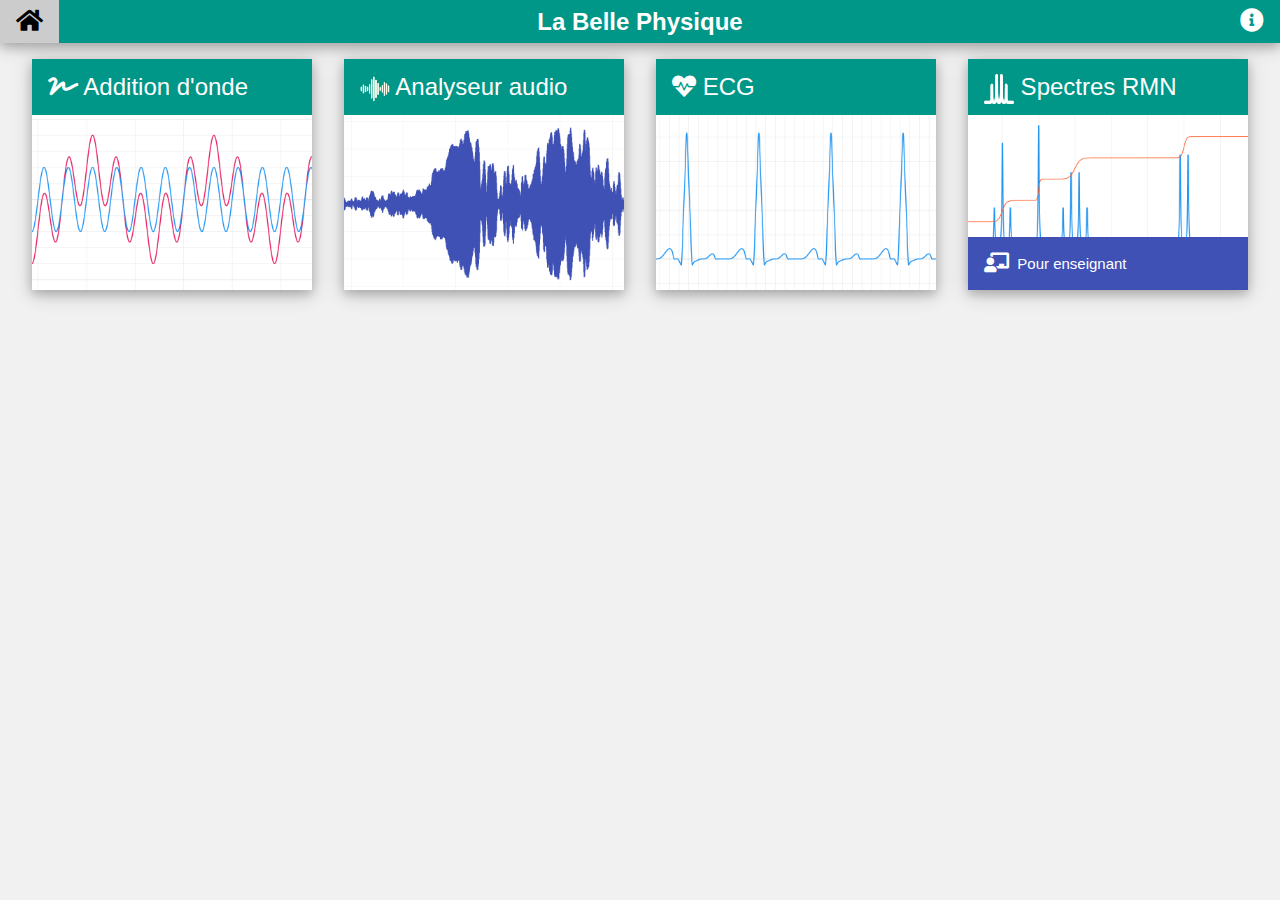
==== commit fc507b60: "All: * Factorized header bar * Reduce header bar size" ====
--- a/index.html
+++ b/index.html
@@ -7,7 +7,7 @@
 
 	La Belle Physique
 
-	Copyright (c) 2018 Gaétan Walter
+	Copyright (c) 2019 Gaétan Walter
 
 	Permission is hereby granted, free of charge, to any person obtaining a copy
 	of this software and associated documentation files (the "Software"), to deal
@@ -41,17 +41,13 @@
 	<link rel="stylesheet" href="lib/phy.css">
 
 	<script src="lib/phy.js"></script>
-	<script src="lib/infomodal.js"></script>
+	<script src="lib/common.js"></script>
 
 </head>
 <body class="w3-light-grey">
 	<!-- Header bar -->
-	<div class="header w3-theme">
-		<div class="w3-bar w3-card-4 w3-center">
-			<span class="w3-bar-item w3-display-topmiddle w3-xlarge"><b>La Belle Physique</b></span>
-			<button class="w3-bar-item w3-button w3-right w3-xlarge" id="infoButton"><i class="fas fa-info-circle fa-lg"></i></button>
-			<a href="index.html" class="w3-bar-item w3-button w3-left w3-xlarge" id="homeButton"><i class="fas fa-home fa-lg"></i></a>
-		</div> 
+	<div class="w3-card-4 w3-white">
+		<script>headerWrite("La Belle Physique");</script>
 	</div>
 	<!-- First row -->
 	<div class="w3-container w3-padding">
--- a/lib/fontawesome/css/all.min.css
+++ b/lib/fontawesome/css/all.min.css
@@ -1 +1 @@
-.fa,.fab,.fal,.far,.fas{-moz-osx-font-smoothing:grayscale;-webkit-font-smoothing:antialiased;display:inline-block;font-style:normal;font-variant:normal;text-rendering:auto;line-height:1}.fa-lg{font-size:1.33333em;line-height:.75em;vertical-align:-.0667em}.fa-xs{font-size:.75em}.fa-sm{font-size:.875em}.fa-1x{font-size:1em}.fa-2x{font-size:2em}.fa-3x{font-size:3em}.fa-4x{font-size:4em}.fa-5x{font-size:5em}.fa-6x{font-size:6em}.fa-7x{font-size:7em}.fa-8x{font-size:8em}.fa-9x{font-size:9em}.fa-10x{font-size:10em}.fa-fw{text-align:center;width:1.25em}.fa-ul{list-style-type:none;margin-left:2.5em;padding-left:0}.fa-ul>li{position:relative}.fa-li{left:-2em;position:absolute;text-align:center;width:2em;line-height:inherit}.fa-border{border:.08em solid #eee;border-radius:.1em;padding:.2em .25em .15em}.fa-pull-left{float:left}.fa-pull-right{float:right}.fa.fa-pull-left,.fab.fa-pull-left,.fal.fa-pull-left,.far.fa-pull-left,.fas.fa-pull-left{margin-right:.3em}.fa.fa-pull-right,.fab.fa-pull-right,.fal.fa-pull-right,.far.fa-pull-right,.fas.fa-pull-right{margin-left:.3em}.fa-spin{animation:fa-spin 2s infinite linear}.fa-pulse{animation:fa-spin 1s infinite steps(8)}@keyframes fa-spin{0%{transform:rotate(0deg)}to{transform:rotate(1turn)}}.fa-rotate-90{-ms-filter:"progid:DXImageTransform.Microsoft.BasicImage(rotation=1)";transform:rotate(90deg)}.fa-rotate-180{-ms-filter:"progid:DXImageTransform.Microsoft.BasicImage(rotation=2)";transform:rotate(180deg)}.fa-rotate-270{-ms-filter:"progid:DXImageTransform.Microsoft.BasicImage(rotation=3)";transform:rotate(270deg)}.fa-flip-horizontal{-ms-filter:"progid:DXImageTransform.Microsoft.BasicImage(rotation=0, mirror=1)";transform:scaleX(-1)}.fa-flip-vertical{transform:scaleY(-1)}.fa-flip-horizontal.fa-flip-vertical,.fa-flip-vertical{-ms-filter:"progid:DXImageTransform.Microsoft.BasicImage(rotation=2, mirror=1)"}.fa-flip-horizontal.fa-flip-vertical{transform:scale(-1)}:root .fa-flip-horizontal,:root .fa-flip-vertical,:root .fa-rotate-90,:root .fa-rotate-180,:root .fa-rotate-270{filter:none}.fa-stack{display:inline-block;height:2em;line-height:2em;position:relative;vertical-align:middle;width:2.5em}.fa-stack-1x,.fa-stack-2x{left:0;position:absolute;text-align:center;width:100%}.fa-stack-1x{line-height:inherit}.fa-stack-2x{font-size:2em}.fa-inverse{color:#fff}.fa-500px:before{content:"\f26e"}.fa-accessible-icon:before{content:"\f368"}.fa-accusoft:before{content:"\f369"}.fa-acquisitions-incorporated:before{content:"\f6af"}.fa-ad:before{content:"\f641"}.fa-address-book:before{content:"\f2b9"}.fa-address-card:before{content:"\f2bb"}.fa-adjust:before{content:"\f042"}.fa-adn:before{content:"\f170"}.fa-adobe:before{content:"\f778"}.fa-adversal:before{content:"\f36a"}.fa-affiliatetheme:before{content:"\f36b"}.fa-air-freshener:before{content:"\f5d0"}.fa-algolia:before{content:"\f36c"}.fa-align-center:before{content:"\f037"}.fa-align-justify:before{content:"\f039"}.fa-align-left:before{content:"\f036"}.fa-align-right:before{content:"\f038"}.fa-alipay:before{content:"\f642"}.fa-allergies:before{content:"\f461"}.fa-amazon:before{content:"\f270"}.fa-amazon-pay:before{content:"\f42c"}.fa-ambulance:before{content:"\f0f9"}.fa-american-sign-language-interpreting:before{content:"\f2a3"}.fa-amilia:before{content:"\f36d"}.fa-anchor:before{content:"\f13d"}.fa-android:before{content:"\f17b"}.fa-angellist:before{content:"\f209"}.fa-angle-double-down:before{content:"\f103"}.fa-angle-double-left:before{content:"\f100"}.fa-angle-double-right:before{content:"\f101"}.fa-angle-double-up:before{content:"\f102"}.fa-angle-down:before{content:"\f107"}.fa-angle-left:before{content:"\f104"}.fa-angle-right:before{content:"\f105"}.fa-angle-up:before{content:"\f106"}.fa-angry:before{content:"\f556"}.fa-angrycreative:before{content:"\f36e"}.fa-angular:before{content:"\f420"}.fa-ankh:before{content:"\f644"}.fa-app-store:before{content:"\f36f"}.fa-app-store-ios:before{content:"\f370"}.fa-apper:before{content:"\f371"}.fa-apple:before{content:"\f179"}.fa-apple-alt:before{content:"\f5d1"}.fa-apple-pay:before{content:"\f415"}.fa-archive:before{content:"\f187"}.fa-archway:before{content:"\f557"}.fa-arrow-alt-circle-down:before{content:"\f358"}.fa-arrow-alt-circle-left:before{content:"\f359"}.fa-arrow-alt-circle-right:before{content:"\f35a"}.fa-arrow-alt-circle-up:before{content:"\f35b"}.fa-arrow-circle-down:before{content:"\f0ab"}.fa-arrow-circle-left:before{content:"\f0a8"}.fa-arrow-circle-right:before{content:"\f0a9"}.fa-arrow-circle-up:before{content:"\f0aa"}.fa-arrow-down:before{content:"\f063"}.fa-arrow-left:before{content:"\f060"}.fa-arrow-right:before{content:"\f061"}.fa-arrow-up:before{content:"\f062"}.fa-arrows-alt:before{content:"\f0b2"}.fa-arrows-alt-h:before{content:"\f337"}.fa-arrows-alt-v:before{content:"\f338"}.fa-artstation:before{content:"\f77a"}.fa-assistive-listening-systems:before{content:"\f2a2"}.fa-asterisk:before{content:"\f069"}.fa-asymmetrik:before{content:"\f372"}.fa-at:before{content:"\f1fa"}.fa-atlas:before{content:"\f558"}.fa-atlassian:before{content:"\f77b"}.fa-atom:before{content:"\f5d2"}.fa-audible:before{content:"\f373"}.fa-audio-description:before{content:"\f29e"}.fa-autoprefixer:before{content:"\f41c"}.fa-avianex:before{content:"\f374"}.fa-aviato:before{content:"\f421"}.fa-award:before{content:"\f559"}.fa-aws:before{content:"\f375"}.fa-baby:before{content:"\f77c"}.fa-baby-carriage:before{content:"\f77d"}.fa-backspace:before{content:"\f55a"}.fa-backward:before{content:"\f04a"}.fa-balance-scale:before{content:"\f24e"}.fa-ban:before{content:"\f05e"}.fa-band-aid:before{content:"\f462"}.fa-bandcamp:before{content:"\f2d5"}.fa-barcode:before{content:"\f02a"}.fa-bars:before{content:"\f0c9"}.fa-baseball-ball:before{content:"\f433"}.fa-basketball-ball:before{content:"\f434"}.fa-bath:before{content:"\f2cd"}.fa-battery-empty:before{content:"\f244"}.fa-battery-full:before{content:"\f240"}.fa-battery-half:before{content:"\f242"}.fa-battery-quarter:before{content:"\f243"}.fa-battery-three-quarters:before{content:"\f241"}.fa-bed:before{content:"\f236"}.fa-beer:before{content:"\f0fc"}.fa-behance:before{content:"\f1b4"}.fa-behance-square:before{content:"\f1b5"}.fa-bell:before{content:"\f0f3"}.fa-bell-slash:before{content:"\f1f6"}.fa-bezier-curve:before{content:"\f55b"}.fa-bible:before{content:"\f647"}.fa-bicycle:before{content:"\f206"}.fa-bimobject:before{content:"\f378"}.fa-binoculars:before{content:"\f1e5"}.fa-biohazard:before{content:"\f780"}.fa-birthday-cake:before{content:"\f1fd"}.fa-bitbucket:before{content:"\f171"}.fa-bitcoin:before{content:"\f379"}.fa-bity:before{content:"\f37a"}.fa-black-tie:before{content:"\f27e"}.fa-blackberry:before{content:"\f37b"}.fa-blender:before{content:"\f517"}.fa-blender-phone:before{content:"\f6b6"}.fa-blind:before{content:"\f29d"}.fa-blog:before{content:"\f781"}.fa-blogger:before{content:"\f37c"}.fa-blogger-b:before{content:"\f37d"}.fa-bluetooth:before{content:"\f293"}.fa-bluetooth-b:before{content:"\f294"}.fa-bold:before{content:"\f032"}.fa-bolt:before{content:"\f0e7"}.fa-bomb:before{content:"\f1e2"}.fa-bone:before{content:"\f5d7"}.fa-bong:before{content:"\f55c"}.fa-book:before{content:"\f02d"}.fa-book-dead:before{content:"\f6b7"}.fa-book-open:before{content:"\f518"}.fa-book-reader:before{content:"\f5da"}.fa-bookmark:before{content:"\f02e"}.fa-bowling-ball:before{content:"\f436"}.fa-box:before{content:"\f466"}.fa-box-open:before{content:"\f49e"}.fa-boxes:before{content:"\f468"}.fa-braille:before{content:"\f2a1"}.fa-brain:before{content:"\f5dc"}.fa-briefcase:before{content:"\f0b1"}.fa-briefcase-medical:before{content:"\f469"}.fa-broadcast-tower:before{content:"\f519"}.fa-broom:before{content:"\f51a"}.fa-brush:before{content:"\f55d"}.fa-btc:before{content:"\f15a"}.fa-bug:before{content:"\f188"}.fa-building:before{content:"\f1ad"}.fa-bullhorn:before{content:"\f0a1"}.fa-bullseye:before{content:"\f140"}.fa-burn:before{content:"\f46a"}.fa-buromobelexperte:before{content:"\f37f"}.fa-bus:before{content:"\f207"}.fa-bus-alt:before{content:"\f55e"}.fa-business-time:before{content:"\f64a"}.fa-buysellads:before{content:"\f20d"}.fa-calculator:before{content:"\f1ec"}.fa-calendar:before{content:"\f133"}.fa-calendar-alt:before{content:"\f073"}.fa-calendar-check:before{content:"\f274"}.fa-calendar-day:before{content:"\f783"}.fa-calendar-minus:before{content:"\f272"}.fa-calendar-plus:before{content:"\f271"}.fa-calendar-times:before{content:"\f273"}.fa-calendar-week:before{content:"\f784"}.fa-camera:before{content:"\f030"}.fa-camera-retro:before{content:"\f083"}.fa-campground:before{content:"\f6bb"}.fa-canadian-maple-leaf:before{content:"\f785"}.fa-candy-cane:before{content:"\f786"}.fa-cannabis:before{content:"\f55f"}.fa-capsules:before{content:"\f46b"}.fa-car:before{content:"\f1b9"}.fa-car-alt:before{content:"\f5de"}.fa-car-battery:before{content:"\f5df"}.fa-car-crash:before{content:"\f5e1"}.fa-car-side:before{content:"\f5e4"}.fa-caret-down:before{content:"\f0d7"}.fa-caret-left:before{content:"\f0d9"}.fa-caret-right:before{content:"\f0da"}.fa-caret-square-down:before{content:"\f150"}.fa-caret-square-left:before{content:"\f191"}.fa-caret-square-right:before{content:"\f152"}.fa-caret-square-up:before{content:"\f151"}.fa-caret-up:before{content:"\f0d8"}.fa-carrot:before{content:"\f787"}.fa-cart-arrow-down:before{content:"\f218"}.fa-cart-plus:before{content:"\f217"}.fa-cash-register:before{content:"\f788"}.fa-cat:before{content:"\f6be"}.fa-cc-amazon-pay:before{content:"\f42d"}.fa-cc-amex:before{content:"\f1f3"}.fa-cc-apple-pay:before{content:"\f416"}.fa-cc-diners-club:before{content:"\f24c"}.fa-cc-discover:before{content:"\f1f2"}.fa-cc-jcb:before{content:"\f24b"}.fa-cc-mastercard:before{content:"\f1f1"}.fa-cc-paypal:before{content:"\f1f4"}.fa-cc-stripe:before{content:"\f1f5"}.fa-cc-visa:before{content:"\f1f0"}.fa-centercode:before{content:"\f380"}.fa-centos:before{content:"\f789"}.fa-certificate:before{content:"\f0a3"}.fa-chair:before{content:"\f6c0"}.fa-chalkboard:before{content:"\f51b"}.fa-chalkboard-teacher:before{content:"\f51c"}.fa-charging-station:before{content:"\f5e7"}.fa-chart-area:before{content:"\f1fe"}.fa-chart-bar:before{content:"\f080"}.fa-chart-line:before{content:"\f201"}.fa-chart-pie:before{content:"\f200"}.fa-check:before{content:"\f00c"}.fa-check-circle:before{content:"\f058"}.fa-check-double:before{content:"\f560"}.fa-check-square:before{content:"\f14a"}.fa-chess:before{content:"\f439"}.fa-chess-bishop:before{content:"\f43a"}.fa-chess-board:before{content:"\f43c"}.fa-chess-king:before{content:"\f43f"}.fa-chess-knight:before{content:"\f441"}.fa-chess-pawn:before{content:"\f443"}.fa-chess-queen:before{content:"\f445"}.fa-chess-rook:before{content:"\f447"}.fa-chevron-circle-down:before{content:"\f13a"}.fa-chevron-circle-left:before{content:"\f137"}.fa-chevron-circle-right:before{content:"\f138"}.fa-chevron-circle-up:before{content:"\f139"}.fa-chevron-down:before{content:"\f078"}.fa-chevron-left:before{content:"\f053"}.fa-chevron-right:before{content:"\f054"}.fa-chevron-up:before{content:"\f077"}.fa-child:before{content:"\f1ae"}.fa-chrome:before{content:"\f268"}.fa-church:before{content:"\f51d"}.fa-circle:before{content:"\f111"}.fa-circle-notch:before{content:"\f1ce"}.fa-city:before{content:"\f64f"}.fa-clipboard:before{content:"\f328"}.fa-clipboard-check:before{content:"\f46c"}.fa-clipboard-list:before{content:"\f46d"}.fa-clock:before{content:"\f017"}.fa-clone:before{content:"\f24d"}.fa-closed-captioning:before{content:"\f20a"}.fa-cloud:before{content:"\f0c2"}.fa-cloud-download-alt:before{content:"\f381"}.fa-cloud-meatball:before{content:"\f73b"}.fa-cloud-moon:before{content:"\f6c3"}.fa-cloud-moon-rain:before{content:"\f73c"}.fa-cloud-rain:before{content:"\f73d"}.fa-cloud-showers-heavy:before{content:"\f740"}.fa-cloud-sun:before{content:"\f6c4"}.fa-cloud-sun-rain:before{content:"\f743"}.fa-cloud-upload-alt:before{content:"\f382"}.fa-cloudscale:before{content:"\f383"}.fa-cloudsmith:before{content:"\f384"}.fa-cloudversify:before{content:"\f385"}.fa-cocktail:before{content:"\f561"}.fa-code:before{content:"\f121"}.fa-code-branch:before{content:"\f126"}.fa-codepen:before{content:"\f1cb"}.fa-codiepie:before{content:"\f284"}.fa-coffee:before{content:"\f0f4"}.fa-cog:before{content:"\f013"}.fa-cogs:before{content:"\f085"}.fa-coins:before{content:"\f51e"}.fa-columns:before{content:"\f0db"}.fa-comment:before{content:"\f075"}.fa-comment-alt:before{content:"\f27a"}.fa-comment-dollar:before{content:"\f651"}.fa-comment-dots:before{content:"\f4ad"}.fa-comment-slash:before{content:"\f4b3"}.fa-comments:before{content:"\f086"}.fa-comments-dollar:before{content:"\f653"}.fa-compact-disc:before{content:"\f51f"}.fa-compass:before{content:"\f14e"}.fa-compress:before{content:"\f066"}.fa-compress-arrows-alt:before{content:"\f78c"}.fa-concierge-bell:before{content:"\f562"}.fa-confluence:before{content:"\f78d"}.fa-connectdevelop:before{content:"\f20e"}.fa-contao:before{content:"\f26d"}.fa-cookie:before{content:"\f563"}.fa-cookie-bite:before{content:"\f564"}.fa-copy:before{content:"\f0c5"}.fa-copyright:before{content:"\f1f9"}.fa-couch:before{content:"\f4b8"}.fa-cpanel:before{content:"\f388"}.fa-creative-commons:before{content:"\f25e"}.fa-creative-commons-by:before{content:"\f4e7"}.fa-creative-commons-nc:before{content:"\f4e8"}.fa-creative-commons-nc-eu:before{content:"\f4e9"}.fa-creative-commons-nc-jp:before{content:"\f4ea"}.fa-creative-commons-nd:before{content:"\f4eb"}.fa-creative-commons-pd:before{content:"\f4ec"}.fa-creative-commons-pd-alt:before{content:"\f4ed"}.fa-creative-commons-remix:before{content:"\f4ee"}.fa-creative-commons-sa:before{content:"\f4ef"}.fa-creative-commons-sampling:before{content:"\f4f0"}.fa-creative-commons-sampling-plus:before{content:"\f4f1"}.fa-creative-commons-share:before{content:"\f4f2"}.fa-creative-commons-zero:before{content:"\f4f3"}.fa-credit-card:before{content:"\f09d"}.fa-critical-role:before{content:"\f6c9"}.fa-crop:before{content:"\f125"}.fa-crop-alt:before{content:"\f565"}.fa-cross:before{content:"\f654"}.fa-crosshairs:before{content:"\f05b"}.fa-crow:before{content:"\f520"}.fa-crown:before{content:"\f521"}.fa-css3:before{content:"\f13c"}.fa-css3-alt:before{content:"\f38b"}.fa-cube:before{content:"\f1b2"}.fa-cubes:before{content:"\f1b3"}.fa-cut:before{content:"\f0c4"}.fa-cuttlefish:before{content:"\f38c"}.fa-d-and-d:before{content:"\f38d"}.fa-d-and-d-beyond:before{content:"\f6ca"}.fa-dashcube:before{content:"\f210"}.fa-database:before{content:"\f1c0"}.fa-deaf:before{content:"\f2a4"}.fa-delicious:before{content:"\f1a5"}.fa-democrat:before{content:"\f747"}.fa-deploydog:before{content:"\f38e"}.fa-deskpro:before{content:"\f38f"}.fa-desktop:before{content:"\f108"}.fa-dev:before{content:"\f6cc"}.fa-deviantart:before{content:"\f1bd"}.fa-dharmachakra:before{content:"\f655"}.fa-dhl:before{content:"\f790"}.fa-diagnoses:before{content:"\f470"}.fa-diaspora:before{content:"\f791"}.fa-dice:before{content:"\f522"}.fa-dice-d20:before{content:"\f6cf"}.fa-dice-d6:before{content:"\f6d1"}.fa-dice-five:before{content:"\f523"}.fa-dice-four:before{content:"\f524"}.fa-dice-one:before{content:"\f525"}.fa-dice-six:before{content:"\f526"}.fa-dice-three:before{content:"\f527"}.fa-dice-two:before{content:"\f528"}.fa-digg:before{content:"\f1a6"}.fa-digital-ocean:before{content:"\f391"}.fa-digital-tachograph:before{content:"\f566"}.fa-directions:before{content:"\f5eb"}.fa-discord:before{content:"\f392"}.fa-discourse:before{content:"\f393"}.fa-divide:before{content:"\f529"}.fa-dizzy:before{content:"\f567"}.fa-dna:before{content:"\f471"}.fa-dochub:before{content:"\f394"}.fa-docker:before{content:"\f395"}.fa-dog:before{content:"\f6d3"}.fa-dollar-sign:before{content:"\f155"}.fa-dolly:before{content:"\f472"}.fa-dolly-flatbed:before{content:"\f474"}.fa-donate:before{content:"\f4b9"}.fa-door-closed:before{content:"\f52a"}.fa-door-open:before{content:"\f52b"}.fa-dot-circle:before{content:"\f192"}.fa-dove:before{content:"\f4ba"}.fa-download:before{content:"\f019"}.fa-draft2digital:before{content:"\f396"}.fa-drafting-compass:before{content:"\f568"}.fa-dragon:before{content:"\f6d5"}.fa-draw-polygon:before{content:"\f5ee"}.fa-dribbble:before{content:"\f17d"}.fa-dribbble-square:before{content:"\f397"}.fa-dropbox:before{content:"\f16b"}.fa-drum:before{content:"\f569"}.fa-drum-steelpan:before{content:"\f56a"}.fa-drumstick-bite:before{content:"\f6d7"}.fa-drupal:before{content:"\f1a9"}.fa-dumbbell:before{content:"\f44b"}.fa-dumpster:before{content:"\f793"}.fa-dumpster-fire:before{content:"\f794"}.fa-dungeon:before{content:"\f6d9"}.fa-dyalog:before{content:"\f399"}.fa-earlybirds:before{content:"\f39a"}.fa-ebay:before{content:"\f4f4"}.fa-edge:before{content:"\f282"}.fa-edit:before{content:"\f044"}.fa-eject:before{content:"\f052"}.fa-elementor:before{content:"\f430"}.fa-ellipsis-h:before{content:"\f141"}.fa-ellipsis-v:before{content:"\f142"}.fa-ello:before{content:"\f5f1"}.fa-ember:before{content:"\f423"}.fa-empire:before{content:"\f1d1"}.fa-envelope:before{content:"\f0e0"}.fa-envelope-open:before{content:"\f2b6"}.fa-envelope-open-text:before{content:"\f658"}.fa-envelope-square:before{content:"\f199"}.fa-envira:before{content:"\f299"}.fa-equals:before{content:"\f52c"}.fa-eraser:before{content:"\f12d"}.fa-erlang:before{content:"\f39d"}.fa-ethereum:before{content:"\f42e"}.fa-ethernet:before{content:"\f796"}.fa-etsy:before{content:"\f2d7"}.fa-euro-sign:before{content:"\f153"}.fa-exchange-alt:before{content:"\f362"}.fa-exclamation:before{content:"\f12a"}.fa-exclamation-circle:before{content:"\f06a"}.fa-exclamation-triangle:before{content:"\f071"}.fa-expand:before{content:"\f065"}.fa-expand-arrows-alt:before{content:"\f31e"}.fa-expeditedssl:before{content:"\f23e"}.fa-external-link-alt:before{content:"\f35d"}.fa-external-link-square-alt:before{content:"\f360"}.fa-eye:before{content:"\f06e"}.fa-eye-dropper:before{content:"\f1fb"}.fa-eye-slash:before{content:"\f070"}.fa-facebook:before{content:"\f09a"}.fa-facebook-f:before{content:"\f39e"}.fa-facebook-messenger:before{content:"\f39f"}.fa-facebook-square:before{content:"\f082"}.fa-fantasy-flight-games:before{content:"\f6dc"}.fa-fast-backward:before{content:"\f049"}.fa-fast-forward:before{content:"\f050"}.fa-fax:before{content:"\f1ac"}.fa-feather:before{content:"\f52d"}.fa-feather-alt:before{content:"\f56b"}.fa-fedex:before{content:"\f797"}.fa-fedora:before{content:"\f798"}.fa-female:before{content:"\f182"}.fa-fighter-jet:before{content:"\f0fb"}.fa-figma:before{content:"\f799"}.fa-file:before{content:"\f15b"}.fa-file-alt:before{content:"\f15c"}.fa-file-archive:before{content:"\f1c6"}.fa-file-audio:before{content:"\f1c7"}.fa-file-code:before{content:"\f1c9"}.fa-file-contract:before{content:"\f56c"}.fa-file-csv:before{content:"\f6dd"}.fa-file-download:before{content:"\f56d"}.fa-file-excel:before{content:"\f1c3"}.fa-file-export:before{content:"\f56e"}.fa-file-image:before{content:"\f1c5"}.fa-file-import:before{content:"\f56f"}.fa-file-invoice:before{content:"\f570"}.fa-file-invoice-dollar:before{content:"\f571"}.fa-file-medical:before{content:"\f477"}.fa-file-medical-alt:before{content:"\f478"}.fa-file-pdf:before{content:"\f1c1"}.fa-file-powerpoint:before{content:"\f1c4"}.fa-file-prescription:before{content:"\f572"}.fa-file-signature:before{content:"\f573"}.fa-file-upload:before{content:"\f574"}.fa-file-video:before{content:"\f1c8"}.fa-file-word:before{content:"\f1c2"}.fa-fill:before{content:"\f575"}.fa-fill-drip:before{content:"\f576"}.fa-film:before{content:"\f008"}.fa-filter:before{content:"\f0b0"}.fa-fingerprint:before{content:"\f577"}.fa-fire:before{content:"\f06d"}.fa-fire-alt:before{content:"\f7e4"}.fa-fire-extinguisher:before{content:"\f134"}.fa-firefox:before{content:"\f269"}.fa-first-aid:before{content:"\f479"}.fa-first-order:before{content:"\f2b0"}.fa-first-order-alt:before{content:"\f50a"}.fa-firstdraft:before{content:"\f3a1"}.fa-fish:before{content:"\f578"}.fa-fist-raised:before{content:"\f6de"}.fa-flag:before{content:"\f024"}.fa-flag-checkered:before{content:"\f11e"}.fa-flag-usa:before{content:"\f74d"}.fa-flask:before{content:"\f0c3"}.fa-flickr:before{content:"\f16e"}.fa-flipboard:before{content:"\f44d"}.fa-flushed:before{content:"\f579"}.fa-fly:before{content:"\f417"}.fa-folder:before{content:"\f07b"}.fa-folder-minus:before{content:"\f65d"}.fa-folder-open:before{content:"\f07c"}.fa-folder-plus:before{content:"\f65e"}.fa-font:before{content:"\f031"}.fa-font-awesome:before{content:"\f2b4"}.fa-font-awesome-alt:before{content:"\f35c"}.fa-font-awesome-flag:before{content:"\f425"}.fa-font-awesome-logo-full:before{content:"\f4e6"}.fa-fonticons:before{content:"\f280"}.fa-fonticons-fi:before{content:"\f3a2"}.fa-football-ball:before{content:"\f44e"}.fa-fort-awesome:before{content:"\f286"}.fa-fort-awesome-alt:before{content:"\f3a3"}.fa-forumbee:before{content:"\f211"}.fa-forward:before{content:"\f04e"}.fa-foursquare:before{content:"\f180"}.fa-free-code-camp:before{content:"\f2c5"}.fa-freebsd:before{content:"\f3a4"}.fa-frog:before{content:"\f52e"}.fa-frown:before{content:"\f119"}.fa-frown-open:before{content:"\f57a"}.fa-fulcrum:before{content:"\f50b"}.fa-funnel-dollar:before{content:"\f662"}.fa-futbol:before{content:"\f1e3"}.fa-galactic-republic:before{content:"\f50c"}.fa-galactic-senate:before{content:"\f50d"}.fa-gamepad:before{content:"\f11b"}.fa-gas-pump:before{content:"\f52f"}.fa-gavel:before{content:"\f0e3"}.fa-gem:before{content:"\f3a5"}.fa-genderless:before{content:"\f22d"}.fa-get-pocket:before{content:"\f265"}.fa-gg:before{content:"\f260"}.fa-gg-circle:before{content:"\f261"}.fa-ghost:before{content:"\f6e2"}.fa-gift:before{content:"\f06b"}.fa-gifts:before{content:"\f79c"}.fa-git:before{content:"\f1d3"}.fa-git-square:before{content:"\f1d2"}.fa-github:before{content:"\f09b"}.fa-github-alt:before{content:"\f113"}.fa-github-square:before{content:"\f092"}.fa-gitkraken:before{content:"\f3a6"}.fa-gitlab:before{content:"\f296"}.fa-gitter:before{content:"\f426"}.fa-glass-cheers:before{content:"\f79f"}.fa-glass-martini:before{content:"\f000"}.fa-glass-martini-alt:before{content:"\f57b"}.fa-glass-whiskey:before{content:"\f7a0"}.fa-glasses:before{content:"\f530"}.fa-glide:before{content:"\f2a5"}.fa-glide-g:before{content:"\f2a6"}.fa-globe:before{content:"\f0ac"}.fa-globe-africa:before{content:"\f57c"}.fa-globe-americas:before{content:"\f57d"}.fa-globe-asia:before{content:"\f57e"}.fa-globe-europe:before{content:"\f7a2"}.fa-gofore:before{content:"\f3a7"}.fa-golf-ball:before{content:"\f450"}.fa-goodreads:before{content:"\f3a8"}.fa-goodreads-g:before{content:"\f3a9"}.fa-google:before{content:"\f1a0"}.fa-google-drive:before{content:"\f3aa"}.fa-google-play:before{content:"\f3ab"}.fa-google-plus:before{content:"\f2b3"}.fa-google-plus-g:before{content:"\f0d5"}.fa-google-plus-square:before{content:"\f0d4"}.fa-google-wallet:before{content:"\f1ee"}.fa-gopuram:before{content:"\f664"}.fa-graduation-cap:before{content:"\f19d"}.fa-gratipay:before{content:"\f184"}.fa-grav:before{content:"\f2d6"}.fa-greater-than:before{content:"\f531"}.fa-greater-than-equal:before{content:"\f532"}.fa-grimace:before{content:"\f57f"}.fa-grin:before{content:"\f580"}.fa-grin-alt:before{content:"\f581"}.fa-grin-beam:before{content:"\f582"}.fa-grin-beam-sweat:before{content:"\f583"}.fa-grin-hearts:before{content:"\f584"}.fa-grin-squint:before{content:"\f585"}.fa-grin-squint-tears:before{content:"\f586"}.fa-grin-stars:before{content:"\f587"}.fa-grin-tears:before{content:"\f588"}.fa-grin-tongue:before{content:"\f589"}.fa-grin-tongue-squint:before{content:"\f58a"}.fa-grin-tongue-wink:before{content:"\f58b"}.fa-grin-wink:before{content:"\f58c"}.fa-grip-horizontal:before{content:"\f58d"}.fa-grip-lines:before{content:"\f7a4"}.fa-grip-lines-vertical:before{content:"\f7a5"}.fa-grip-vertical:before{content:"\f58e"}.fa-gripfire:before{content:"\f3ac"}.fa-grunt:before{content:"\f3ad"}.fa-guitar:before{content:"\f7a6"}.fa-gulp:before{content:"\f3ae"}.fa-h-square:before{content:"\f0fd"}.fa-hacker-news:before{content:"\f1d4"}.fa-hacker-news-square:before{content:"\f3af"}.fa-hackerrank:before{content:"\f5f7"}.fa-hammer:before{content:"\f6e3"}.fa-hamsa:before{content:"\f665"}.fa-hand-holding:before{content:"\f4bd"}.fa-hand-holding-heart:before{content:"\f4be"}.fa-hand-holding-usd:before{content:"\f4c0"}.fa-hand-lizard:before{content:"\f258"}.fa-hand-paper:before{content:"\f256"}.fa-hand-peace:before{content:"\f25b"}.fa-hand-point-down:before{content:"\f0a7"}.fa-hand-point-left:before{content:"\f0a5"}.fa-hand-point-right:before{content:"\f0a4"}.fa-hand-point-up:before{content:"\f0a6"}.fa-hand-pointer:before{content:"\f25a"}.fa-hand-rock:before{content:"\f255"}.fa-hand-scissors:before{content:"\f257"}.fa-hand-spock:before{content:"\f259"}.fa-hands:before{content:"\f4c2"}.fa-hands-helping:before{content:"\f4c4"}.fa-handshake:before{content:"\f2b5"}.fa-hanukiah:before{content:"\f6e6"}.fa-hashtag:before{content:"\f292"}.fa-hat-wizard:before{content:"\f6e8"}.fa-haykal:before{content:"\f666"}.fa-hdd:before{content:"\f0a0"}.fa-heading:before{content:"\f1dc"}.fa-headphones:before{content:"\f025"}.fa-headphones-alt:before{content:"\f58f"}.fa-headset:before{content:"\f590"}.fa-heart:before{content:"\f004"}.fa-heart-broken:before{content:"\f7a9"}.fa-heartbeat:before{content:"\f21e"}.fa-helicopter:before{content:"\f533"}.fa-highlighter:before{content:"\f591"}.fa-hiking:before{content:"\f6ec"}.fa-hippo:before{content:"\f6ed"}.fa-hips:before{content:"\f452"}.fa-hire-a-helper:before{content:"\f3b0"}.fa-history:before{content:"\f1da"}.fa-hockey-puck:before{content:"\f453"}.fa-holly-berry:before{content:"\f7aa"}.fa-home:before{content:"\f015"}.fa-hooli:before{content:"\f427"}.fa-hornbill:before{content:"\f592"}.fa-horse:before{content:"\f6f0"}.fa-horse-head:before{content:"\f7ab"}.fa-hospital:before{content:"\f0f8"}.fa-hospital-alt:before{content:"\f47d"}.fa-hospital-symbol:before{content:"\f47e"}.fa-hot-tub:before{content:"\f593"}.fa-hotel:before{content:"\f594"}.fa-hotjar:before{content:"\f3b1"}.fa-hourglass:before{content:"\f254"}.fa-hourglass-end:before{content:"\f253"}.fa-hourglass-half:before{content:"\f252"}.fa-hourglass-start:before{content:"\f251"}.fa-house-damage:before{content:"\f6f1"}.fa-houzz:before{content:"\f27c"}.fa-hryvnia:before{content:"\f6f2"}.fa-html5:before{content:"\f13b"}.fa-hubspot:before{content:"\f3b2"}.fa-i-cursor:before{content:"\f246"}.fa-icicles:before{content:"\f7ad"}.fa-id-badge:before{content:"\f2c1"}.fa-id-card:before{content:"\f2c2"}.fa-id-card-alt:before{content:"\f47f"}.fa-igloo:before{content:"\f7ae"}.fa-image:before{content:"\f03e"}.fa-images:before{content:"\f302"}.fa-imdb:before{content:"\f2d8"}.fa-inbox:before{content:"\f01c"}.fa-indent:before{content:"\f03c"}.fa-industry:before{content:"\f275"}.fa-infinity:before{content:"\f534"}.fa-info:before{content:"\f129"}.fa-info-circle:before{content:"\f05a"}.fa-instagram:before{content:"\f16d"}.fa-intercom:before{content:"\f7af"}.fa-internet-explorer:before{content:"\f26b"}.fa-invision:before{content:"\f7b0"}.fa-ioxhost:before{content:"\f208"}.fa-italic:before{content:"\f033"}.fa-itunes:before{content:"\f3b4"}.fa-itunes-note:before{content:"\f3b5"}.fa-java:before{content:"\f4e4"}.fa-jedi:before{content:"\f669"}.fa-jedi-order:before{content:"\f50e"}.fa-jenkins:before{content:"\f3b6"}.fa-jira:before{content:"\f7b1"}.fa-joget:before{content:"\f3b7"}.fa-joint:before{content:"\f595"}.fa-joomla:before{content:"\f1aa"}.fa-journal-whills:before{content:"\f66a"}.fa-js:before{content:"\f3b8"}.fa-js-square:before{content:"\f3b9"}.fa-jsfiddle:before{content:"\f1cc"}.fa-kaaba:before{content:"\f66b"}.fa-kaggle:before{content:"\f5fa"}.fa-key:before{content:"\f084"}.fa-keybase:before{content:"\f4f5"}.fa-keyboard:before{content:"\f11c"}.fa-keycdn:before{content:"\f3ba"}.fa-khanda:before{content:"\f66d"}.fa-kickstarter:before{content:"\f3bb"}.fa-kickstarter-k:before{content:"\f3bc"}.fa-kiss:before{content:"\f596"}.fa-kiss-beam:before{content:"\f597"}.fa-kiss-wink-heart:before{content:"\f598"}.fa-kiwi-bird:before{content:"\f535"}.fa-korvue:before{content:"\f42f"}.fa-landmark:before{content:"\f66f"}.fa-language:before{content:"\f1ab"}.fa-laptop:before{content:"\f109"}.fa-laptop-code:before{content:"\f5fc"}.fa-laravel:before{content:"\f3bd"}.fa-lastfm:before{content:"\f202"}.fa-lastfm-square:before{content:"\f203"}.fa-laugh:before{content:"\f599"}.fa-laugh-beam:before{content:"\f59a"}.fa-laugh-squint:before{content:"\f59b"}.fa-laugh-wink:before{content:"\f59c"}.fa-layer-group:before{content:"\f5fd"}.fa-leaf:before{content:"\f06c"}.fa-leanpub:before{content:"\f212"}.fa-lemon:before{content:"\f094"}.fa-less:before{content:"\f41d"}.fa-less-than:before{content:"\f536"}.fa-less-than-equal:before{content:"\f537"}.fa-level-down-alt:before{content:"\f3be"}.fa-level-up-alt:before{content:"\f3bf"}.fa-life-ring:before{content:"\f1cd"}.fa-lightbulb:before{content:"\f0eb"}.fa-line:before{content:"\f3c0"}.fa-link:before{content:"\f0c1"}.fa-linkedin:before{content:"\f08c"}.fa-linkedin-in:before{content:"\f0e1"}.fa-linode:before{content:"\f2b8"}.fa-linux:before{content:"\f17c"}.fa-lira-sign:before{content:"\f195"}.fa-list:before{content:"\f03a"}.fa-list-alt:before{content:"\f022"}.fa-list-ol:before{content:"\f0cb"}.fa-list-ul:before{content:"\f0ca"}.fa-location-arrow:before{content:"\f124"}.fa-lock:before{content:"\f023"}.fa-lock-open:before{content:"\f3c1"}.fa-long-arrow-alt-down:before{content:"\f309"}.fa-long-arrow-alt-left:before{content:"\f30a"}.fa-long-arrow-alt-right:before{content:"\f30b"}.fa-long-arrow-alt-up:before{content:"\f30c"}.fa-low-vision:before{content:"\f2a8"}.fa-luggage-cart:before{content:"\f59d"}.fa-lyft:before{content:"\f3c3"}.fa-magento:before{content:"\f3c4"}.fa-magic:before{content:"\f0d0"}.fa-magnet:before{content:"\f076"}.fa-mail-bulk:before{content:"\f674"}.fa-mailchimp:before{content:"\f59e"}.fa-male:before{content:"\f183"}.fa-mandalorian:before{content:"\f50f"}.fa-map:before{content:"\f279"}.fa-map-marked:before{content:"\f59f"}.fa-map-marked-alt:before{content:"\f5a0"}.fa-map-marker:before{content:"\f041"}.fa-map-marker-alt:before{content:"\f3c5"}.fa-map-pin:before{content:"\f276"}.fa-map-signs:before{content:"\f277"}.fa-markdown:before{content:"\f60f"}.fa-marker:before{content:"\f5a1"}.fa-mars:before{content:"\f222"}.fa-mars-double:before{content:"\f227"}.fa-mars-stroke:before{content:"\f229"}.fa-mars-stroke-h:before{content:"\f22b"}.fa-mars-stroke-v:before{content:"\f22a"}.fa-mask:before{content:"\f6fa"}.fa-mastodon:before{content:"\f4f6"}.fa-maxcdn:before{content:"\f136"}.fa-medal:before{content:"\f5a2"}.fa-medapps:before{content:"\f3c6"}.fa-medium:before{content:"\f23a"}.fa-medium-m:before{content:"\f3c7"}.fa-medkit:before{content:"\f0fa"}.fa-medrt:before{content:"\f3c8"}.fa-meetup:before{content:"\f2e0"}.fa-megaport:before{content:"\f5a3"}.fa-meh:before{content:"\f11a"}.fa-meh-blank:before{content:"\f5a4"}.fa-meh-rolling-eyes:before{content:"\f5a5"}.fa-memory:before{content:"\f538"}.fa-mendeley:before{content:"\f7b3"}.fa-menorah:before{content:"\f676"}.fa-mercury:before{content:"\f223"}.fa-meteor:before{content:"\f753"}.fa-microchip:before{content:"\f2db"}.fa-microphone:before{content:"\f130"}.fa-microphone-alt:before{content:"\f3c9"}.fa-microphone-alt-slash:before{content:"\f539"}.fa-microphone-slash:before{content:"\f131"}.fa-microscope:before{content:"\f610"}.fa-microsoft:before{content:"\f3ca"}.fa-minus:before{content:"\f068"}.fa-minus-circle:before{content:"\f056"}.fa-minus-square:before{content:"\f146"}.fa-mitten:before{content:"\f7b5"}.fa-mix:before{content:"\f3cb"}.fa-mixcloud:before{content:"\f289"}.fa-mizuni:before{content:"\f3cc"}.fa-mobile:before{content:"\f10b"}.fa-mobile-alt:before{content:"\f3cd"}.fa-modx:before{content:"\f285"}.fa-monero:before{content:"\f3d0"}.fa-money-bill:before{content:"\f0d6"}.fa-money-bill-alt:before{content:"\f3d1"}.fa-money-bill-wave:before{content:"\f53a"}.fa-money-bill-wave-alt:before{content:"\f53b"}.fa-money-check:before{content:"\f53c"}.fa-money-check-alt:before{content:"\f53d"}.fa-monument:before{content:"\f5a6"}.fa-moon:before{content:"\f186"}.fa-mortar-pestle:before{content:"\f5a7"}.fa-mosque:before{content:"\f678"}.fa-motorcycle:before{content:"\f21c"}.fa-mountain:before{content:"\f6fc"}.fa-mouse-pointer:before{content:"\f245"}.fa-mug-hot:before{content:"\f7b6"}.fa-music:before{content:"\f001"}.fa-napster:before{content:"\f3d2"}.fa-neos:before{content:"\f612"}.fa-network-wired:before{content:"\f6ff"}.fa-neuter:before{content:"\f22c"}.fa-newspaper:before{content:"\f1ea"}.fa-nimblr:before{content:"\f5a8"}.fa-nintendo-switch:before{content:"\f418"}.fa-node:before{content:"\f419"}.fa-node-js:before{content:"\f3d3"}.fa-not-equal:before{content:"\f53e"}.fa-notes-medical:before{content:"\f481"}.fa-npm:before{content:"\f3d4"}.fa-ns8:before{content:"\f3d5"}.fa-nutritionix:before{content:"\f3d6"}.fa-object-group:before{content:"\f247"}.fa-object-ungroup:before{content:"\f248"}.fa-odnoklassniki:before{content:"\f263"}.fa-odnoklassniki-square:before{content:"\f264"}.fa-oil-can:before{content:"\f613"}.fa-old-republic:before{content:"\f510"}.fa-om:before{content:"\f679"}.fa-opencart:before{content:"\f23d"}.fa-openid:before{content:"\f19b"}.fa-opera:before{content:"\f26a"}.fa-optin-monster:before{content:"\f23c"}.fa-osi:before{content:"\f41a"}.fa-otter:before{content:"\f700"}.fa-outdent:before{content:"\f03b"}.fa-page4:before{content:"\f3d7"}.fa-pagelines:before{content:"\f18c"}.fa-paint-brush:before{content:"\f1fc"}.fa-paint-roller:before{content:"\f5aa"}.fa-palette:before{content:"\f53f"}.fa-palfed:before{content:"\f3d8"}.fa-pallet:before{content:"\f482"}.fa-paper-plane:before{content:"\f1d8"}.fa-paperclip:before{content:"\f0c6"}.fa-parachute-box:before{content:"\f4cd"}.fa-paragraph:before{content:"\f1dd"}.fa-parking:before{content:"\f540"}.fa-passport:before{content:"\f5ab"}.fa-pastafarianism:before{content:"\f67b"}.fa-paste:before{content:"\f0ea"}.fa-patreon:before{content:"\f3d9"}.fa-pause:before{content:"\f04c"}.fa-pause-circle:before{content:"\f28b"}.fa-paw:before{content:"\f1b0"}.fa-paypal:before{content:"\f1ed"}.fa-peace:before{content:"\f67c"}.fa-pen:before{content:"\f304"}.fa-pen-alt:before{content:"\f305"}.fa-pen-fancy:before{content:"\f5ac"}.fa-pen-nib:before{content:"\f5ad"}.fa-pen-square:before{content:"\f14b"}.fa-pencil-alt:before{content:"\f303"}.fa-pencil-ruler:before{content:"\f5ae"}.fa-penny-arcade:before{content:"\f704"}.fa-people-carry:before{content:"\f4ce"}.fa-percent:before{content:"\f295"}.fa-percentage:before{content:"\f541"}.fa-periscope:before{content:"\f3da"}.fa-person-booth:before{content:"\f756"}.fa-phabricator:before{content:"\f3db"}.fa-phoenix-framework:before{content:"\f3dc"}.fa-phoenix-squadron:before{content:"\f511"}.fa-phone:before{content:"\f095"}.fa-phone-slash:before{content:"\f3dd"}.fa-phone-square:before{content:"\f098"}.fa-phone-volume:before{content:"\f2a0"}.fa-php:before{content:"\f457"}.fa-pied-piper:before{content:"\f2ae"}.fa-pied-piper-alt:before{content:"\f1a8"}.fa-pied-piper-hat:before{content:"\f4e5"}.fa-pied-piper-pp:before{content:"\f1a7"}.fa-piggy-bank:before{content:"\f4d3"}.fa-pills:before{content:"\f484"}.fa-pinterest:before{content:"\f0d2"}.fa-pinterest-p:before{content:"\f231"}.fa-pinterest-square:before{content:"\f0d3"}.fa-place-of-worship:before{content:"\f67f"}.fa-plane:before{content:"\f072"}.fa-plane-arrival:before{content:"\f5af"}.fa-plane-departure:before{content:"\f5b0"}.fa-play:before{content:"\f04b"}.fa-play-circle:before{content:"\f144"}.fa-playstation:before{content:"\f3df"}.fa-plug:before{content:"\f1e6"}.fa-plus:before{content:"\f067"}.fa-plus-circle:before{content:"\f055"}.fa-plus-square:before{content:"\f0fe"}.fa-podcast:before{content:"\f2ce"}.fa-poll:before{content:"\f681"}.fa-poll-h:before{content:"\f682"}.fa-poo:before{content:"\f2fe"}.fa-poo-storm:before{content:"\f75a"}.fa-poop:before{content:"\f619"}.fa-portrait:before{content:"\f3e0"}.fa-pound-sign:before{content:"\f154"}.fa-power-off:before{content:"\f011"}.fa-pray:before{content:"\f683"}.fa-praying-hands:before{content:"\f684"}.fa-prescription:before{content:"\f5b1"}.fa-prescription-bottle:before{content:"\f485"}.fa-prescription-bottle-alt:before{content:"\f486"}.fa-print:before{content:"\f02f"}.fa-procedures:before{content:"\f487"}.fa-product-hunt:before{content:"\f288"}.fa-project-diagram:before{content:"\f542"}.fa-pushed:before{content:"\f3e1"}.fa-puzzle-piece:before{content:"\f12e"}.fa-python:before{content:"\f3e2"}.fa-qq:before{content:"\f1d6"}.fa-qrcode:before{content:"\f029"}.fa-question:before{content:"\f128"}.fa-question-circle:before{content:"\f059"}.fa-quidditch:before{content:"\f458"}.fa-quinscape:before{content:"\f459"}.fa-quora:before{content:"\f2c4"}.fa-quote-left:before{content:"\f10d"}.fa-quote-right:before{content:"\f10e"}.fa-quran:before{content:"\f687"}.fa-r-project:before{content:"\f4f7"}.fa-radiation:before{content:"\f7b9"}.fa-radiation-alt:before{content:"\f7ba"}.fa-rainbow:before{content:"\f75b"}.fa-random:before{content:"\f074"}.fa-raspberry-pi:before{content:"\f7bb"}.fa-ravelry:before{content:"\f2d9"}.fa-react:before{content:"\f41b"}.fa-reacteurope:before{content:"\f75d"}.fa-readme:before{content:"\f4d5"}.fa-rebel:before{content:"\f1d0"}.fa-receipt:before{content:"\f543"}.fa-recycle:before{content:"\f1b8"}.fa-red-river:before{content:"\f3e3"}.fa-reddit:before{content:"\f1a1"}.fa-reddit-alien:before{content:"\f281"}.fa-reddit-square:before{content:"\f1a2"}.fa-redhat:before{content:"\f7bc"}.fa-redo:before{content:"\f01e"}.fa-redo-alt:before{content:"\f2f9"}.fa-registered:before{content:"\f25d"}.fa-renren:before{content:"\f18b"}.fa-reply:before{content:"\f3e5"}.fa-reply-all:before{content:"\f122"}.fa-replyd:before{content:"\f3e6"}.fa-republican:before{content:"\f75e"}.fa-researchgate:before{content:"\f4f8"}.fa-resolving:before{content:"\f3e7"}.fa-restroom:before{content:"\f7bd"}.fa-retweet:before{content:"\f079"}.fa-rev:before{content:"\f5b2"}.fa-ribbon:before{content:"\f4d6"}.fa-ring:before{content:"\f70b"}.fa-road:before{content:"\f018"}.fa-robot:before{content:"\f544"}.fa-rocket:before{content:"\f135"}.fa-rocketchat:before{content:"\f3e8"}.fa-rockrms:before{content:"\f3e9"}.fa-route:before{content:"\f4d7"}.fa-rss:before{content:"\f09e"}.fa-rss-square:before{content:"\f143"}.fa-ruble-sign:before{content:"\f158"}.fa-ruler:before{content:"\f545"}.fa-ruler-combined:before{content:"\f546"}.fa-ruler-horizontal:before{content:"\f547"}.fa-ruler-vertical:before{content:"\f548"}.fa-running:before{content:"\f70c"}.fa-rupee-sign:before{content:"\f156"}.fa-sad-cry:before{content:"\f5b3"}.fa-sad-tear:before{content:"\f5b4"}.fa-safari:before{content:"\f267"}.fa-sass:before{content:"\f41e"}.fa-satellite:before{content:"\f7bf"}.fa-satellite-dish:before{content:"\f7c0"}.fa-save:before{content:"\f0c7"}.fa-schlix:before{content:"\f3ea"}.fa-school:before{content:"\f549"}.fa-screwdriver:before{content:"\f54a"}.fa-scribd:before{content:"\f28a"}.fa-scroll:before{content:"\f70e"}.fa-sd-card:before{content:"\f7c2"}.fa-search:before{content:"\f002"}.fa-search-dollar:before{content:"\f688"}.fa-search-location:before{content:"\f689"}.fa-search-minus:before{content:"\f010"}.fa-search-plus:before{content:"\f00e"}.fa-searchengin:before{content:"\f3eb"}.fa-seedling:before{content:"\f4d8"}.fa-sellcast:before{content:"\f2da"}.fa-sellsy:before{content:"\f213"}.fa-server:before{content:"\f233"}.fa-servicestack:before{content:"\f3ec"}.fa-shapes:before{content:"\f61f"}.fa-share:before{content:"\f064"}.fa-share-alt:before{content:"\f1e0"}.fa-share-alt-square:before{content:"\f1e1"}.fa-share-square:before{content:"\f14d"}.fa-shekel-sign:before{content:"\f20b"}.fa-shield-alt:before{content:"\f3ed"}.fa-ship:before{content:"\f21a"}.fa-shipping-fast:before{content:"\f48b"}.fa-shirtsinbulk:before{content:"\f214"}.fa-shoe-prints:before{content:"\f54b"}.fa-shopping-bag:before{content:"\f290"}.fa-shopping-basket:before{content:"\f291"}.fa-shopping-cart:before{content:"\f07a"}.fa-shopware:before{content:"\f5b5"}.fa-shower:before{content:"\f2cc"}.fa-shuttle-van:before{content:"\f5b6"}.fa-sign:before{content:"\f4d9"}.fa-sign-in-alt:before{content:"\f2f6"}.fa-sign-language:before{content:"\f2a7"}.fa-sign-out-alt:before{content:"\f2f5"}.fa-signal:before{content:"\f012"}.fa-signature:before{content:"\f5b7"}.fa-sim-card:before{content:"\f7c4"}.fa-simplybuilt:before{content:"\f215"}.fa-sistrix:before{content:"\f3ee"}.fa-sitemap:before{content:"\f0e8"}.fa-sith:before{content:"\f512"}.fa-skating:before{content:"\f7c5"}.fa-sketch:before{content:"\f7c6"}.fa-skiing:before{content:"\f7c9"}.fa-skiing-nordic:before{content:"\f7ca"}.fa-skull:before{content:"\f54c"}.fa-skull-crossbones:before{content:"\f714"}.fa-skyatlas:before{content:"\f216"}.fa-skype:before{content:"\f17e"}.fa-slack:before{content:"\f198"}.fa-slack-hash:before{content:"\f3ef"}.fa-slash:before{content:"\f715"}.fa-sleigh:before{content:"\f7cc"}.fa-sliders-h:before{content:"\f1de"}.fa-slideshare:before{content:"\f1e7"}.fa-smile:before{content:"\f118"}.fa-smile-beam:before{content:"\f5b8"}.fa-smile-wink:before{content:"\f4da"}.fa-smog:before{content:"\f75f"}.fa-smoking:before{content:"\f48d"}.fa-smoking-ban:before{content:"\f54d"}.fa-sms:before{content:"\f7cd"}.fa-snapchat:before{content:"\f2ab"}.fa-snapchat-ghost:before{content:"\f2ac"}.fa-snapchat-square:before{content:"\f2ad"}.fa-snowboarding:before{content:"\f7ce"}.fa-snowflake:before{content:"\f2dc"}.fa-snowman:before{content:"\f7d0"}.fa-snowplow:before{content:"\f7d2"}.fa-socks:before{content:"\f696"}.fa-solar-panel:before{content:"\f5ba"}.fa-sort:before{content:"\f0dc"}.fa-sort-alpha-down:before{content:"\f15d"}.fa-sort-alpha-up:before{content:"\f15e"}.fa-sort-amount-down:before{content:"\f160"}.fa-sort-amount-up:before{content:"\f161"}.fa-sort-down:before{content:"\f0dd"}.fa-sort-numeric-down:before{content:"\f162"}.fa-sort-numeric-up:before{content:"\f163"}.fa-sort-up:before{content:"\f0de"}.fa-soundcloud:before{content:"\f1be"}.fa-sourcetree:before{content:"\f7d3"}.fa-spa:before{content:"\f5bb"}.fa-space-shuttle:before{content:"\f197"}.fa-speakap:before{content:"\f3f3"}.fa-spider:before{content:"\f717"}.fa-spinner:before{content:"\f110"}.fa-splotch:before{content:"\f5bc"}.fa-spotify:before{content:"\f1bc"}.fa-spray-can:before{content:"\f5bd"}.fa-square:before{content:"\f0c8"}.fa-square-full:before{content:"\f45c"}.fa-square-root-alt:before{content:"\f698"}.fa-squarespace:before{content:"\f5be"}.fa-stack-exchange:before{content:"\f18d"}.fa-stack-overflow:before{content:"\f16c"}.fa-stamp:before{content:"\f5bf"}.fa-star:before{content:"\f005"}.fa-star-and-crescent:before{content:"\f699"}.fa-star-half:before{content:"\f089"}.fa-star-half-alt:before{content:"\f5c0"}.fa-star-of-david:before{content:"\f69a"}.fa-star-of-life:before{content:"\f621"}.fa-staylinked:before{content:"\f3f5"}.fa-steam:before{content:"\f1b6"}.fa-steam-square:before{content:"\f1b7"}.fa-steam-symbol:before{content:"\f3f6"}.fa-step-backward:before{content:"\f048"}.fa-step-forward:before{content:"\f051"}.fa-stethoscope:before{content:"\f0f1"}.fa-sticker-mule:before{content:"\f3f7"}.fa-sticky-note:before{content:"\f249"}.fa-stop:before{content:"\f04d"}.fa-stop-circle:before{content:"\f28d"}.fa-stopwatch:before{content:"\f2f2"}.fa-store:before{content:"\f54e"}.fa-store-alt:before{content:"\f54f"}.fa-strava:before{content:"\f428"}.fa-stream:before{content:"\f550"}.fa-street-view:before{content:"\f21d"}.fa-strikethrough:before{content:"\f0cc"}.fa-stripe:before{content:"\f429"}.fa-stripe-s:before{content:"\f42a"}.fa-stroopwafel:before{content:"\f551"}.fa-studiovinari:before{content:"\f3f8"}.fa-stumbleupon:before{content:"\f1a4"}.fa-stumbleupon-circle:before{content:"\f1a3"}.fa-subscript:before{content:"\f12c"}.fa-subway:before{content:"\f239"}.fa-suitcase:before{content:"\f0f2"}.fa-suitcase-rolling:before{content:"\f5c1"}.fa-sun:before{content:"\f185"}.fa-superpowers:before{content:"\f2dd"}.fa-superscript:before{content:"\f12b"}.fa-supple:before{content:"\f3f9"}.fa-surprise:before{content:"\f5c2"}.fa-suse:before{content:"\f7d6"}.fa-swatchbook:before{content:"\f5c3"}.fa-swimmer:before{content:"\f5c4"}.fa-swimming-pool:before{content:"\f5c5"}.fa-synagogue:before{content:"\f69b"}.fa-sync:before{content:"\f021"}.fa-sync-alt:before{content:"\f2f1"}.fa-syringe:before{content:"\f48e"}.fa-table:before{content:"\f0ce"}.fa-table-tennis:before{content:"\f45d"}.fa-tablet:before{content:"\f10a"}.fa-tablet-alt:before{content:"\f3fa"}.fa-tablets:before{content:"\f490"}.fa-tachometer-alt:before{content:"\f3fd"}.fa-tag:before{content:"\f02b"}.fa-tags:before{content:"\f02c"}.fa-tape:before{content:"\f4db"}.fa-tasks:before{content:"\f0ae"}.fa-taxi:before{content:"\f1ba"}.fa-teamspeak:before{content:"\f4f9"}.fa-teeth:before{content:"\f62e"}.fa-teeth-open:before{content:"\f62f"}.fa-telegram:before{content:"\f2c6"}.fa-telegram-plane:before{content:"\f3fe"}.fa-temperature-high:before{content:"\f769"}.fa-temperature-low:before{content:"\f76b"}.fa-tencent-weibo:before{content:"\f1d5"}.fa-tenge:before{content:"\f7d7"}.fa-terminal:before{content:"\f120"}.fa-text-height:before{content:"\f034"}.fa-text-width:before{content:"\f035"}.fa-th:before{content:"\f00a"}.fa-th-large:before{content:"\f009"}.fa-th-list:before{content:"\f00b"}.fa-the-red-yeti:before{content:"\f69d"}.fa-theater-masks:before{content:"\f630"}.fa-themeco:before{content:"\f5c6"}.fa-themeisle:before{content:"\f2b2"}.fa-thermometer:before{content:"\f491"}.fa-thermometer-empty:before{content:"\f2cb"}.fa-thermometer-full:before{content:"\f2c7"}.fa-thermometer-half:before{content:"\f2c9"}.fa-thermometer-quarter:before{content:"\f2ca"}.fa-thermometer-three-quarters:before{content:"\f2c8"}.fa-think-peaks:before{content:"\f731"}.fa-thumbs-down:before{content:"\f165"}.fa-thumbs-up:before{content:"\f164"}.fa-thumbtack:before{content:"\f08d"}.fa-ticket-alt:before{content:"\f3ff"}.fa-times:before{content:"\f00d"}.fa-times-circle:before{content:"\f057"}.fa-tint:before{content:"\f043"}.fa-tint-slash:before{content:"\f5c7"}.fa-tired:before{content:"\f5c8"}.fa-toggle-off:before{content:"\f204"}.fa-toggle-on:before{content:"\f205"}.fa-toilet:before{content:"\f7d8"}.fa-toilet-paper:before{content:"\f71e"}.fa-toolbox:before{content:"\f552"}.fa-tools:before{content:"\f7d9"}.fa-tooth:before{content:"\f5c9"}.fa-torah:before{content:"\f6a0"}.fa-torii-gate:before{content:"\f6a1"}.fa-tractor:before{content:"\f722"}.fa-trade-federation:before{content:"\f513"}.fa-trademark:before{content:"\f25c"}.fa-traffic-light:before{content:"\f637"}.fa-train:before{content:"\f238"}.fa-tram:before{content:"\f7da"}.fa-transgender:before{content:"\f224"}.fa-transgender-alt:before{content:"\f225"}.fa-trash:before{content:"\f1f8"}.fa-trash-alt:before{content:"\f2ed"}.fa-tree:before{content:"\f1bb"}.fa-trello:before{content:"\f181"}.fa-tripadvisor:before{content:"\f262"}.fa-trophy:before{content:"\f091"}.fa-truck:before{content:"\f0d1"}.fa-truck-loading:before{content:"\f4de"}.fa-truck-monster:before{content:"\f63b"}.fa-truck-moving:before{content:"\f4df"}.fa-truck-pickup:before{content:"\f63c"}.fa-tshirt:before{content:"\f553"}.fa-tty:before{content:"\f1e4"}.fa-tumblr:before{content:"\f173"}.fa-tumblr-square:before{content:"\f174"}.fa-tv:before{content:"\f26c"}.fa-twitch:before{content:"\f1e8"}.fa-twitter:before{content:"\f099"}.fa-twitter-square:before{content:"\f081"}.fa-typo3:before{content:"\f42b"}.fa-uber:before{content:"\f402"}.fa-ubuntu:before{content:"\f7df"}.fa-uikit:before{content:"\f403"}.fa-umbrella:before{content:"\f0e9"}.fa-umbrella-beach:before{content:"\f5ca"}.fa-underline:before{content:"\f0cd"}.fa-undo:before{content:"\f0e2"}.fa-undo-alt:before{content:"\f2ea"}.fa-uniregistry:before{content:"\f404"}.fa-universal-access:before{content:"\f29a"}.fa-university:before{content:"\f19c"}.fa-unlink:before{content:"\f127"}.fa-unlock:before{content:"\f09c"}.fa-unlock-alt:before{content:"\f13e"}.fa-untappd:before{content:"\f405"}.fa-upload:before{content:"\f093"}.fa-ups:before{content:"\f7e0"}.fa-usb:before{content:"\f287"}.fa-user:before{content:"\f007"}.fa-user-alt:before{content:"\f406"}.fa-user-alt-slash:before{content:"\f4fa"}.fa-user-astronaut:before{content:"\f4fb"}.fa-user-check:before{content:"\f4fc"}.fa-user-circle:before{content:"\f2bd"}.fa-user-clock:before{content:"\f4fd"}.fa-user-cog:before{content:"\f4fe"}.fa-user-edit:before{content:"\f4ff"}.fa-user-friends:before{content:"\f500"}.fa-user-graduate:before{content:"\f501"}.fa-user-injured:before{content:"\f728"}.fa-user-lock:before{content:"\f502"}.fa-user-md:before{content:"\f0f0"}.fa-user-minus:before{content:"\f503"}.fa-user-ninja:before{content:"\f504"}.fa-user-plus:before{content:"\f234"}.fa-user-secret:before{content:"\f21b"}.fa-user-shield:before{content:"\f505"}.fa-user-slash:before{content:"\f506"}.fa-user-tag:before{content:"\f507"}.fa-user-tie:before{content:"\f508"}.fa-user-times:before{content:"\f235"}.fa-users:before{content:"\f0c0"}.fa-users-cog:before{content:"\f509"}.fa-usps:before{content:"\f7e1"}.fa-ussunnah:before{content:"\f407"}.fa-utensil-spoon:before{content:"\f2e5"}.fa-utensils:before{content:"\f2e7"}.fa-vaadin:before{content:"\f408"}.fa-vector-square:before{content:"\f5cb"}.fa-venus:before{content:"\f221"}.fa-venus-double:before{content:"\f226"}.fa-venus-mars:before{content:"\f228"}.fa-viacoin:before{content:"\f237"}.fa-viadeo:before{content:"\f2a9"}.fa-viadeo-square:before{content:"\f2aa"}.fa-vial:before{content:"\f492"}.fa-vials:before{content:"\f493"}.fa-viber:before{content:"\f409"}.fa-video:before{content:"\f03d"}.fa-video-slash:before{content:"\f4e2"}.fa-vihara:before{content:"\f6a7"}.fa-vimeo:before{content:"\f40a"}.fa-vimeo-square:before{content:"\f194"}.fa-vimeo-v:before{content:"\f27d"}.fa-vine:before{content:"\f1ca"}.fa-vk:before{content:"\f189"}.fa-vnv:before{content:"\f40b"}.fa-volleyball-ball:before{content:"\f45f"}.fa-volume-down:before{content:"\f027"}.fa-volume-mute:before{content:"\f6a9"}.fa-volume-off:before{content:"\f026"}.fa-volume-up:before{content:"\f028"}.fa-vote-yea:before{content:"\f772"}.fa-vr-cardboard:before{content:"\f729"}.fa-vuejs:before{content:"\f41f"}.fa-walking:before{content:"\f554"}.fa-wallet:before{content:"\f555"}.fa-warehouse:before{content:"\f494"}.fa-water:before{content:"\f773"}.fa-weebly:before{content:"\f5cc"}.fa-weibo:before{content:"\f18a"}.fa-weight:before{content:"\f496"}.fa-weight-hanging:before{content:"\f5cd"}.fa-weixin:before{content:"\f1d7"}.fa-whatsapp:before{content:"\f232"}.fa-whatsapp-square:before{content:"\f40c"}.fa-wheelchair:before{content:"\f193"}.fa-whmcs:before{content:"\f40d"}.fa-wifi:before{content:"\f1eb"}.fa-wikipedia-w:before{content:"\f266"}.fa-wind:before{content:"\f72e"}.fa-window-close:before{content:"\f410"}.fa-window-maximize:before{content:"\f2d0"}.fa-window-minimize:before{content:"\f2d1"}.fa-window-restore:before{content:"\f2d2"}.fa-windows:before{content:"\f17a"}.fa-wine-bottle:before{content:"\f72f"}.fa-wine-glass:before{content:"\f4e3"}.fa-wine-glass-alt:before{content:"\f5ce"}.fa-wix:before{content:"\f5cf"}.fa-wizards-of-the-coast:before{content:"\f730"}.fa-wolf-pack-battalion:before{content:"\f514"}.fa-won-sign:before{content:"\f159"}.fa-wordpress:before{content:"\f19a"}.fa-wordpress-simple:before{content:"\f411"}.fa-wpbeginner:before{content:"\f297"}.fa-wpexplorer:before{content:"\f2de"}.fa-wpforms:before{content:"\f298"}.fa-wpressr:before{content:"\f3e4"}.fa-wrench:before{content:"\f0ad"}.fa-x-ray:before{content:"\f497"}.fa-xbox:before{content:"\f412"}.fa-xing:before{content:"\f168"}.fa-xing-square:before{content:"\f169"}.fa-y-combinator:before{content:"\f23b"}.fa-yahoo:before{content:"\f19e"}.fa-yandex:before{content:"\f413"}.fa-yandex-international:before{content:"\f414"}.fa-yarn:before{content:"\f7e3"}.fa-yelp:before{content:"\f1e9"}.fa-yen-sign:before{content:"\f157"}.fa-yin-yang:before{content:"\f6ad"}.fa-yoast:before{content:"\f2b1"}.fa-youtube:before{content:"\f167"}.fa-youtube-square:before{content:"\f431"}.fa-zhihu:before{content:"\f63f"}.sr-only{border:0;clip:rect(0,0,0,0);height:1px;margin:-1px;overflow:hidden;padding:0;position:absolute;width:1px}.sr-only-focusable:active,.sr-only-focusable:focus{clip:auto;height:auto;margin:0;overflow:visible;position:static;width:auto}@font-face{font-family:"Font Awesome 5 Brands";font-style:normal;font-weight:normal;src:url(../webfonts/fa-brands-400.eot);src:url(../webfonts/fa-brands-400.eot?#iefix) format("embedded-opentype"),url(../webfonts/fa-brands-400.woff2) format("woff2"),url(../webfonts/fa-brands-400.woff) format("woff"),url(../webfonts/fa-brands-400.ttf) format("truetype"),url(../webfonts/fa-brands-400.svg#fontawesome) format("svg")}.fab{font-family:"Font Awesome 5 Brands"}@font-face{font-family:"Font Awesome 5 Free";font-style:normal;font-weight:400;src:url(../webfonts/fa-regular-400.eot);src:url(../webfonts/fa-regular-400.eot?#iefix) format("embedded-opentype"),url(../webfonts/fa-regular-400.woff2) format("woff2"),url(../webfonts/fa-regular-400.woff) format("woff"),url(../webfonts/fa-regular-400.ttf) format("truetype"),url(../webfonts/fa-regular-400.svg#fontawesome) format("svg")}.far{font-weight:400}@font-face{font-family:"Font Awesome 5 Free";font-style:normal;font-weight:900;src:url(../webfonts/fa-solid-900.eot);src:url(../webfonts/fa-solid-900.eot?#iefix) format("embedded-opentype"),url(../webfonts/fa-solid-900.woff2) format("woff2"),url(../webfonts/fa-solid-900.woff) format("woff"),url(../webfonts/fa-solid-900.ttf) format("truetype"),url(../webfonts/fa-solid-900.svg#fontawesome) format("svg")}.fa,.far,.fas{font-family:"Font Awesome 5 Free"}.fa,.fas{font-weight:900}+.fa,.fab,.fal,.far,.fas{-moz-osx-font-smoothing:grayscale;-webkit-font-smoothing:antialiased;display:inline-block;font-style:normal;font-variant:normal;text-rendering:auto;line-height:1}.fa-lg{font-size:1.33333em;line-height:.75em;vertical-align:-.0667em}.fa-xs{font-size:.75em}.fa-sm{font-size:.875em}.fa-1x{font-size:1em}.fa-2x{font-size:2em}.fa-3x{font-size:3em}.fa-4x{font-size:4em}.fa-5x{font-size:5em}.fa-6x{font-size:6em}.fa-7x{font-size:7em}.fa-8x{font-size:8em}.fa-9x{font-size:9em}.fa-10x{font-size:10em}.fa-fw{text-align:center;width:1.25em}.fa-ul{list-style-type:none;margin-left:2.5em;padding-left:0}.fa-ul>li{position:relative}.fa-li{left:-2em;position:absolute;text-align:center;width:2em;line-height:inherit}.fa-border{border:.08em solid #eee;border-radius:.1em;padding:.2em .25em .15em}.fa-pull-left{float:left}.fa-pull-right{float:right}.fa.fa-pull-left,.fab.fa-pull-left,.fal.fa-pull-left,.far.fa-pull-left,.fas.fa-pull-left{margin-right:.3em}.fa.fa-pull-right,.fab.fa-pull-right,.fal.fa-pull-right,.far.fa-pull-right,.fas.fa-pull-right{margin-left:.3em}.fa-spin{animation:fa-spin 2s infinite linear}.fa-pulse{animation:fa-spin 1s infinite steps(8)}@keyframes fa-spin{0%{transform:rotate(0deg)}to{transform:rotate(1turn)}}.fa-rotate-90{-ms-filter:"progid:DXImageTransform.Microsoft.BasicImage(rotation=1)";transform:rotate(90deg)}.fa-rotate-180{-ms-filter:"progid:DXImageTransform.Microsoft.BasicImage(rotation=2)";transform:rotate(180deg)}.fa-rotate-270{-ms-filter:"progid:DXImageTransform.Microsoft.BasicImage(rotation=3)";transform:rotate(270deg)}.fa-flip-horizontal{-ms-filter:"progid:DXImageTransform.Microsoft.BasicImage(rotation=0, mirror=1)";transform:scaleX(-1)}.fa-flip-vertical{transform:scaleY(-1)}.fa-flip-both,.fa-flip-horizontal.fa-flip-vertical,.fa-flip-vertical{-ms-filter:"progid:DXImageTransform.Microsoft.BasicImage(rotation=2, mirror=1)"}.fa-flip-both,.fa-flip-horizontal.fa-flip-vertical{transform:scale(-1)}:root .fa-flip-both,:root .fa-flip-horizontal,:root .fa-flip-vertical,:root .fa-rotate-90,:root .fa-rotate-180,:root .fa-rotate-270{filter:none}.fa-stack{display:inline-block;height:2em;line-height:2em;position:relative;vertical-align:middle;width:2.5em}.fa-stack-1x,.fa-stack-2x{left:0;position:absolute;text-align:center;width:100%}.fa-stack-1x{line-height:inherit}.fa-stack-2x{font-size:2em}.fa-inverse{color:#fff}.fa-500px:before{content:"\f26e"}.fa-accessible-icon:before{content:"\f368"}.fa-accusoft:before{content:"\f369"}.fa-acquisitions-incorporated:before{content:"\f6af"}.fa-ad:before{content:"\f641"}.fa-address-book:before{content:"\f2b9"}.fa-address-card:before{content:"\f2bb"}.fa-adjust:before{content:"\f042"}.fa-adn:before{content:"\f170"}.fa-adobe:before{content:"\f778"}.fa-adversal:before{content:"\f36a"}.fa-affiliatetheme:before{content:"\f36b"}.fa-air-freshener:before{content:"\f5d0"}.fa-algolia:before{content:"\f36c"}.fa-align-center:before{content:"\f037"}.fa-align-justify:before{content:"\f039"}.fa-align-left:before{content:"\f036"}.fa-align-right:before{content:"\f038"}.fa-alipay:before{content:"\f642"}.fa-allergies:before{content:"\f461"}.fa-amazon:before{content:"\f270"}.fa-amazon-pay:before{content:"\f42c"}.fa-ambulance:before{content:"\f0f9"}.fa-american-sign-language-interpreting:before{content:"\f2a3"}.fa-amilia:before{content:"\f36d"}.fa-anchor:before{content:"\f13d"}.fa-android:before{content:"\f17b"}.fa-angellist:before{content:"\f209"}.fa-angle-double-down:before{content:"\f103"}.fa-angle-double-left:before{content:"\f100"}.fa-angle-double-right:before{content:"\f101"}.fa-angle-double-up:before{content:"\f102"}.fa-angle-down:before{content:"\f107"}.fa-angle-left:before{content:"\f104"}.fa-angle-right:before{content:"\f105"}.fa-angle-up:before{content:"\f106"}.fa-angry:before{content:"\f556"}.fa-angrycreative:before{content:"\f36e"}.fa-angular:before{content:"\f420"}.fa-ankh:before{content:"\f644"}.fa-app-store:before{content:"\f36f"}.fa-app-store-ios:before{content:"\f370"}.fa-apper:before{content:"\f371"}.fa-apple:before{content:"\f179"}.fa-apple-alt:before{content:"\f5d1"}.fa-apple-pay:before{content:"\f415"}.fa-archive:before{content:"\f187"}.fa-archway:before{content:"\f557"}.fa-arrow-alt-circle-down:before{content:"\f358"}.fa-arrow-alt-circle-left:before{content:"\f359"}.fa-arrow-alt-circle-right:before{content:"\f35a"}.fa-arrow-alt-circle-up:before{content:"\f35b"}.fa-arrow-circle-down:before{content:"\f0ab"}.fa-arrow-circle-left:before{content:"\f0a8"}.fa-arrow-circle-right:before{content:"\f0a9"}.fa-arrow-circle-up:before{content:"\f0aa"}.fa-arrow-down:before{content:"\f063"}.fa-arrow-left:before{content:"\f060"}.fa-arrow-right:before{content:"\f061"}.fa-arrow-up:before{content:"\f062"}.fa-arrows-alt:before{content:"\f0b2"}.fa-arrows-alt-h:before{content:"\f337"}.fa-arrows-alt-v:before{content:"\f338"}.fa-artstation:before{content:"\f77a"}.fa-assistive-listening-systems:before{content:"\f2a2"}.fa-asterisk:before{content:"\f069"}.fa-asymmetrik:before{content:"\f372"}.fa-at:before{content:"\f1fa"}.fa-atlas:before{content:"\f558"}.fa-atlassian:before{content:"\f77b"}.fa-atom:before{content:"\f5d2"}.fa-audible:before{content:"\f373"}.fa-audio-description:before{content:"\f29e"}.fa-autoprefixer:before{content:"\f41c"}.fa-avianex:before{content:"\f374"}.fa-aviato:before{content:"\f421"}.fa-award:before{content:"\f559"}.fa-aws:before{content:"\f375"}.fa-baby:before{content:"\f77c"}.fa-baby-carriage:before{content:"\f77d"}.fa-backspace:before{content:"\f55a"}.fa-backward:before{content:"\f04a"}.fa-bacon:before{content:"\f7e5"}.fa-balance-scale:before{content:"\f24e"}.fa-ban:before{content:"\f05e"}.fa-band-aid:before{content:"\f462"}.fa-bandcamp:before{content:"\f2d5"}.fa-barcode:before{content:"\f02a"}.fa-bars:before{content:"\f0c9"}.fa-baseball-ball:before{content:"\f433"}.fa-basketball-ball:before{content:"\f434"}.fa-bath:before{content:"\f2cd"}.fa-battery-empty:before{content:"\f244"}.fa-battery-full:before{content:"\f240"}.fa-battery-half:before{content:"\f242"}.fa-battery-quarter:before{content:"\f243"}.fa-battery-three-quarters:before{content:"\f241"}.fa-bed:before{content:"\f236"}.fa-beer:before{content:"\f0fc"}.fa-behance:before{content:"\f1b4"}.fa-behance-square:before{content:"\f1b5"}.fa-bell:before{content:"\f0f3"}.fa-bell-slash:before{content:"\f1f6"}.fa-bezier-curve:before{content:"\f55b"}.fa-bible:before{content:"\f647"}.fa-bicycle:before{content:"\f206"}.fa-bimobject:before{content:"\f378"}.fa-binoculars:before{content:"\f1e5"}.fa-biohazard:before{content:"\f780"}.fa-birthday-cake:before{content:"\f1fd"}.fa-bitbucket:before{content:"\f171"}.fa-bitcoin:before{content:"\f379"}.fa-bity:before{content:"\f37a"}.fa-black-tie:before{content:"\f27e"}.fa-blackberry:before{content:"\f37b"}.fa-blender:before{content:"\f517"}.fa-blender-phone:before{content:"\f6b6"}.fa-blind:before{content:"\f29d"}.fa-blog:before{content:"\f781"}.fa-blogger:before{content:"\f37c"}.fa-blogger-b:before{content:"\f37d"}.fa-bluetooth:before{content:"\f293"}.fa-bluetooth-b:before{content:"\f294"}.fa-bold:before{content:"\f032"}.fa-bolt:before{content:"\f0e7"}.fa-bomb:before{content:"\f1e2"}.fa-bone:before{content:"\f5d7"}.fa-bong:before{content:"\f55c"}.fa-book:before{content:"\f02d"}.fa-book-dead:before{content:"\f6b7"}.fa-book-medical:before{content:"\f7e6"}.fa-book-open:before{content:"\f518"}.fa-book-reader:before{content:"\f5da"}.fa-bookmark:before{content:"\f02e"}.fa-bowling-ball:before{content:"\f436"}.fa-box:before{content:"\f466"}.fa-box-open:before{content:"\f49e"}.fa-boxes:before{content:"\f468"}.fa-braille:before{content:"\f2a1"}.fa-brain:before{content:"\f5dc"}.fa-bread-slice:before{content:"\f7ec"}.fa-briefcase:before{content:"\f0b1"}.fa-briefcase-medical:before{content:"\f469"}.fa-broadcast-tower:before{content:"\f519"}.fa-broom:before{content:"\f51a"}.fa-brush:before{content:"\f55d"}.fa-btc:before{content:"\f15a"}.fa-bug:before{content:"\f188"}.fa-building:before{content:"\f1ad"}.fa-bullhorn:before{content:"\f0a1"}.fa-bullseye:before{content:"\f140"}.fa-burn:before{content:"\f46a"}.fa-buromobelexperte:before{content:"\f37f"}.fa-bus:before{content:"\f207"}.fa-bus-alt:before{content:"\f55e"}.fa-business-time:before{content:"\f64a"}.fa-buysellads:before{content:"\f20d"}.fa-calculator:before{content:"\f1ec"}.fa-calendar:before{content:"\f133"}.fa-calendar-alt:before{content:"\f073"}.fa-calendar-check:before{content:"\f274"}.fa-calendar-day:before{content:"\f783"}.fa-calendar-minus:before{content:"\f272"}.fa-calendar-plus:before{content:"\f271"}.fa-calendar-times:before{content:"\f273"}.fa-calendar-week:before{content:"\f784"}.fa-camera:before{content:"\f030"}.fa-camera-retro:before{content:"\f083"}.fa-campground:before{content:"\f6bb"}.fa-canadian-maple-leaf:before{content:"\f785"}.fa-candy-cane:before{content:"\f786"}.fa-cannabis:before{content:"\f55f"}.fa-capsules:before{content:"\f46b"}.fa-car:before{content:"\f1b9"}.fa-car-alt:before{content:"\f5de"}.fa-car-battery:before{content:"\f5df"}.fa-car-crash:before{content:"\f5e1"}.fa-car-side:before{content:"\f5e4"}.fa-caret-down:before{content:"\f0d7"}.fa-caret-left:before{content:"\f0d9"}.fa-caret-right:before{content:"\f0da"}.fa-caret-square-down:before{content:"\f150"}.fa-caret-square-left:before{content:"\f191"}.fa-caret-square-right:before{content:"\f152"}.fa-caret-square-up:before{content:"\f151"}.fa-caret-up:before{content:"\f0d8"}.fa-carrot:before{content:"\f787"}.fa-cart-arrow-down:before{content:"\f218"}.fa-cart-plus:before{content:"\f217"}.fa-cash-register:before{content:"\f788"}.fa-cat:before{content:"\f6be"}.fa-cc-amazon-pay:before{content:"\f42d"}.fa-cc-amex:before{content:"\f1f3"}.fa-cc-apple-pay:before{content:"\f416"}.fa-cc-diners-club:before{content:"\f24c"}.fa-cc-discover:before{content:"\f1f2"}.fa-cc-jcb:before{content:"\f24b"}.fa-cc-mastercard:before{content:"\f1f1"}.fa-cc-paypal:before{content:"\f1f4"}.fa-cc-stripe:before{content:"\f1f5"}.fa-cc-visa:before{content:"\f1f0"}.fa-centercode:before{content:"\f380"}.fa-centos:before{content:"\f789"}.fa-certificate:before{content:"\f0a3"}.fa-chair:before{content:"\f6c0"}.fa-chalkboard:before{content:"\f51b"}.fa-chalkboard-teacher:before{content:"\f51c"}.fa-charging-station:before{content:"\f5e7"}.fa-chart-area:before{content:"\f1fe"}.fa-chart-bar:before{content:"\f080"}.fa-chart-line:before{content:"\f201"}.fa-chart-pie:before{content:"\f200"}.fa-check:before{content:"\f00c"}.fa-check-circle:before{content:"\f058"}.fa-check-double:before{content:"\f560"}.fa-check-square:before{content:"\f14a"}.fa-cheese:before{content:"\f7ef"}.fa-chess:before{content:"\f439"}.fa-chess-bishop:before{content:"\f43a"}.fa-chess-board:before{content:"\f43c"}.fa-chess-king:before{content:"\f43f"}.fa-chess-knight:before{content:"\f441"}.fa-chess-pawn:before{content:"\f443"}.fa-chess-queen:before{content:"\f445"}.fa-chess-rook:before{content:"\f447"}.fa-chevron-circle-down:before{content:"\f13a"}.fa-chevron-circle-left:before{content:"\f137"}.fa-chevron-circle-right:before{content:"\f138"}.fa-chevron-circle-up:before{content:"\f139"}.fa-chevron-down:before{content:"\f078"}.fa-chevron-left:before{content:"\f053"}.fa-chevron-right:before{content:"\f054"}.fa-chevron-up:before{content:"\f077"}.fa-child:before{content:"\f1ae"}.fa-chrome:before{content:"\f268"}.fa-church:before{content:"\f51d"}.fa-circle:before{content:"\f111"}.fa-circle-notch:before{content:"\f1ce"}.fa-city:before{content:"\f64f"}.fa-clinic-medical:before{content:"\f7f2"}.fa-clipboard:before{content:"\f328"}.fa-clipboard-check:before{content:"\f46c"}.fa-clipboard-list:before{content:"\f46d"}.fa-clock:before{content:"\f017"}.fa-clone:before{content:"\f24d"}.fa-closed-captioning:before{content:"\f20a"}.fa-cloud:before{content:"\f0c2"}.fa-cloud-download-alt:before{content:"\f381"}.fa-cloud-meatball:before{content:"\f73b"}.fa-cloud-moon:before{content:"\f6c3"}.fa-cloud-moon-rain:before{content:"\f73c"}.fa-cloud-rain:before{content:"\f73d"}.fa-cloud-showers-heavy:before{content:"\f740"}.fa-cloud-sun:before{content:"\f6c4"}.fa-cloud-sun-rain:before{content:"\f743"}.fa-cloud-upload-alt:before{content:"\f382"}.fa-cloudscale:before{content:"\f383"}.fa-cloudsmith:before{content:"\f384"}.fa-cloudversify:before{content:"\f385"}.fa-cocktail:before{content:"\f561"}.fa-code:before{content:"\f121"}.fa-code-branch:before{content:"\f126"}.fa-codepen:before{content:"\f1cb"}.fa-codiepie:before{content:"\f284"}.fa-coffee:before{content:"\f0f4"}.fa-cog:before{content:"\f013"}.fa-cogs:before{content:"\f085"}.fa-coins:before{content:"\f51e"}.fa-columns:before{content:"\f0db"}.fa-comment:before{content:"\f075"}.fa-comment-alt:before{content:"\f27a"}.fa-comment-dollar:before{content:"\f651"}.fa-comment-dots:before{content:"\f4ad"}.fa-comment-medical:before{content:"\f7f5"}.fa-comment-slash:before{content:"\f4b3"}.fa-comments:before{content:"\f086"}.fa-comments-dollar:before{content:"\f653"}.fa-compact-disc:before{content:"\f51f"}.fa-compass:before{content:"\f14e"}.fa-compress:before{content:"\f066"}.fa-compress-arrows-alt:before{content:"\f78c"}.fa-concierge-bell:before{content:"\f562"}.fa-confluence:before{content:"\f78d"}.fa-connectdevelop:before{content:"\f20e"}.fa-contao:before{content:"\f26d"}.fa-cookie:before{content:"\f563"}.fa-cookie-bite:before{content:"\f564"}.fa-copy:before{content:"\f0c5"}.fa-copyright:before{content:"\f1f9"}.fa-couch:before{content:"\f4b8"}.fa-cpanel:before{content:"\f388"}.fa-creative-commons:before{content:"\f25e"}.fa-creative-commons-by:before{content:"\f4e7"}.fa-creative-commons-nc:before{content:"\f4e8"}.fa-creative-commons-nc-eu:before{content:"\f4e9"}.fa-creative-commons-nc-jp:before{content:"\f4ea"}.fa-creative-commons-nd:before{content:"\f4eb"}.fa-creative-commons-pd:before{content:"\f4ec"}.fa-creative-commons-pd-alt:before{content:"\f4ed"}.fa-creative-commons-remix:before{content:"\f4ee"}.fa-creative-commons-sa:before{content:"\f4ef"}.fa-creative-commons-sampling:before{content:"\f4f0"}.fa-creative-commons-sampling-plus:before{content:"\f4f1"}.fa-creative-commons-share:before{content:"\f4f2"}.fa-creative-commons-zero:before{content:"\f4f3"}.fa-credit-card:before{content:"\f09d"}.fa-critical-role:before{content:"\f6c9"}.fa-crop:before{content:"\f125"}.fa-crop-alt:before{content:"\f565"}.fa-cross:before{content:"\f654"}.fa-crosshairs:before{content:"\f05b"}.fa-crow:before{content:"\f520"}.fa-crown:before{content:"\f521"}.fa-crutch:before{content:"\f7f7"}.fa-css3:before{content:"\f13c"}.fa-css3-alt:before{content:"\f38b"}.fa-cube:before{content:"\f1b2"}.fa-cubes:before{content:"\f1b3"}.fa-cut:before{content:"\f0c4"}.fa-cuttlefish:before{content:"\f38c"}.fa-d-and-d:before{content:"\f38d"}.fa-d-and-d-beyond:before{content:"\f6ca"}.fa-dashcube:before{content:"\f210"}.fa-database:before{content:"\f1c0"}.fa-deaf:before{content:"\f2a4"}.fa-delicious:before{content:"\f1a5"}.fa-democrat:before{content:"\f747"}.fa-deploydog:before{content:"\f38e"}.fa-deskpro:before{content:"\f38f"}.fa-desktop:before{content:"\f108"}.fa-dev:before{content:"\f6cc"}.fa-deviantart:before{content:"\f1bd"}.fa-dharmachakra:before{content:"\f655"}.fa-dhl:before{content:"\f790"}.fa-diagnoses:before{content:"\f470"}.fa-diaspora:before{content:"\f791"}.fa-dice:before{content:"\f522"}.fa-dice-d20:before{content:"\f6cf"}.fa-dice-d6:before{content:"\f6d1"}.fa-dice-five:before{content:"\f523"}.fa-dice-four:before{content:"\f524"}.fa-dice-one:before{content:"\f525"}.fa-dice-six:before{content:"\f526"}.fa-dice-three:before{content:"\f527"}.fa-dice-two:before{content:"\f528"}.fa-digg:before{content:"\f1a6"}.fa-digital-ocean:before{content:"\f391"}.fa-digital-tachograph:before{content:"\f566"}.fa-directions:before{content:"\f5eb"}.fa-discord:before{content:"\f392"}.fa-discourse:before{content:"\f393"}.fa-divide:before{content:"\f529"}.fa-dizzy:before{content:"\f567"}.fa-dna:before{content:"\f471"}.fa-dochub:before{content:"\f394"}.fa-docker:before{content:"\f395"}.fa-dog:before{content:"\f6d3"}.fa-dollar-sign:before{content:"\f155"}.fa-dolly:before{content:"\f472"}.fa-dolly-flatbed:before{content:"\f474"}.fa-donate:before{content:"\f4b9"}.fa-door-closed:before{content:"\f52a"}.fa-door-open:before{content:"\f52b"}.fa-dot-circle:before{content:"\f192"}.fa-dove:before{content:"\f4ba"}.fa-download:before{content:"\f019"}.fa-draft2digital:before{content:"\f396"}.fa-drafting-compass:before{content:"\f568"}.fa-dragon:before{content:"\f6d5"}.fa-draw-polygon:before{content:"\f5ee"}.fa-dribbble:before{content:"\f17d"}.fa-dribbble-square:before{content:"\f397"}.fa-dropbox:before{content:"\f16b"}.fa-drum:before{content:"\f569"}.fa-drum-steelpan:before{content:"\f56a"}.fa-drumstick-bite:before{content:"\f6d7"}.fa-drupal:before{content:"\f1a9"}.fa-dumbbell:before{content:"\f44b"}.fa-dumpster:before{content:"\f793"}.fa-dumpster-fire:before{content:"\f794"}.fa-dungeon:before{content:"\f6d9"}.fa-dyalog:before{content:"\f399"}.fa-earlybirds:before{content:"\f39a"}.fa-ebay:before{content:"\f4f4"}.fa-edge:before{content:"\f282"}.fa-edit:before{content:"\f044"}.fa-egg:before{content:"\f7fb"}.fa-eject:before{content:"\f052"}.fa-elementor:before{content:"\f430"}.fa-ellipsis-h:before{content:"\f141"}.fa-ellipsis-v:before{content:"\f142"}.fa-ello:before{content:"\f5f1"}.fa-ember:before{content:"\f423"}.fa-empire:before{content:"\f1d1"}.fa-envelope:before{content:"\f0e0"}.fa-envelope-open:before{content:"\f2b6"}.fa-envelope-open-text:before{content:"\f658"}.fa-envelope-square:before{content:"\f199"}.fa-envira:before{content:"\f299"}.fa-equals:before{content:"\f52c"}.fa-eraser:before{content:"\f12d"}.fa-erlang:before{content:"\f39d"}.fa-ethereum:before{content:"\f42e"}.fa-ethernet:before{content:"\f796"}.fa-etsy:before{content:"\f2d7"}.fa-euro-sign:before{content:"\f153"}.fa-exchange-alt:before{content:"\f362"}.fa-exclamation:before{content:"\f12a"}.fa-exclamation-circle:before{content:"\f06a"}.fa-exclamation-triangle:before{content:"\f071"}.fa-expand:before{content:"\f065"}.fa-expand-arrows-alt:before{content:"\f31e"}.fa-expeditedssl:before{content:"\f23e"}.fa-external-link-alt:before{content:"\f35d"}.fa-external-link-square-alt:before{content:"\f360"}.fa-eye:before{content:"\f06e"}.fa-eye-dropper:before{content:"\f1fb"}.fa-eye-slash:before{content:"\f070"}.fa-facebook:before{content:"\f09a"}.fa-facebook-f:before{content:"\f39e"}.fa-facebook-messenger:before{content:"\f39f"}.fa-facebook-square:before{content:"\f082"}.fa-fantasy-flight-games:before{content:"\f6dc"}.fa-fast-backward:before{content:"\f049"}.fa-fast-forward:before{content:"\f050"}.fa-fax:before{content:"\f1ac"}.fa-feather:before{content:"\f52d"}.fa-feather-alt:before{content:"\f56b"}.fa-fedex:before{content:"\f797"}.fa-fedora:before{content:"\f798"}.fa-female:before{content:"\f182"}.fa-fighter-jet:before{content:"\f0fb"}.fa-figma:before{content:"\f799"}.fa-file:before{content:"\f15b"}.fa-file-alt:before{content:"\f15c"}.fa-file-archive:before{content:"\f1c6"}.fa-file-audio:before{content:"\f1c7"}.fa-file-code:before{content:"\f1c9"}.fa-file-contract:before{content:"\f56c"}.fa-file-csv:before{content:"\f6dd"}.fa-file-download:before{content:"\f56d"}.fa-file-excel:before{content:"\f1c3"}.fa-file-export:before{content:"\f56e"}.fa-file-image:before{content:"\f1c5"}.fa-file-import:before{content:"\f56f"}.fa-file-invoice:before{content:"\f570"}.fa-file-invoice-dollar:before{content:"\f571"}.fa-file-medical:before{content:"\f477"}.fa-file-medical-alt:before{content:"\f478"}.fa-file-pdf:before{content:"\f1c1"}.fa-file-powerpoint:before{content:"\f1c4"}.fa-file-prescription:before{content:"\f572"}.fa-file-signature:before{content:"\f573"}.fa-file-upload:before{content:"\f574"}.fa-file-video:before{content:"\f1c8"}.fa-file-word:before{content:"\f1c2"}.fa-fill:before{content:"\f575"}.fa-fill-drip:before{content:"\f576"}.fa-film:before{content:"\f008"}.fa-filter:before{content:"\f0b0"}.fa-fingerprint:before{content:"\f577"}.fa-fire:before{content:"\f06d"}.fa-fire-alt:before{content:"\f7e4"}.fa-fire-extinguisher:before{content:"\f134"}.fa-firefox:before{content:"\f269"}.fa-first-aid:before{content:"\f479"}.fa-first-order:before{content:"\f2b0"}.fa-first-order-alt:before{content:"\f50a"}.fa-firstdraft:before{content:"\f3a1"}.fa-fish:before{content:"\f578"}.fa-fist-raised:before{content:"\f6de"}.fa-flag:before{content:"\f024"}.fa-flag-checkered:before{content:"\f11e"}.fa-flag-usa:before{content:"\f74d"}.fa-flask:before{content:"\f0c3"}.fa-flickr:before{content:"\f16e"}.fa-flipboard:before{content:"\f44d"}.fa-flushed:before{content:"\f579"}.fa-fly:before{content:"\f417"}.fa-folder:before{content:"\f07b"}.fa-folder-minus:before{content:"\f65d"}.fa-folder-open:before{content:"\f07c"}.fa-folder-plus:before{content:"\f65e"}.fa-font:before{content:"\f031"}.fa-font-awesome:before{content:"\f2b4"}.fa-font-awesome-alt:before{content:"\f35c"}.fa-font-awesome-flag:before{content:"\f425"}.fa-font-awesome-logo-full:before{content:"\f4e6"}.fa-fonticons:before{content:"\f280"}.fa-fonticons-fi:before{content:"\f3a2"}.fa-football-ball:before{content:"\f44e"}.fa-fort-awesome:before{content:"\f286"}.fa-fort-awesome-alt:before{content:"\f3a3"}.fa-forumbee:before{content:"\f211"}.fa-forward:before{content:"\f04e"}.fa-foursquare:before{content:"\f180"}.fa-free-code-camp:before{content:"\f2c5"}.fa-freebsd:before{content:"\f3a4"}.fa-frog:before{content:"\f52e"}.fa-frown:before{content:"\f119"}.fa-frown-open:before{content:"\f57a"}.fa-fulcrum:before{content:"\f50b"}.fa-funnel-dollar:before{content:"\f662"}.fa-futbol:before{content:"\f1e3"}.fa-galactic-republic:before{content:"\f50c"}.fa-galactic-senate:before{content:"\f50d"}.fa-gamepad:before{content:"\f11b"}.fa-gas-pump:before{content:"\f52f"}.fa-gavel:before{content:"\f0e3"}.fa-gem:before{content:"\f3a5"}.fa-genderless:before{content:"\f22d"}.fa-get-pocket:before{content:"\f265"}.fa-gg:before{content:"\f260"}.fa-gg-circle:before{content:"\f261"}.fa-ghost:before{content:"\f6e2"}.fa-gift:before{content:"\f06b"}.fa-gifts:before{content:"\f79c"}.fa-git:before{content:"\f1d3"}.fa-git-square:before{content:"\f1d2"}.fa-github:before{content:"\f09b"}.fa-github-alt:before{content:"\f113"}.fa-github-square:before{content:"\f092"}.fa-gitkraken:before{content:"\f3a6"}.fa-gitlab:before{content:"\f296"}.fa-gitter:before{content:"\f426"}.fa-glass-cheers:before{content:"\f79f"}.fa-glass-martini:before{content:"\f000"}.fa-glass-martini-alt:before{content:"\f57b"}.fa-glass-whiskey:before{content:"\f7a0"}.fa-glasses:before{content:"\f530"}.fa-glide:before{content:"\f2a5"}.fa-glide-g:before{content:"\f2a6"}.fa-globe:before{content:"\f0ac"}.fa-globe-africa:before{content:"\f57c"}.fa-globe-americas:before{content:"\f57d"}.fa-globe-asia:before{content:"\f57e"}.fa-globe-europe:before{content:"\f7a2"}.fa-gofore:before{content:"\f3a7"}.fa-golf-ball:before{content:"\f450"}.fa-goodreads:before{content:"\f3a8"}.fa-goodreads-g:before{content:"\f3a9"}.fa-google:before{content:"\f1a0"}.fa-google-drive:before{content:"\f3aa"}.fa-google-play:before{content:"\f3ab"}.fa-google-plus:before{content:"\f2b3"}.fa-google-plus-g:before{content:"\f0d5"}.fa-google-plus-square:before{content:"\f0d4"}.fa-google-wallet:before{content:"\f1ee"}.fa-gopuram:before{content:"\f664"}.fa-graduation-cap:before{content:"\f19d"}.fa-gratipay:before{content:"\f184"}.fa-grav:before{content:"\f2d6"}.fa-greater-than:before{content:"\f531"}.fa-greater-than-equal:before{content:"\f532"}.fa-grimace:before{content:"\f57f"}.fa-grin:before{content:"\f580"}.fa-grin-alt:before{content:"\f581"}.fa-grin-beam:before{content:"\f582"}.fa-grin-beam-sweat:before{content:"\f583"}.fa-grin-hearts:before{content:"\f584"}.fa-grin-squint:before{content:"\f585"}.fa-grin-squint-tears:before{content:"\f586"}.fa-grin-stars:before{content:"\f587"}.fa-grin-tears:before{content:"\f588"}.fa-grin-tongue:before{content:"\f589"}.fa-grin-tongue-squint:before{content:"\f58a"}.fa-grin-tongue-wink:before{content:"\f58b"}.fa-grin-wink:before{content:"\f58c"}.fa-grip-horizontal:before{content:"\f58d"}.fa-grip-lines:before{content:"\f7a4"}.fa-grip-lines-vertical:before{content:"\f7a5"}.fa-grip-vertical:before{content:"\f58e"}.fa-gripfire:before{content:"\f3ac"}.fa-grunt:before{content:"\f3ad"}.fa-guitar:before{content:"\f7a6"}.fa-gulp:before{content:"\f3ae"}.fa-h-square:before{content:"\f0fd"}.fa-hacker-news:before{content:"\f1d4"}.fa-hacker-news-square:before{content:"\f3af"}.fa-hackerrank:before{content:"\f5f7"}.fa-hamburger:before{content:"\f805"}.fa-hammer:before{content:"\f6e3"}.fa-hamsa:before{content:"\f665"}.fa-hand-holding:before{content:"\f4bd"}.fa-hand-holding-heart:before{content:"\f4be"}.fa-hand-holding-usd:before{content:"\f4c0"}.fa-hand-lizard:before{content:"\f258"}.fa-hand-middle-finger:before{content:"\f806"}.fa-hand-paper:before{content:"\f256"}.fa-hand-peace:before{content:"\f25b"}.fa-hand-point-down:before{content:"\f0a7"}.fa-hand-point-left:before{content:"\f0a5"}.fa-hand-point-right:before{content:"\f0a4"}.fa-hand-point-up:before{content:"\f0a6"}.fa-hand-pointer:before{content:"\f25a"}.fa-hand-rock:before{content:"\f255"}.fa-hand-scissors:before{content:"\f257"}.fa-hand-spock:before{content:"\f259"}.fa-hands:before{content:"\f4c2"}.fa-hands-helping:before{content:"\f4c4"}.fa-handshake:before{content:"\f2b5"}.fa-hanukiah:before{content:"\f6e6"}.fa-hard-hat:before{content:"\f807"}.fa-hashtag:before{content:"\f292"}.fa-hat-wizard:before{content:"\f6e8"}.fa-haykal:before{content:"\f666"}.fa-hdd:before{content:"\f0a0"}.fa-heading:before{content:"\f1dc"}.fa-headphones:before{content:"\f025"}.fa-headphones-alt:before{content:"\f58f"}.fa-headset:before{content:"\f590"}.fa-heart:before{content:"\f004"}.fa-heart-broken:before{content:"\f7a9"}.fa-heartbeat:before{content:"\f21e"}.fa-helicopter:before{content:"\f533"}.fa-highlighter:before{content:"\f591"}.fa-hiking:before{content:"\f6ec"}.fa-hippo:before{content:"\f6ed"}.fa-hips:before{content:"\f452"}.fa-hire-a-helper:before{content:"\f3b0"}.fa-history:before{content:"\f1da"}.fa-hockey-puck:before{content:"\f453"}.fa-holly-berry:before{content:"\f7aa"}.fa-home:before{content:"\f015"}.fa-hooli:before{content:"\f427"}.fa-hornbill:before{content:"\f592"}.fa-horse:before{content:"\f6f0"}.fa-horse-head:before{content:"\f7ab"}.fa-hospital:before{content:"\f0f8"}.fa-hospital-alt:before{content:"\f47d"}.fa-hospital-symbol:before{content:"\f47e"}.fa-hot-tub:before{content:"\f593"}.fa-hotdog:before{content:"\f80f"}.fa-hotel:before{content:"\f594"}.fa-hotjar:before{content:"\f3b1"}.fa-hourglass:before{content:"\f254"}.fa-hourglass-end:before{content:"\f253"}.fa-hourglass-half:before{content:"\f252"}.fa-hourglass-start:before{content:"\f251"}.fa-house-damage:before{content:"\f6f1"}.fa-houzz:before{content:"\f27c"}.fa-hryvnia:before{content:"\f6f2"}.fa-html5:before{content:"\f13b"}.fa-hubspot:before{content:"\f3b2"}.fa-i-cursor:before{content:"\f246"}.fa-ice-cream:before{content:"\f810"}.fa-icicles:before{content:"\f7ad"}.fa-id-badge:before{content:"\f2c1"}.fa-id-card:before{content:"\f2c2"}.fa-id-card-alt:before{content:"\f47f"}.fa-igloo:before{content:"\f7ae"}.fa-image:before{content:"\f03e"}.fa-images:before{content:"\f302"}.fa-imdb:before{content:"\f2d8"}.fa-inbox:before{content:"\f01c"}.fa-indent:before{content:"\f03c"}.fa-industry:before{content:"\f275"}.fa-infinity:before{content:"\f534"}.fa-info:before{content:"\f129"}.fa-info-circle:before{content:"\f05a"}.fa-instagram:before{content:"\f16d"}.fa-intercom:before{content:"\f7af"}.fa-internet-explorer:before{content:"\f26b"}.fa-invision:before{content:"\f7b0"}.fa-ioxhost:before{content:"\f208"}.fa-italic:before{content:"\f033"}.fa-itunes:before{content:"\f3b4"}.fa-itunes-note:before{content:"\f3b5"}.fa-java:before{content:"\f4e4"}.fa-jedi:before{content:"\f669"}.fa-jedi-order:before{content:"\f50e"}.fa-jenkins:before{content:"\f3b6"}.fa-jira:before{content:"\f7b1"}.fa-joget:before{content:"\f3b7"}.fa-joint:before{content:"\f595"}.fa-joomla:before{content:"\f1aa"}.fa-journal-whills:before{content:"\f66a"}.fa-js:before{content:"\f3b8"}.fa-js-square:before{content:"\f3b9"}.fa-jsfiddle:before{content:"\f1cc"}.fa-kaaba:before{content:"\f66b"}.fa-kaggle:before{content:"\f5fa"}.fa-key:before{content:"\f084"}.fa-keybase:before{content:"\f4f5"}.fa-keyboard:before{content:"\f11c"}.fa-keycdn:before{content:"\f3ba"}.fa-khanda:before{content:"\f66d"}.fa-kickstarter:before{content:"\f3bb"}.fa-kickstarter-k:before{content:"\f3bc"}.fa-kiss:before{content:"\f596"}.fa-kiss-beam:before{content:"\f597"}.fa-kiss-wink-heart:before{content:"\f598"}.fa-kiwi-bird:before{content:"\f535"}.fa-korvue:before{content:"\f42f"}.fa-landmark:before{content:"\f66f"}.fa-language:before{content:"\f1ab"}.fa-laptop:before{content:"\f109"}.fa-laptop-code:before{content:"\f5fc"}.fa-laptop-medical:before{content:"\f812"}.fa-laravel:before{content:"\f3bd"}.fa-lastfm:before{content:"\f202"}.fa-lastfm-square:before{content:"\f203"}.fa-laugh:before{content:"\f599"}.fa-laugh-beam:before{content:"\f59a"}.fa-laugh-squint:before{content:"\f59b"}.fa-laugh-wink:before{content:"\f59c"}.fa-layer-group:before{content:"\f5fd"}.fa-leaf:before{content:"\f06c"}.fa-leanpub:before{content:"\f212"}.fa-lemon:before{content:"\f094"}.fa-less:before{content:"\f41d"}.fa-less-than:before{content:"\f536"}.fa-less-than-equal:before{content:"\f537"}.fa-level-down-alt:before{content:"\f3be"}.fa-level-up-alt:before{content:"\f3bf"}.fa-life-ring:before{content:"\f1cd"}.fa-lightbulb:before{content:"\f0eb"}.fa-line:before{content:"\f3c0"}.fa-link:before{content:"\f0c1"}.fa-linkedin:before{content:"\f08c"}.fa-linkedin-in:before{content:"\f0e1"}.fa-linode:before{content:"\f2b8"}.fa-linux:before{content:"\f17c"}.fa-lira-sign:before{content:"\f195"}.fa-list:before{content:"\f03a"}.fa-list-alt:before{content:"\f022"}.fa-list-ol:before{content:"\f0cb"}.fa-list-ul:before{content:"\f0ca"}.fa-location-arrow:before{content:"\f124"}.fa-lock:before{content:"\f023"}.fa-lock-open:before{content:"\f3c1"}.fa-long-arrow-alt-down:before{content:"\f309"}.fa-long-arrow-alt-left:before{content:"\f30a"}.fa-long-arrow-alt-right:before{content:"\f30b"}.fa-long-arrow-alt-up:before{content:"\f30c"}.fa-low-vision:before{content:"\f2a8"}.fa-luggage-cart:before{content:"\f59d"}.fa-lyft:before{content:"\f3c3"}.fa-magento:before{content:"\f3c4"}.fa-magic:before{content:"\f0d0"}.fa-magnet:before{content:"\f076"}.fa-mail-bulk:before{content:"\f674"}.fa-mailchimp:before{content:"\f59e"}.fa-male:before{content:"\f183"}.fa-mandalorian:before{content:"\f50f"}.fa-map:before{content:"\f279"}.fa-map-marked:before{content:"\f59f"}.fa-map-marked-alt:before{content:"\f5a0"}.fa-map-marker:before{content:"\f041"}.fa-map-marker-alt:before{content:"\f3c5"}.fa-map-pin:before{content:"\f276"}.fa-map-signs:before{content:"\f277"}.fa-markdown:before{content:"\f60f"}.fa-marker:before{content:"\f5a1"}.fa-mars:before{content:"\f222"}.fa-mars-double:before{content:"\f227"}.fa-mars-stroke:before{content:"\f229"}.fa-mars-stroke-h:before{content:"\f22b"}.fa-mars-stroke-v:before{content:"\f22a"}.fa-mask:before{content:"\f6fa"}.fa-mastodon:before{content:"\f4f6"}.fa-maxcdn:before{content:"\f136"}.fa-medal:before{content:"\f5a2"}.fa-medapps:before{content:"\f3c6"}.fa-medium:before{content:"\f23a"}.fa-medium-m:before{content:"\f3c7"}.fa-medkit:before{content:"\f0fa"}.fa-medrt:before{content:"\f3c8"}.fa-meetup:before{content:"\f2e0"}.fa-megaport:before{content:"\f5a3"}.fa-meh:before{content:"\f11a"}.fa-meh-blank:before{content:"\f5a4"}.fa-meh-rolling-eyes:before{content:"\f5a5"}.fa-memory:before{content:"\f538"}.fa-mendeley:before{content:"\f7b3"}.fa-menorah:before{content:"\f676"}.fa-mercury:before{content:"\f223"}.fa-meteor:before{content:"\f753"}.fa-microchip:before{content:"\f2db"}.fa-microphone:before{content:"\f130"}.fa-microphone-alt:before{content:"\f3c9"}.fa-microphone-alt-slash:before{content:"\f539"}.fa-microphone-slash:before{content:"\f131"}.fa-microscope:before{content:"\f610"}.fa-microsoft:before{content:"\f3ca"}.fa-minus:before{content:"\f068"}.fa-minus-circle:before{content:"\f056"}.fa-minus-square:before{content:"\f146"}.fa-mitten:before{content:"\f7b5"}.fa-mix:before{content:"\f3cb"}.fa-mixcloud:before{content:"\f289"}.fa-mizuni:before{content:"\f3cc"}.fa-mobile:before{content:"\f10b"}.fa-mobile-alt:before{content:"\f3cd"}.fa-modx:before{content:"\f285"}.fa-monero:before{content:"\f3d0"}.fa-money-bill:before{content:"\f0d6"}.fa-money-bill-alt:before{content:"\f3d1"}.fa-money-bill-wave:before{content:"\f53a"}.fa-money-bill-wave-alt:before{content:"\f53b"}.fa-money-check:before{content:"\f53c"}.fa-money-check-alt:before{content:"\f53d"}.fa-monument:before{content:"\f5a6"}.fa-moon:before{content:"\f186"}.fa-mortar-pestle:before{content:"\f5a7"}.fa-mosque:before{content:"\f678"}.fa-motorcycle:before{content:"\f21c"}.fa-mountain:before{content:"\f6fc"}.fa-mouse-pointer:before{content:"\f245"}.fa-mug-hot:before{content:"\f7b6"}.fa-music:before{content:"\f001"}.fa-napster:before{content:"\f3d2"}.fa-neos:before{content:"\f612"}.fa-network-wired:before{content:"\f6ff"}.fa-neuter:before{content:"\f22c"}.fa-newspaper:before{content:"\f1ea"}.fa-nimblr:before{content:"\f5a8"}.fa-nintendo-switch:before{content:"\f418"}.fa-node:before{content:"\f419"}.fa-node-js:before{content:"\f3d3"}.fa-not-equal:before{content:"\f53e"}.fa-notes-medical:before{content:"\f481"}.fa-npm:before{content:"\f3d4"}.fa-ns8:before{content:"\f3d5"}.fa-nutritionix:before{content:"\f3d6"}.fa-object-group:before{content:"\f247"}.fa-object-ungroup:before{content:"\f248"}.fa-odnoklassniki:before{content:"\f263"}.fa-odnoklassniki-square:before{content:"\f264"}.fa-oil-can:before{content:"\f613"}.fa-old-republic:before{content:"\f510"}.fa-om:before{content:"\f679"}.fa-opencart:before{content:"\f23d"}.fa-openid:before{content:"\f19b"}.fa-opera:before{content:"\f26a"}.fa-optin-monster:before{content:"\f23c"}.fa-osi:before{content:"\f41a"}.fa-otter:before{content:"\f700"}.fa-outdent:before{content:"\f03b"}.fa-page4:before{content:"\f3d7"}.fa-pagelines:before{content:"\f18c"}.fa-pager:before{content:"\f815"}.fa-paint-brush:before{content:"\f1fc"}.fa-paint-roller:before{content:"\f5aa"}.fa-palette:before{content:"\f53f"}.fa-palfed:before{content:"\f3d8"}.fa-pallet:before{content:"\f482"}.fa-paper-plane:before{content:"\f1d8"}.fa-paperclip:before{content:"\f0c6"}.fa-parachute-box:before{content:"\f4cd"}.fa-paragraph:before{content:"\f1dd"}.fa-parking:before{content:"\f540"}.fa-passport:before{content:"\f5ab"}.fa-pastafarianism:before{content:"\f67b"}.fa-paste:before{content:"\f0ea"}.fa-patreon:before{content:"\f3d9"}.fa-pause:before{content:"\f04c"}.fa-pause-circle:before{content:"\f28b"}.fa-paw:before{content:"\f1b0"}.fa-paypal:before{content:"\f1ed"}.fa-peace:before{content:"\f67c"}.fa-pen:before{content:"\f304"}.fa-pen-alt:before{content:"\f305"}.fa-pen-fancy:before{content:"\f5ac"}.fa-pen-nib:before{content:"\f5ad"}.fa-pen-square:before{content:"\f14b"}.fa-pencil-alt:before{content:"\f303"}.fa-pencil-ruler:before{content:"\f5ae"}.fa-penny-arcade:before{content:"\f704"}.fa-people-carry:before{content:"\f4ce"}.fa-pepper-hot:before{content:"\f816"}.fa-percent:before{content:"\f295"}.fa-percentage:before{content:"\f541"}.fa-periscope:before{content:"\f3da"}.fa-person-booth:before{content:"\f756"}.fa-phabricator:before{content:"\f3db"}.fa-phoenix-framework:before{content:"\f3dc"}.fa-phoenix-squadron:before{content:"\f511"}.fa-phone:before{content:"\f095"}.fa-phone-slash:before{content:"\f3dd"}.fa-phone-square:before{content:"\f098"}.fa-phone-volume:before{content:"\f2a0"}.fa-php:before{content:"\f457"}.fa-pied-piper:before{content:"\f2ae"}.fa-pied-piper-alt:before{content:"\f1a8"}.fa-pied-piper-hat:before{content:"\f4e5"}.fa-pied-piper-pp:before{content:"\f1a7"}.fa-piggy-bank:before{content:"\f4d3"}.fa-pills:before{content:"\f484"}.fa-pinterest:before{content:"\f0d2"}.fa-pinterest-p:before{content:"\f231"}.fa-pinterest-square:before{content:"\f0d3"}.fa-pizza-slice:before{content:"\f818"}.fa-place-of-worship:before{content:"\f67f"}.fa-plane:before{content:"\f072"}.fa-plane-arrival:before{content:"\f5af"}.fa-plane-departure:before{content:"\f5b0"}.fa-play:before{content:"\f04b"}.fa-play-circle:before{content:"\f144"}.fa-playstation:before{content:"\f3df"}.fa-plug:before{content:"\f1e6"}.fa-plus:before{content:"\f067"}.fa-plus-circle:before{content:"\f055"}.fa-plus-square:before{content:"\f0fe"}.fa-podcast:before{content:"\f2ce"}.fa-poll:before{content:"\f681"}.fa-poll-h:before{content:"\f682"}.fa-poo:before{content:"\f2fe"}.fa-poo-storm:before{content:"\f75a"}.fa-poop:before{content:"\f619"}.fa-portrait:before{content:"\f3e0"}.fa-pound-sign:before{content:"\f154"}.fa-power-off:before{content:"\f011"}.fa-pray:before{content:"\f683"}.fa-praying-hands:before{content:"\f684"}.fa-prescription:before{content:"\f5b1"}.fa-prescription-bottle:before{content:"\f485"}.fa-prescription-bottle-alt:before{content:"\f486"}.fa-print:before{content:"\f02f"}.fa-procedures:before{content:"\f487"}.fa-product-hunt:before{content:"\f288"}.fa-project-diagram:before{content:"\f542"}.fa-pushed:before{content:"\f3e1"}.fa-puzzle-piece:before{content:"\f12e"}.fa-python:before{content:"\f3e2"}.fa-qq:before{content:"\f1d6"}.fa-qrcode:before{content:"\f029"}.fa-question:before{content:"\f128"}.fa-question-circle:before{content:"\f059"}.fa-quidditch:before{content:"\f458"}.fa-quinscape:before{content:"\f459"}.fa-quora:before{content:"\f2c4"}.fa-quote-left:before{content:"\f10d"}.fa-quote-right:before{content:"\f10e"}.fa-quran:before{content:"\f687"}.fa-r-project:before{content:"\f4f7"}.fa-radiation:before{content:"\f7b9"}.fa-radiation-alt:before{content:"\f7ba"}.fa-rainbow:before{content:"\f75b"}.fa-random:before{content:"\f074"}.fa-raspberry-pi:before{content:"\f7bb"}.fa-ravelry:before{content:"\f2d9"}.fa-react:before{content:"\f41b"}.fa-reacteurope:before{content:"\f75d"}.fa-readme:before{content:"\f4d5"}.fa-rebel:before{content:"\f1d0"}.fa-receipt:before{content:"\f543"}.fa-recycle:before{content:"\f1b8"}.fa-red-river:before{content:"\f3e3"}.fa-reddit:before{content:"\f1a1"}.fa-reddit-alien:before{content:"\f281"}.fa-reddit-square:before{content:"\f1a2"}.fa-redhat:before{content:"\f7bc"}.fa-redo:before{content:"\f01e"}.fa-redo-alt:before{content:"\f2f9"}.fa-registered:before{content:"\f25d"}.fa-renren:before{content:"\f18b"}.fa-reply:before{content:"\f3e5"}.fa-reply-all:before{content:"\f122"}.fa-replyd:before{content:"\f3e6"}.fa-republican:before{content:"\f75e"}.fa-researchgate:before{content:"\f4f8"}.fa-resolving:before{content:"\f3e7"}.fa-restroom:before{content:"\f7bd"}.fa-retweet:before{content:"\f079"}.fa-rev:before{content:"\f5b2"}.fa-ribbon:before{content:"\f4d6"}.fa-ring:before{content:"\f70b"}.fa-road:before{content:"\f018"}.fa-robot:before{content:"\f544"}.fa-rocket:before{content:"\f135"}.fa-rocketchat:before{content:"\f3e8"}.fa-rockrms:before{content:"\f3e9"}.fa-route:before{content:"\f4d7"}.fa-rss:before{content:"\f09e"}.fa-rss-square:before{content:"\f143"}.fa-ruble-sign:before{content:"\f158"}.fa-ruler:before{content:"\f545"}.fa-ruler-combined:before{content:"\f546"}.fa-ruler-horizontal:before{content:"\f547"}.fa-ruler-vertical:before{content:"\f548"}.fa-running:before{content:"\f70c"}.fa-rupee-sign:before{content:"\f156"}.fa-sad-cry:before{content:"\f5b3"}.fa-sad-tear:before{content:"\f5b4"}.fa-safari:before{content:"\f267"}.fa-sass:before{content:"\f41e"}.fa-satellite:before{content:"\f7bf"}.fa-satellite-dish:before{content:"\f7c0"}.fa-save:before{content:"\f0c7"}.fa-schlix:before{content:"\f3ea"}.fa-school:before{content:"\f549"}.fa-screwdriver:before{content:"\f54a"}.fa-scribd:before{content:"\f28a"}.fa-scroll:before{content:"\f70e"}.fa-sd-card:before{content:"\f7c2"}.fa-search:before{content:"\f002"}.fa-search-dollar:before{content:"\f688"}.fa-search-location:before{content:"\f689"}.fa-search-minus:before{content:"\f010"}.fa-search-plus:before{content:"\f00e"}.fa-searchengin:before{content:"\f3eb"}.fa-seedling:before{content:"\f4d8"}.fa-sellcast:before{content:"\f2da"}.fa-sellsy:before{content:"\f213"}.fa-server:before{content:"\f233"}.fa-servicestack:before{content:"\f3ec"}.fa-shapes:before{content:"\f61f"}.fa-share:before{content:"\f064"}.fa-share-alt:before{content:"\f1e0"}.fa-share-alt-square:before{content:"\f1e1"}.fa-share-square:before{content:"\f14d"}.fa-shekel-sign:before{content:"\f20b"}.fa-shield-alt:before{content:"\f3ed"}.fa-ship:before{content:"\f21a"}.fa-shipping-fast:before{content:"\f48b"}.fa-shirtsinbulk:before{content:"\f214"}.fa-shoe-prints:before{content:"\f54b"}.fa-shopping-bag:before{content:"\f290"}.fa-shopping-basket:before{content:"\f291"}.fa-shopping-cart:before{content:"\f07a"}.fa-shopware:before{content:"\f5b5"}.fa-shower:before{content:"\f2cc"}.fa-shuttle-van:before{content:"\f5b6"}.fa-sign:before{content:"\f4d9"}.fa-sign-in-alt:before{content:"\f2f6"}.fa-sign-language:before{content:"\f2a7"}.fa-sign-out-alt:before{content:"\f2f5"}.fa-signal:before{content:"\f012"}.fa-signature:before{content:"\f5b7"}.fa-sim-card:before{content:"\f7c4"}.fa-simplybuilt:before{content:"\f215"}.fa-sistrix:before{content:"\f3ee"}.fa-sitemap:before{content:"\f0e8"}.fa-sith:before{content:"\f512"}.fa-skating:before{content:"\f7c5"}.fa-sketch:before{content:"\f7c6"}.fa-skiing:before{content:"\f7c9"}.fa-skiing-nordic:before{content:"\f7ca"}.fa-skull:before{content:"\f54c"}.fa-skull-crossbones:before{content:"\f714"}.fa-skyatlas:before{content:"\f216"}.fa-skype:before{content:"\f17e"}.fa-slack:before{content:"\f198"}.fa-slack-hash:before{content:"\f3ef"}.fa-slash:before{content:"\f715"}.fa-sleigh:before{content:"\f7cc"}.fa-sliders-h:before{content:"\f1de"}.fa-slideshare:before{content:"\f1e7"}.fa-smile:before{content:"\f118"}.fa-smile-beam:before{content:"\f5b8"}.fa-smile-wink:before{content:"\f4da"}.fa-smog:before{content:"\f75f"}.fa-smoking:before{content:"\f48d"}.fa-smoking-ban:before{content:"\f54d"}.fa-sms:before{content:"\f7cd"}.fa-snapchat:before{content:"\f2ab"}.fa-snapchat-ghost:before{content:"\f2ac"}.fa-snapchat-square:before{content:"\f2ad"}.fa-snowboarding:before{content:"\f7ce"}.fa-snowflake:before{content:"\f2dc"}.fa-snowman:before{content:"\f7d0"}.fa-snowplow:before{content:"\f7d2"}.fa-socks:before{content:"\f696"}.fa-solar-panel:before{content:"\f5ba"}.fa-sort:before{content:"\f0dc"}.fa-sort-alpha-down:before{content:"\f15d"}.fa-sort-alpha-up:before{content:"\f15e"}.fa-sort-amount-down:before{content:"\f160"}.fa-sort-amount-up:before{content:"\f161"}.fa-sort-down:before{content:"\f0dd"}.fa-sort-numeric-down:before{content:"\f162"}.fa-sort-numeric-up:before{content:"\f163"}.fa-sort-up:before{content:"\f0de"}.fa-soundcloud:before{content:"\f1be"}.fa-sourcetree:before{content:"\f7d3"}.fa-spa:before{content:"\f5bb"}.fa-space-shuttle:before{content:"\f197"}.fa-speakap:before{content:"\f3f3"}.fa-spider:before{content:"\f717"}.fa-spinner:before{content:"\f110"}.fa-splotch:before{content:"\f5bc"}.fa-spotify:before{content:"\f1bc"}.fa-spray-can:before{content:"\f5bd"}.fa-square:before{content:"\f0c8"}.fa-square-full:before{content:"\f45c"}.fa-square-root-alt:before{content:"\f698"}.fa-squarespace:before{content:"\f5be"}.fa-stack-exchange:before{content:"\f18d"}.fa-stack-overflow:before{content:"\f16c"}.fa-stamp:before{content:"\f5bf"}.fa-star:before{content:"\f005"}.fa-star-and-crescent:before{content:"\f699"}.fa-star-half:before{content:"\f089"}.fa-star-half-alt:before{content:"\f5c0"}.fa-star-of-david:before{content:"\f69a"}.fa-star-of-life:before{content:"\f621"}.fa-staylinked:before{content:"\f3f5"}.fa-steam:before{content:"\f1b6"}.fa-steam-square:before{content:"\f1b7"}.fa-steam-symbol:before{content:"\f3f6"}.fa-step-backward:before{content:"\f048"}.fa-step-forward:before{content:"\f051"}.fa-stethoscope:before{content:"\f0f1"}.fa-sticker-mule:before{content:"\f3f7"}.fa-sticky-note:before{content:"\f249"}.fa-stop:before{content:"\f04d"}.fa-stop-circle:before{content:"\f28d"}.fa-stopwatch:before{content:"\f2f2"}.fa-store:before{content:"\f54e"}.fa-store-alt:before{content:"\f54f"}.fa-strava:before{content:"\f428"}.fa-stream:before{content:"\f550"}.fa-street-view:before{content:"\f21d"}.fa-strikethrough:before{content:"\f0cc"}.fa-stripe:before{content:"\f429"}.fa-stripe-s:before{content:"\f42a"}.fa-stroopwafel:before{content:"\f551"}.fa-studiovinari:before{content:"\f3f8"}.fa-stumbleupon:before{content:"\f1a4"}.fa-stumbleupon-circle:before{content:"\f1a3"}.fa-subscript:before{content:"\f12c"}.fa-subway:before{content:"\f239"}.fa-suitcase:before{content:"\f0f2"}.fa-suitcase-rolling:before{content:"\f5c1"}.fa-sun:before{content:"\f185"}.fa-superpowers:before{content:"\f2dd"}.fa-superscript:before{content:"\f12b"}.fa-supple:before{content:"\f3f9"}.fa-surprise:before{content:"\f5c2"}.fa-suse:before{content:"\f7d6"}.fa-swatchbook:before{content:"\f5c3"}.fa-swimmer:before{content:"\f5c4"}.fa-swimming-pool:before{content:"\f5c5"}.fa-synagogue:before{content:"\f69b"}.fa-sync:before{content:"\f021"}.fa-sync-alt:before{content:"\f2f1"}.fa-syringe:before{content:"\f48e"}.fa-table:before{content:"\f0ce"}.fa-table-tennis:before{content:"\f45d"}.fa-tablet:before{content:"\f10a"}.fa-tablet-alt:before{content:"\f3fa"}.fa-tablets:before{content:"\f490"}.fa-tachometer-alt:before{content:"\f3fd"}.fa-tag:before{content:"\f02b"}.fa-tags:before{content:"\f02c"}.fa-tape:before{content:"\f4db"}.fa-tasks:before{content:"\f0ae"}.fa-taxi:before{content:"\f1ba"}.fa-teamspeak:before{content:"\f4f9"}.fa-teeth:before{content:"\f62e"}.fa-teeth-open:before{content:"\f62f"}.fa-telegram:before{content:"\f2c6"}.fa-telegram-plane:before{content:"\f3fe"}.fa-temperature-high:before{content:"\f769"}.fa-temperature-low:before{content:"\f76b"}.fa-tencent-weibo:before{content:"\f1d5"}.fa-tenge:before{content:"\f7d7"}.fa-terminal:before{content:"\f120"}.fa-text-height:before{content:"\f034"}.fa-text-width:before{content:"\f035"}.fa-th:before{content:"\f00a"}.fa-th-large:before{content:"\f009"}.fa-th-list:before{content:"\f00b"}.fa-the-red-yeti:before{content:"\f69d"}.fa-theater-masks:before{content:"\f630"}.fa-themeco:before{content:"\f5c6"}.fa-themeisle:before{content:"\f2b2"}.fa-thermometer:before{content:"\f491"}.fa-thermometer-empty:before{content:"\f2cb"}.fa-thermometer-full:before{content:"\f2c7"}.fa-thermometer-half:before{content:"\f2c9"}.fa-thermometer-quarter:before{content:"\f2ca"}.fa-thermometer-three-quarters:before{content:"\f2c8"}.fa-think-peaks:before{content:"\f731"}.fa-thumbs-down:before{content:"\f165"}.fa-thumbs-up:before{content:"\f164"}.fa-thumbtack:before{content:"\f08d"}.fa-ticket-alt:before{content:"\f3ff"}.fa-times:before{content:"\f00d"}.fa-times-circle:before{content:"\f057"}.fa-tint:before{content:"\f043"}.fa-tint-slash:before{content:"\f5c7"}.fa-tired:before{content:"\f5c8"}.fa-toggle-off:before{content:"\f204"}.fa-toggle-on:before{content:"\f205"}.fa-toilet:before{content:"\f7d8"}.fa-toilet-paper:before{content:"\f71e"}.fa-toolbox:before{content:"\f552"}.fa-tools:before{content:"\f7d9"}.fa-tooth:before{content:"\f5c9"}.fa-torah:before{content:"\f6a0"}.fa-torii-gate:before{content:"\f6a1"}.fa-tractor:before{content:"\f722"}.fa-trade-federation:before{content:"\f513"}.fa-trademark:before{content:"\f25c"}.fa-traffic-light:before{content:"\f637"}.fa-train:before{content:"\f238"}.fa-tram:before{content:"\f7da"}.fa-transgender:before{content:"\f224"}.fa-transgender-alt:before{content:"\f225"}.fa-trash:before{content:"\f1f8"}.fa-trash-alt:before{content:"\f2ed"}.fa-trash-restore:before{content:"\f829"}.fa-trash-restore-alt:before{content:"\f82a"}.fa-tree:before{content:"\f1bb"}.fa-trello:before{content:"\f181"}.fa-tripadvisor:before{content:"\f262"}.fa-trophy:before{content:"\f091"}.fa-truck:before{content:"\f0d1"}.fa-truck-loading:before{content:"\f4de"}.fa-truck-monster:before{content:"\f63b"}.fa-truck-moving:before{content:"\f4df"}.fa-truck-pickup:before{content:"\f63c"}.fa-tshirt:before{content:"\f553"}.fa-tty:before{content:"\f1e4"}.fa-tumblr:before{content:"\f173"}.fa-tumblr-square:before{content:"\f174"}.fa-tv:before{content:"\f26c"}.fa-twitch:before{content:"\f1e8"}.fa-twitter:before{content:"\f099"}.fa-twitter-square:before{content:"\f081"}.fa-typo3:before{content:"\f42b"}.fa-uber:before{content:"\f402"}.fa-ubuntu:before{content:"\f7df"}.fa-uikit:before{content:"\f403"}.fa-umbrella:before{content:"\f0e9"}.fa-umbrella-beach:before{content:"\f5ca"}.fa-underline:before{content:"\f0cd"}.fa-undo:before{content:"\f0e2"}.fa-undo-alt:before{content:"\f2ea"}.fa-uniregistry:before{content:"\f404"}.fa-universal-access:before{content:"\f29a"}.fa-university:before{content:"\f19c"}.fa-unlink:before{content:"\f127"}.fa-unlock:before{content:"\f09c"}.fa-unlock-alt:before{content:"\f13e"}.fa-untappd:before{content:"\f405"}.fa-upload:before{content:"\f093"}.fa-ups:before{content:"\f7e0"}.fa-usb:before{content:"\f287"}.fa-user:before{content:"\f007"}.fa-user-alt:before{content:"\f406"}.fa-user-alt-slash:before{content:"\f4fa"}.fa-user-astronaut:before{content:"\f4fb"}.fa-user-check:before{content:"\f4fc"}.fa-user-circle:before{content:"\f2bd"}.fa-user-clock:before{content:"\f4fd"}.fa-user-cog:before{content:"\f4fe"}.fa-user-edit:before{content:"\f4ff"}.fa-user-friends:before{content:"\f500"}.fa-user-graduate:before{content:"\f501"}.fa-user-injured:before{content:"\f728"}.fa-user-lock:before{content:"\f502"}.fa-user-md:before{content:"\f0f0"}.fa-user-minus:before{content:"\f503"}.fa-user-ninja:before{content:"\f504"}.fa-user-nurse:before{content:"\f82f"}.fa-user-plus:before{content:"\f234"}.fa-user-secret:before{content:"\f21b"}.fa-user-shield:before{content:"\f505"}.fa-user-slash:before{content:"\f506"}.fa-user-tag:before{content:"\f507"}.fa-user-tie:before{content:"\f508"}.fa-user-times:before{content:"\f235"}.fa-users:before{content:"\f0c0"}.fa-users-cog:before{content:"\f509"}.fa-usps:before{content:"\f7e1"}.fa-ussunnah:before{content:"\f407"}.fa-utensil-spoon:before{content:"\f2e5"}.fa-utensils:before{content:"\f2e7"}.fa-vaadin:before{content:"\f408"}.fa-vector-square:before{content:"\f5cb"}.fa-venus:before{content:"\f221"}.fa-venus-double:before{content:"\f226"}.fa-venus-mars:before{content:"\f228"}.fa-viacoin:before{content:"\f237"}.fa-viadeo:before{content:"\f2a9"}.fa-viadeo-square:before{content:"\f2aa"}.fa-vial:before{content:"\f492"}.fa-vials:before{content:"\f493"}.fa-viber:before{content:"\f409"}.fa-video:before{content:"\f03d"}.fa-video-slash:before{content:"\f4e2"}.fa-vihara:before{content:"\f6a7"}.fa-vimeo:before{content:"\f40a"}.fa-vimeo-square:before{content:"\f194"}.fa-vimeo-v:before{content:"\f27d"}.fa-vine:before{content:"\f1ca"}.fa-vk:before{content:"\f189"}.fa-vnv:before{content:"\f40b"}.fa-volleyball-ball:before{content:"\f45f"}.fa-volume-down:before{content:"\f027"}.fa-volume-mute:before{content:"\f6a9"}.fa-volume-off:before{content:"\f026"}.fa-volume-up:before{content:"\f028"}.fa-vote-yea:before{content:"\f772"}.fa-vr-cardboard:before{content:"\f729"}.fa-vuejs:before{content:"\f41f"}.fa-walking:before{content:"\f554"}.fa-wallet:before{content:"\f555"}.fa-warehouse:before{content:"\f494"}.fa-water:before{content:"\f773"}.fa-weebly:before{content:"\f5cc"}.fa-weibo:before{content:"\f18a"}.fa-weight:before{content:"\f496"}.fa-weight-hanging:before{content:"\f5cd"}.fa-weixin:before{content:"\f1d7"}.fa-whatsapp:before{content:"\f232"}.fa-whatsapp-square:before{content:"\f40c"}.fa-wheelchair:before{content:"\f193"}.fa-whmcs:before{content:"\f40d"}.fa-wifi:before{content:"\f1eb"}.fa-wikipedia-w:before{content:"\f266"}.fa-wind:before{content:"\f72e"}.fa-window-close:before{content:"\f410"}.fa-window-maximize:before{content:"\f2d0"}.fa-window-minimize:before{content:"\f2d1"}.fa-window-restore:before{content:"\f2d2"}.fa-windows:before{content:"\f17a"}.fa-wine-bottle:before{content:"\f72f"}.fa-wine-glass:before{content:"\f4e3"}.fa-wine-glass-alt:before{content:"\f5ce"}.fa-wix:before{content:"\f5cf"}.fa-wizards-of-the-coast:before{content:"\f730"}.fa-wolf-pack-battalion:before{content:"\f514"}.fa-won-sign:before{content:"\f159"}.fa-wordpress:before{content:"\f19a"}.fa-wordpress-simple:before{content:"\f411"}.fa-wpbeginner:before{content:"\f297"}.fa-wpexplorer:before{content:"\f2de"}.fa-wpforms:before{content:"\f298"}.fa-wpressr:before{content:"\f3e4"}.fa-wrench:before{content:"\f0ad"}.fa-x-ray:before{content:"\f497"}.fa-xbox:before{content:"\f412"}.fa-xing:before{content:"\f168"}.fa-xing-square:before{content:"\f169"}.fa-y-combinator:before{content:"\f23b"}.fa-yahoo:before{content:"\f19e"}.fa-yandex:before{content:"\f413"}.fa-yandex-international:before{content:"\f414"}.fa-yarn:before{content:"\f7e3"}.fa-yelp:before{content:"\f1e9"}.fa-yen-sign:before{content:"\f157"}.fa-yin-yang:before{content:"\f6ad"}.fa-yoast:before{content:"\f2b1"}.fa-youtube:before{content:"\f167"}.fa-youtube-square:before{content:"\f431"}.fa-zhihu:before{content:"\f63f"}.sr-only{border:0;clip:rect(0,0,0,0);height:1px;margin:-1px;overflow:hidden;padding:0;position:absolute;width:1px}.sr-only-focusable:active,.sr-only-focusable:focus{clip:auto;height:auto;margin:0;overflow:visible;position:static;width:auto}@font-face{font-family:"Font Awesome 5 Brands";font-style:normal;font-weight:normal;font-display:auto;src:url(../webfonts/fa-brands-400.eot);src:url(../webfonts/fa-brands-400.eot?#iefix) format("embedded-opentype"),url(../webfonts/fa-brands-400.woff2) format("woff2"),url(../webfonts/fa-brands-400.woff) format("woff"),url(../webfonts/fa-brands-400.ttf) format("truetype"),url(../webfonts/fa-brands-400.svg#fontawesome) format("svg")}.fab{font-family:"Font Awesome 5 Brands"}@font-face{font-family:"Font Awesome 5 Free";font-style:normal;font-weight:400;font-display:auto;src:url(../webfonts/fa-regular-400.eot);src:url(../webfonts/fa-regular-400.eot?#iefix) format("embedded-opentype"),url(../webfonts/fa-regular-400.woff2) format("woff2"),url(../webfonts/fa-regular-400.woff) format("woff"),url(../webfonts/fa-regular-400.ttf) format("truetype"),url(../webfonts/fa-regular-400.svg#fontawesome) format("svg")}.far{font-weight:400}@font-face{font-family:"Font Awesome 5 Free";font-style:normal;font-weight:900;font-display:auto;src:url(../webfonts/fa-solid-900.eot);src:url(../webfonts/fa-solid-900.eot?#iefix) format("embedded-opentype"),url(../webfonts/fa-solid-900.woff2) format("woff2"),url(../webfonts/fa-solid-900.woff) format("woff"),url(../webfonts/fa-solid-900.ttf) format("truetype"),url(../webfonts/fa-solid-900.svg#fontawesome) format("svg")}.fa,.far,.fas{font-family:"Font Awesome 5 Free"}.fa,.fas{font-weight:900}--- a/lib/phy.css
+++ b/lib/phy.css
@@ -3,7 +3,7 @@
 
 La Belle Physique
 
-Copyright (c) 2018 Gaétan Walter
+Copyright (c) 2019 Gaétan Walter
 
 Permission is hereby granted, free of charge, to any person obtaining a copy
 of this software and associated documentation files (the "Software"), to deal
